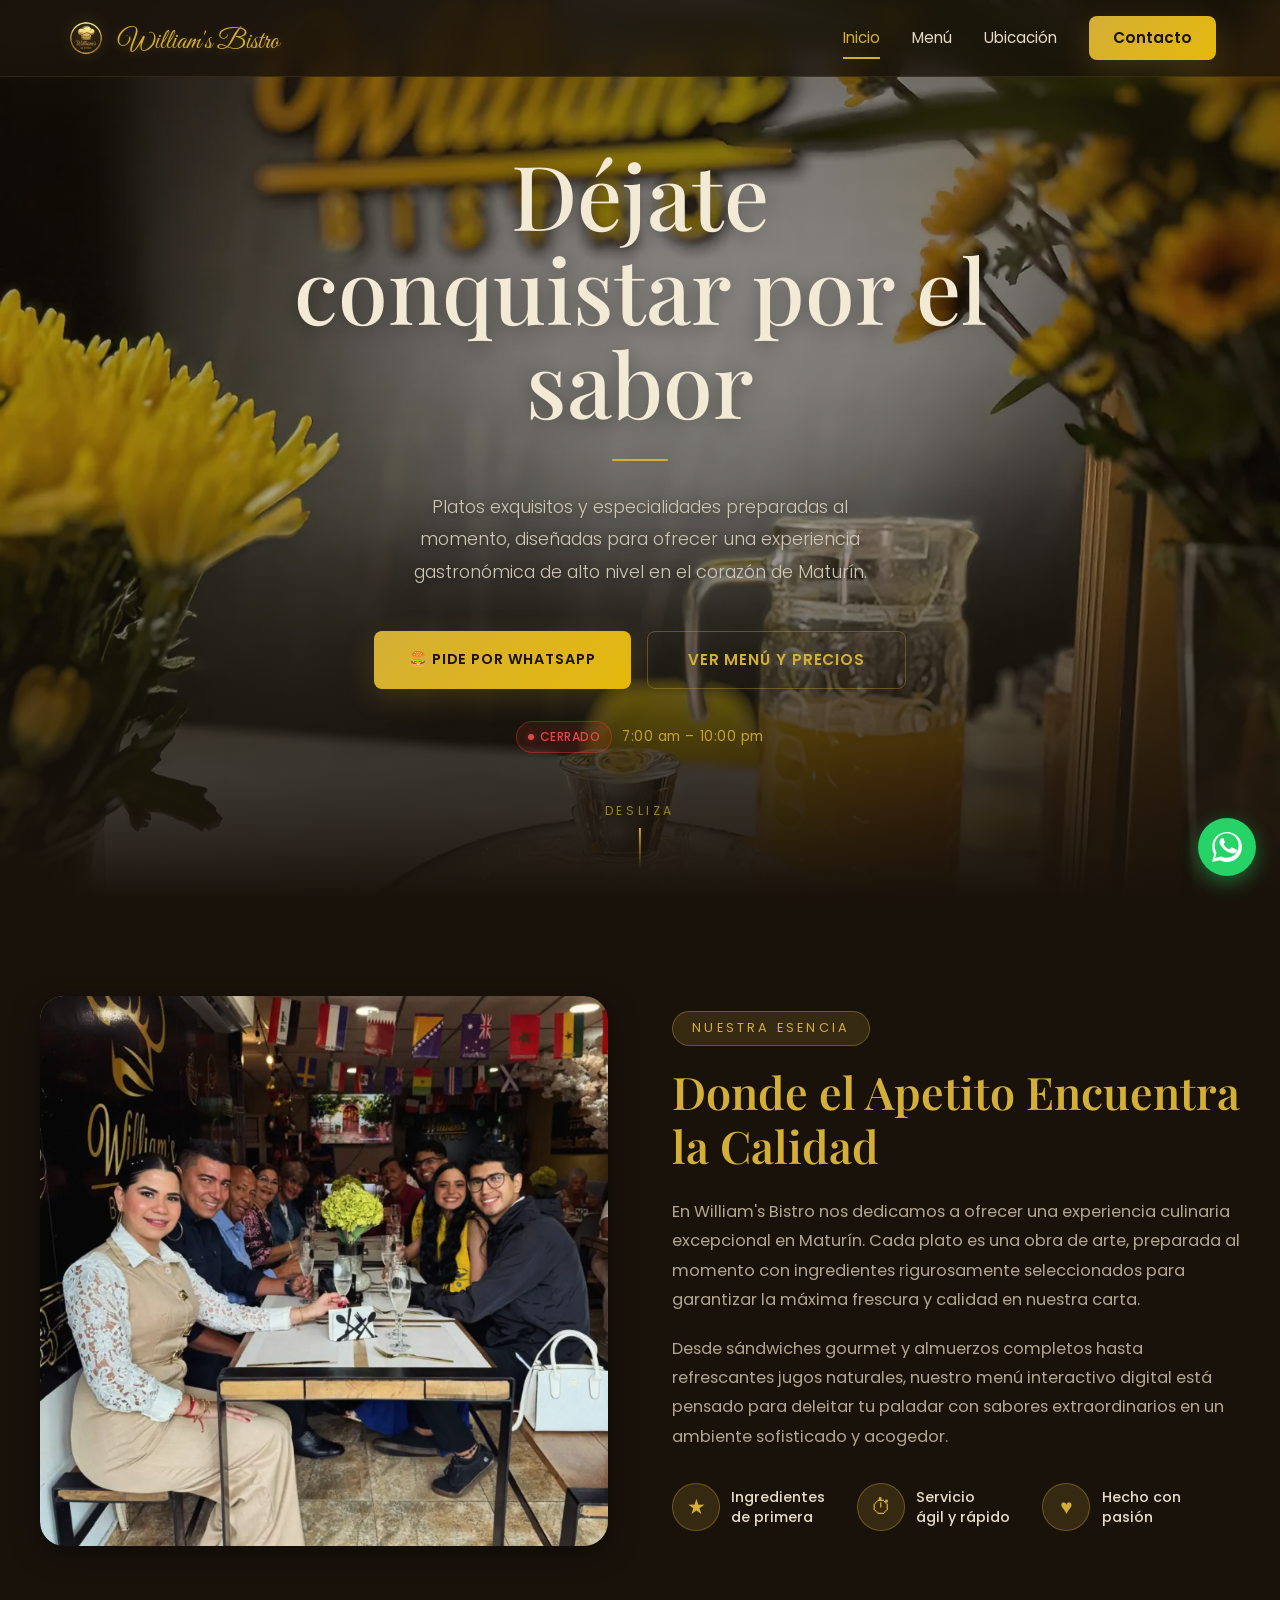
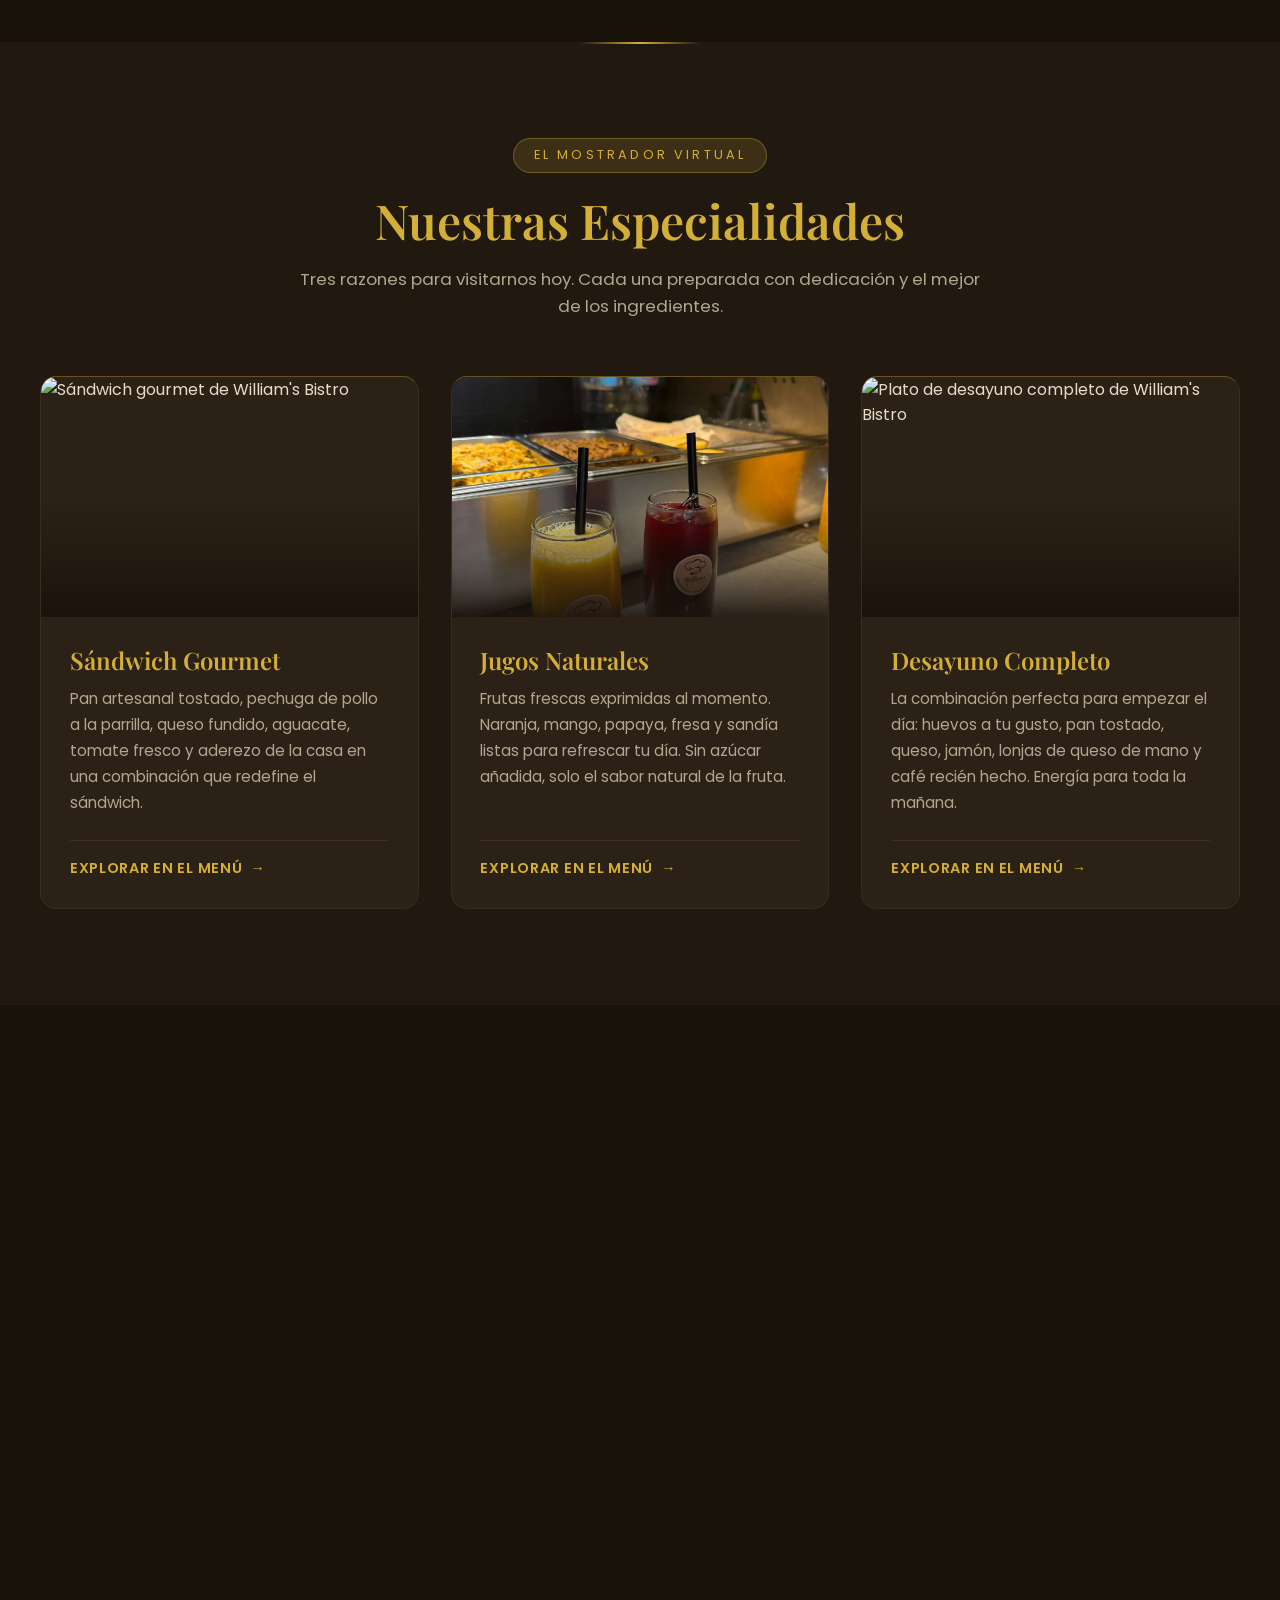
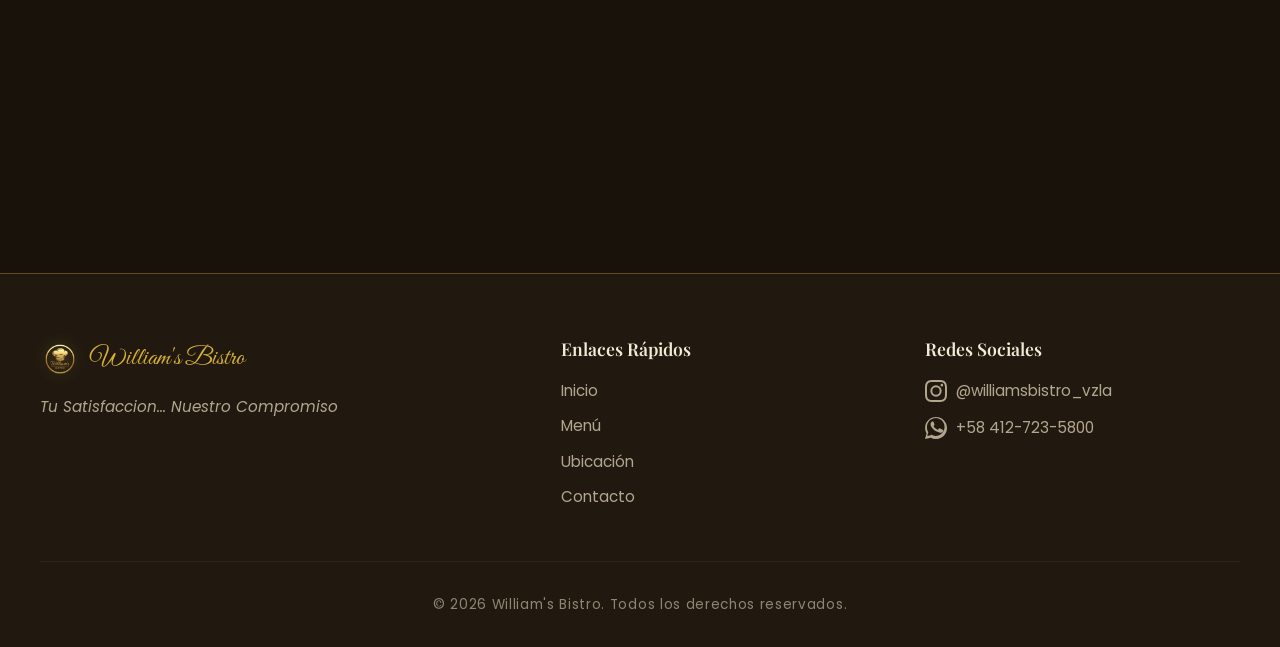
==== index.html @ a90341db "cambio eslogan" ====
<!DOCTYPE html>
<html lang="es">
<head>
    <meta charset="UTF-8">
    <meta name="viewport" content="width=device-width, initial-scale=1.0">
    <meta name="description" content="Desayunos gourmet, sándwiches artesanales y jugos naturales en Maturín. Preparados al momento, desde $5.50. Pide por WhatsApp.">
    <link rel="icon" type="image/png" sizes="32x32" href="./assets/favicon-32.png">
    <link rel="icon" type="image/png" sizes="64x64" href="./assets/favicon-64.png">
    <link rel="apple-touch-icon" sizes="180x180" href="./assets/favicon-180.png">
    <title>William's Bistro</title>
    <!-- ======================= SEO — Open Graph / Twitter / Canonical ======================= -->
    <meta property="og:type" content="restaurant">
    <meta property="og:site_name" content="William's Bistro">
    <meta property="og:title" content="William's Bistro | Una experiencia gastronómica de alto nivel en Maturín.">
    <meta property="og:description" content="Desde sándwiches gourmet y almuerzos completos hasta refrescantes jugos naturales preparados al momento y con ingredientes frescos. Pide por WhatsApp.">
    <meta property="og:image" content="https://williams-bistro.netlify.app/assets/barra2_blur.webp">
    <meta property="og:image:alt" content="Interior de William's Bistro en Maturín">
    <meta property="og:url" content="https://williams-bistro.netlify.app/">
    <meta property="og:locale" content="es_VE">
    <meta name="twitter:card" content="summary_large_image">
    <meta name="twitter:title" content="William's Bistro | Una experiencia gastronómica de alto nivel en Maturín.">
    <meta name="twitter:description" content="Desde sándwiches gourmet y almuerzos completos hasta refrescantes jugos naturales preparados al momento y con ingredientes frescos. Pide por WhatsApp.">
    <meta name="twitter:image" content="https://williams-bistro.netlify.app/assets/barra2_blur.webp">
    <link rel="canonical" href="https://williams-bistro.netlify.app/">
    <!-- ======================= SEO — Datos estructurados (schema.org) ======================= -->
    <script type="application/ld+json">
    {
        "@context": "https://schema.org",
        "@type": "Restaurant",
        "name": "William's Bistro",
        "description": "Desde sándwiches gourmet y almuerzos completos hasta refrescantes jugos naturales preparados al momento en Maturín, Venezuela.",
        "servesCuisine": ["Desayunos", "Almuerzos", "Jugos naturales"],
        "priceRange": "$$",
        "image": "https://williams-bistro.netlify.app/assets/barra2_blur.webp",
        "url": "https://williams-bistro.netlify.app/",
        "telephone": "+58 412-723-5800",
        "email": "",
        "address": {
            "@type": "PostalAddress",
            "streetAddress": "Calle 21 (Bombona), al lado de la casa de las togas",
            "addressLocality": "Maturín",
            "addressRegion": "Monagas",
            "postalCode": "6201",
            "addressCountry": "VE"
        },
        "openingHours": "Mo-Su 07:00-22:00",
        "geo": {
            "@type": "GeoCoordinates",
            "latitude": 9.7467,
            "longitude": -63.1823
        },
        "sameAs": [
            "https://www.instagram.com/williamsbistro_vzla"
        ]
    }
    </script>
    <!-- Preloads -->
    <link rel="preload" href="css/styles.css" as="style">
    <link rel="preload" href="assets/barra2_blur.webp" as="image">
    <link rel="preconnect" href="https://fonts.googleapis.com">
    <link rel="preconnect" href="https://fonts.gstatic.com" crossorigin>
    <link href="https://fonts.googleapis.com/css2?family=Great+Vibes&family=Playfair+Display:ital,wght@0,400;0,600;0,700;1,400&family=Poppins:wght@300;400;500;600;700&family=Montserrat:wght@400;500;600&display=swap" rel="stylesheet">
    <link rel="stylesheet" href="css/styles.css">
    <!-- AOS CSS cargado de forma no bloqueante -->
    <link rel="stylesheet" href="https://unpkg.com/aos@2.3.4/dist/aos.css" media="print" onload="this.media='all'">
</head>
<body>

    <!-- ======================= NAVBAR ======================= -->
    <header class="navbar" id="navbar">
        <div class="navbar__container">
            <a href="index.html" class="navbar__logo">
                <img src="./assets/logo_sin_fondo.webp" alt="Logo de William's Bistro" class="navbar__logo-icon">
                <span class="navbar__logo-text">William's Bistro</span>
            </a>

            <button class="navbar__toggle" id="navToggle" aria-label="Abrir menú" aria-expanded="false">
                <span></span>
                <span></span>
                <span></span>
            </button>

            <nav class="navbar__links" id="navLinks">
                <a href="#hero" class="navbar__link">Inicio</a>
                <a href="menu.html" class="navbar__link">Menú</a>
                <a href="#ubicacion" class="navbar__link">Ubicación</a>
                <a href="#contacto" class="navbar__link navbar__link--cta">Contacto</a>
            </nav>
        </div>
    </header>

    <!-- ======================= HERO ======================= -->
    <section class="hero" id="hero">
        <div class="hero__overlay"></div>
        <div class="hero__content">
            <h1 class="hero__title">Déjate conquistar por el sabor</h1>
            <div class="hero__divider"></div>
            <p class="hero__subtitle">
                Platos exquisitos y especialidades preparadas al momento, diseñadas para ofrecer una experiencia gastronómica de alto nivel en el corazón de Maturín.
            </p>
            <div class="hero__actions">
                <a href="https://wa.me/584127235800?text=Hola%2C%20quiero%20hacer%20un%20pedido%20en%20William%27s%20Bistro" target="_blank" rel="noopener" class="btn btn--primary">🍔 PIDE POR WHATSAPP</a>
                <a href="menu.html" class="btn btn--outline">VER MENÚ Y PRECIOS</a>
            </div>
            <p class="hero__micro">
                <span class="status-indicator" id="heroStatus">
                    <span class="status-dot" aria-hidden="true"></span>
                    <span class="status-text">Abierto</span>
                </span>
                <span class="hero__schedule">7:00 am – 10:00 pm</span>
            </p>
        </div>
        <div class="hero__scroll" aria-hidden="true">
            <span class="hero__scroll-text">Desliza</span>
            <span class="hero__scroll-line"></span>
        </div>
    </section>

    <!-- ======================= PRESENTACIÓN ======================= -->
    <section class="about" id="about">
        <div class="about__container">
            <div class="about__image" data-aos="fade-right">
                <div class="about__image-frame">
                    <img src="./assets/img_presentacion2.webp" alt="Clientes de William's Bistro" loading="lazy" width="600" height="400">
                </div>
            </div>
            <div class="about__text" data-aos="fade-left">
                <span class="about__tag">Nuestra Esencia</span>
                <h2 class="about__title">Donde el Apetito Encuentra la Calidad</h2>
                <p class="about__paragraph">
                    En William's Bistro nos dedicamos a ofrecer una experiencia culinaria excepcional en Maturín. Cada plato es una obra de arte, preparada al momento con ingredientes rigurosamente seleccionados para garantizar la máxima frescura y calidad en nuestra carta.
                </p>
                <p class="about__paragraph">
                    Desde sándwiches gourmet y almuerzos completos hasta refrescantes jugos naturales, nuestro menú interactivo digital está pensado para deleitar tu paladar con sabores extraordinarios en un ambiente sofisticado y acogedor.
                </p>
                <div class="about__features">
                    <div class="about__feature">
                        <span class="about__feature-icon">★</span>
                        <p>Ingredientes<br>de primera</p>
                    </div>
                    <div class="about__feature">
                        <span class="about__feature-icon">⏱</span>
                        <p>Servicio<br>ágil y rápido</p>
                    </div>
                    <div class="about__feature">
                        <span class="about__feature-icon">♥</span>
                        <p>Hecho con<br>pasión</p>
                    </div>
                </div>
            </div>
        </div>
    </section>

    <!-- ======================= PLATOS DESTACADOS ======================= -->
    <section class="specialties" id="especialidades">
        <div class="specialties__header">
            <span class="specialties__tag">El Mostrador Virtual</span>
            <h2 class="specialties__title">Nuestras Especialidades</h2>
            <p class="specialties__subtitle">Tres razones para visitarnos hoy. Cada una preparada con dedicación y el mejor de los ingredientes.</p>
        </div>

        <div class="specialties__grid">

            <article class="card" data-aos="fade-up">
                <div class="card__image">
                    <img src="https://images.unsplash.com/photo-1655279562015-047c3da9a271?q=80&w=766&auto=format&fit=crop&ixlib=rb-4.1.0&ixid=M3wxMjA3fDB8MHxwaG90by1wYWdlfHx8fGVufDB8fHx8fA%3D%3D" alt="Sándwich gourmet de William's Bistro" loading="lazy" width="380" height="250">
                </div>
                <div class="card__body">
                    <h3 class="card__title">Sándwich Gourmet</h3>
                    <p class="card__desc">
                        Pan artesanal tostado, pechuga de pollo a la parrilla, queso fundido, aguacate, tomate fresco y aderezo de la casa en una combinación que redefine el sándwich.
                    </p>
                    <a href="menu.html" class="card__link">Explorar en el Menú <span>&rarr;</span></a>
                </div>
            </article>

            <article class="card" data-aos="fade-up" data-aos-delay="100">
                <div class="card__image">
                    <img src="./assets/jugos.webp" alt="Jugos naturales coloridos de William's Bistro" loading="lazy" width="380" height="250">
                </div>
                <div class="card__body">
                    <h3 class="card__title">Jugos Naturales</h3>
                    <p class="card__desc">
                        Frutas frescas exprimidas al momento. Naranja, mango, papaya, fresa y sandía listas para refrescar tu día. Sin azúcar añadida, solo el sabor natural de la fruta.
                    </p>
                    <a href="menu.html" class="card__link">Explorar en el Menú <span>&rarr;</span></a>
                </div>
            </article>

            <article class="card" data-aos="fade-up" data-aos-delay="200">
                <div class="card__image">
                    <img src="https://plus.unsplash.com/premium_photo-1695203199911-cef047a9c5fb?q=80&w=688&auto=format&fit=crop&ixlib=rb-4.1.0&ixid=M3wxMjA3fDB8MHxwaG90by1wYWdlfHx8fGVufDB8fHx8fA%3D%3D" alt="Plato de desayuno completo de William's Bistro" loading="lazy" width="380" height="250">
                </div>
                <div class="card__body">
                    <h3 class="card__title">Desayuno Completo</h3>
                    <p class="card__desc">
                        La combinación perfecta para empezar el día: huevos a tu gusto, pan tostado, queso, jamón, lonjas de queso de mano y café recién hecho. Energía para toda la mañana.
                    </p>
                    <a href="menu.html" class="card__link">Explorar en el Menú <span>&rarr;</span></a>
                </div>
            </article>

        </div>
    </section>

    <!-- ======================= UBICACIÓN Y CONTACTO ======================= -->
    <section class="location" id="ubicacion">
        <div class="location__container">
            <div class="location__map" data-aos="zoom-in">
                <iframe
                    src="https://www.google.com/maps?q=Williams%20Bistro%2C%20Calle%2021%2C%20Matur%C3%ADn%206201%2C%20Monagas&output=embed"
                    width="100%"
                    height="100%"
                    style="border:0; filter:invert(0.9) hue-rotate(180deg) brightness(0.85) contrast(0.9) saturate(0.7);"
                    allowfullscreen=""
                    loading="lazy"
                    referrerpolicy="no-referrer-when-downgrade"
                    title="Mapa de ubicación de William's Bistro en Maturín, Monagas, Venezuela">
                </iframe>
            </div>

            <div class="location__info" data-aos="fade-left">
                <span class="location__tag">Visítanos</span>
                <h2 class="location__title">Encuéntranos en Maturín</h2>

                <ul class="location__list">
                    <li class="location__item">
                        <span class="location__item-icon">📍</span>
                        <div>
                            <h4>Dirección</h4>
                            <p>Calle 21 (Bombona), al lado de la casa de las togas</p>
                        </div>
                    </li>
                    <li class="location__item">
                        <span class="location__item-icon">🕒</span>
                        <div>
                            <h4>Horario de Atención</h4>
                            <p>
                                Lunes a Domigo: 7:00 am – 10:00 pm
                            </p>
                        </div>
                    </li>
                    <li class="location__item">
                        <span class="location__item-icon">📞</span>
                        <div>
                            <h4>Teléfono</h4>
                            <p><a href="https://wa.me/584127235800?text=Hola%2C%20quiero%20hacer%20un%20pedido%20en%20William%27s%20Bistro" target="_blank" rel="noopener" class="location__phone">+58 412-723-5800</a></p>
                        </div>
                    </li>
                </ul>

                <a href="https://www.google.com/maps/dir/?api=1&amp;destination=Williams%20Bistro%2C%20Calle%2021%2C%20Matur%C3%ADn%206201%2C%20Monagas" target="_blank" rel="noopener" class="btn btn--primary">
                    Cómo Llegar
                </a>
            </div>

            <!-- ======================= INSTAGRAM CARD ======================= -->
            <div class="location__instagram" id="contacto" data-aos="fade-left" data-aos-delay="100" style="scroll-margin-top: 80px;">
                <span class="location__tag">Comunidad</span>
                <h2 class="location__title">Síguenos</h2>
                <p class="location__insta-handle">
                    <a href="https://www.instagram.com/williamsbistro_vzla" target="_blank" rel="noopener">@williamsbistro_vzla</a>
                </p>
                <div class="location__insta-grid">
                    <a href="https://www.instagram.com/williamsbistro_vzla" target="_blank" rel="noopener" class="location__insta-post">
                        <img src="./assets/img_presentacion.webp" alt="Instagram Post 1" loading="lazy" width="150" height="150">
                    </a>
                    <a href="https://www.instagram.com/williamsbistro_vzla" target="_blank" rel="noopener" class="location__insta-post">
                        <img src="./assets/postre2.webp" alt="Instagram Post 2" loading="lazy" width="150" height="150">
                    </a>
                    <a href="https://www.instagram.com/williamsbistro_vzla" target="_blank" rel="noopener" class="location__insta-post">
                        <img src="./assets/barra3.webp" alt="Instagram Post 3" loading="lazy" width="150" height="150">
                    </a>
                    <a href="https://www.instagram.com/williamsbistro_vzla" target="_blank" rel="noopener" class="location__insta-post">
                        <img src="./assets/familia.webp" alt="Instagram Post 4" loading="lazy" width="150" height="150">
                    </a>
                </div>
                <a href="https://www.instagram.com/williamsbistro_vzla" target="_blank" rel="noopener" class="btn btn--primary btn--instagram">
                    Visitar Perfil
                </a>
            </div>
        </div>
    </section>

    <!-- ======================= FOOTER ======================= -->
    <footer class="footer" id="footer">
        <div class="footer__container">
            <div class="footer__brand">
                <a href="index.html" class="footer__logo">
                    <img src="./assets/logo_sin_fondo.webp" alt="Logo de William's Bistro" class="footer__logo-icon" loading="lazy" width="40" height="40">
                    <span class="footer__logo-text">William's Bistro</span>
                </a>
                <p class="footer__tagline">Tu Satisfaccion... Nuestro Compromiso</p>
            </div>

            <div class="footer__links">
                <h4>Enlaces Rápidos</h4>
                <a href="#hero">Inicio</a>
                <a href="menu.html">Menú</a>
                <a href="#ubicacion">Ubicación</a>
                <a href="#contacto">Contacto</a>
            </div>

            <div class="footer__social">
                <h4>Redes Sociales</h4>
                <div class="footer__social-icons">
                    <a href="https://www.instagram.com/williamsbistro_vzla" target="_blank" rel="noopener" class="footer__social-icon" aria-label="Instagram">
                        <svg viewBox="0 0 24 24" width="22" height="22" fill="currentColor">
                            <path d="M12 2.163c3.204 0 3.584.012 4.85.07 3.252.148 4.771 1.691 4.919 4.919.058 1.265.069 1.645.069 4.849s-.012 3.584-.069 4.849c-.149 3.225-1.664 4.771-4.919 4.919-1.266.058-1.645.069-4.85.069-3.204 0-3.584-.012-4.849-.069-3.26-.149-4.771-1.699-4.919-4.92-.058-1.265-.07-1.645-.07-4.849 0-3.204.012-3.583.07-4.849.149-3.227 1.664-4.771 4.919-4.919 1.266-.057 1.645-.069 4.849-.069zm0-2.163C8.741 0 8.332.014 7.052.072 2.695.272.273 2.691.073 7.052.014 8.332 0 8.741 0 12c0 3.259.014 3.668.072 4.948.2 4.358 2.618 6.78 6.98 6.98C8.332 23.986 8.741 24 12 24s3.668-.014 4.948-.072c4.354-.2 6.782-2.618 6.979-6.98.059-1.28.073-1.689.073-4.948 0-3.259-.014-3.668-.072-4.948-.196-4.354-2.617-6.78-6.979-6.98C15.668.014 15.259 0 12 0zm0 5.838a6.162 6.162 0 1 0 0 12.324 6.162 6.162 0 0 0 0-12.324zM12 16a4 4 0 1 1 0-8 4 4 0 0 1 0 8zm6.406-11.845a1.44 1.44 0 1 0 0 2.881 1.44 1.44 0 0 0 0-2.881z"/>
                        </svg>
                        <span>@williamsbistro_vzla</span>
                    </a>
                    <a href="https://wa.me/584127235800?text=Hola%2C%20quiero%20hacer%20un%20pedido%20en%20William%27s%20Bistro" target="_blank" rel="noopener" class="footer__social-icon" aria-label="WhatsApp">
                        <svg viewBox="0 0 24 24" width="22" height="22" fill="currentColor">
                            <path d="M.057 24l1.687-6.163c-1.041-1.804-1.588-3.849-1.587-5.946C.06 5.348 5.397.01 12.008.01c3.202.001 6.212 1.25 8.477 3.517 2.266 2.268 3.507 5.28 3.505 8.484-.004 6.657-5.34 11.997-11.953 11.997-2.005-.001-3.973-.502-5.733-1.455L0 24zm6.59-4.846c1.6.95 3.188 1.449 4.825 1.451 5.436 0 9.86-4.37 9.864-9.799.002-2.63-1.023-5.101-2.885-6.97C16.579 2.022 14.1 1.002 11.99 1.002c-5.437 0-9.862 4.369-9.866 9.8.002 2.073.546 4.099 1.582 5.892l-.178.291-1.048 3.83 3.925-1.017.282.164zm11.536-5.834c-.313-.155-1.853-.903-2.143-1.008-.29-.106-.5-.157-.712.157-.211.314-.818 1.008-1.003 1.218-.186.21-.37.235-.683.079-.313-.157-1.32-.482-2.515-1.537-.93-.822-1.556-1.838-1.738-2.15-.183-.313-.02-.482.137-.638.14-.14.313-.365.47-.549.155-.183.208-.314.31-.523.104-.21.053-.393-.027-.55-.078-.157-.712-1.701-.976-2.336-.257-.618-.518-.534-.712-.544-.184-.01-.396-.01-.607-.01-.211 0-.555.08-.846.393-.29.314-1.11 1.074-1.11 2.616 0 1.542 1.136 3.033 1.293 3.242.159.21 2.235 3.376 5.414 4.73 1.213.518 2.158.825 2.894 1.056.744.234 1.422.2 1.957.12.597-.089 1.853-.749 2.118-1.474.264-.725.264-1.348.185-1.474-.08-.125-.29-.21-.603-.364z"/>
                        </svg>
                        <span>+58 412-723-5800</span>
                    </a>
                </div>
            </div>
        </div>

        <div class="footer__bottom">
            <p class="footer__copy">&copy; <span id="currentYear"></span> William's Bistro. Todos los derechos reservados.</p>
        </div>
    </footer>

    <!-- Botón flotante de WhatsApp -->
    <a href="https://wa.me/584127235800?text=Hola%2C%20quiero%20hacer%20un%20pedido%20en%20William%27s%20Bistro" target="_blank" rel="noopener" class="whatsapp-float" aria-label="Pedir por WhatsApp">
        <svg viewBox="0 0 24 24" width="30" height="30" fill="currentColor" aria-hidden="true">
            <path d="M.057 24l1.687-6.163c-1.041-1.804-1.588-3.849-1.587-5.946C.06 5.348 5.397.01 12.008.01c3.202.001 6.212 1.25 8.477 3.517 2.266 2.268 3.507 5.28 3.505 8.484-.004 6.657-5.34 11.997-11.953 11.997-2.005-.001-3.973-.502-5.733-1.455L0 24zm6.59-4.846c1.6.95 3.188 1.449 4.825 1.451 5.436 0 9.86-4.37 9.864-9.799.002-2.63-1.023-5.101-2.885-6.97C16.579 2.022 14.1 1.002 11.99 1.002c-5.437 0-9.862 4.369-9.866 9.8.002 2.073.546 4.099 1.582 5.892l-.178.291-1.048 3.83 3.925-1.017.282.164zm11.536-5.834c-.313-.155-1.853-.903-2.143-1.008-.29-.106-.5-.157-.712.157-.211.314-.818 1.008-1.003 1.218-.186.21-.37.235-.683.079-.313-.157-1.32-.482-2.515-1.537-.93-.822-1.556-1.838-1.738-2.15-.183-.313-.02-.482.137-.638.14-.14.313-.365.47-.549.155-.183.208-.314.31-.523.104-.21.053-.393-.027-.55-.078-.157-.712-1.701-.976-2.336-.257-.618-.518-.534-.712-.544-.184-.01-.396-.01-.607-.01-.211 0-.555.08-.846.393-.29.314-1.11 1.074-1.11 2.616 0 1.542 1.136 3.033 1.293 3.242.159.21 2.235 3.376 5.414 4.73 1.213.518 2.158.825 2.894 1.056.744.234 1.422.2 1.957.12.597-.089 1.853-.749 2.118-1.474.264-.725.264-1.348.185-1.474-.08-.125-.29-.21-.603-.364z"/>
        </svg>
    </a>

    <!-- AOS Animation Library -->
    <script src="https://unpkg.com/aos@2.3.4/dist/aos.js" defer></script>
    <script src="js/scripts.js" defer></script>
</body>
</html>
---- css/styles.css ----
/* =================================================================
   WILLIAM'S BISTRO — Dark Elegant Premium Theme
   ================================================================= */

/* ---------- 1. Design Tokens ---------- */
:root {
    /* Backgrounds */
    --bg-primary: #19120b;
    --bg-secondary: #211910;
    --bg-card: #2c2116;
    --bg-card-hover: #37291b;
    --bg-overlay: rgba(25, 18, 11, 0.65);

    /* Accents — Gold */
    --gold: #D4AF37;
    --gold-bright: #E5B80B;
    --gold-soft: rgba(212, 175, 55, 0.15);
    --gold-border: rgba(212, 175, 55, 0.35);

    /* Text */
    /* Text — Marfil cálido */
    --text-white: #f3ead6;
    --text-light: #e6dcc8;
    --text-muted: #b3a68f;
    --text-dim: #8f8570;

    /* Fonts */
    --font-script: 'Great Vibes', cursive;
    --font-heading: 'Playfair Display', serif;
    --font-body: 'Poppins', 'Segoe UI', sans-serif;

    /* Layout */
    --max-width: 1200px;
    --radius-sm: 8px;
    --radius-md: 16px;
    --radius-lg: 24px;

    /* Transitions */
    --t-fast: 0.2s ease;
    --t-base: 0.35s cubic-bezier(0.4, 0, 0.2, 1);
    --t-slow: 0.6s cubic-bezier(0.4, 0, 0.2, 1);

    /* Shadows */
    --shadow-sm: 0 4px 12px rgba(0, 0, 0, 0.3);
    --shadow-md: 0 8px 30px rgba(0, 0, 0, 0.4);
    --shadow-gold: 0 8px 30px rgba(212, 175, 55, 0.2);
    --shadow-gold-strong: 0 0 40px rgba(212, 175, 55, 0.35);
}

/* ---------- 2. Reset & Base ---------- */
*,
*::before,
*::after {
    margin: 0;
    padding: 0;
    box-sizing: border-box;
}

html {
    scroll-behavior: smooth;
    scroll-padding-top: 80px;
    -webkit-text-size-adjust: 100%;
    overflow-x: clip;
}

body {
    font-family: var(--font-body);
    background-color: var(--bg-primary);
    color: var(--text-light);
    line-height: 1.6;
    overflow-x: clip;
    -webkit-font-smoothing: antialiased;
    -moz-osx-font-smoothing: grayscale;
}

img {
    max-width: 100%;
    display: block;
    height: auto;
}

a {
    text-decoration: none;
    color: inherit;
}

ul {
    list-style: none;
}

h1, h2, h3, h4, h5, h6 {
    font-family: var(--font-heading);
    font-weight: 600;
    line-height: 1.2;
}

::selection {
    background: var(--gold);
    color: var(--bg-primary);
}

/* Scrollbar */
::-webkit-scrollbar {
    width: 10px;
}
::-webkit-scrollbar-track {
    background: var(--bg-primary);
}
::-webkit-scrollbar-thumb {
    background: var(--bg-card-hover);
    border-radius: 10px;
}
::-webkit-scrollbar-thumb:hover {
    background: var(--gold-border);
}

/* ---------- 3. Utility Components ---------- */
.btn {
    display: inline-flex;
    align-items: center;
    justify-content: center;
    gap: 0.5rem;
    font-family: var(--font-body);
    font-weight: 600;
    font-size: 0.95rem;
    letter-spacing: 0.06em;
    text-transform: uppercase;
    padding: 1rem 2.5rem;
    border-radius: var(--radius-sm);
    border: none;
    cursor: pointer;
    transition: all var(--t-base);
    position: relative;
    overflow: hidden;
}

.btn--primary {
    background: linear-gradient(135deg, var(--gold) 0%, var(--gold-bright) 100%);
    color: var(--bg-primary);
    box-shadow: var(--shadow-gold);
    z-index: 1;
}

.btn--primary::before {
    content: '';
    position: absolute;
    inset: 0;
    background: linear-gradient(135deg, var(--gold-bright) 0%, var(--gold) 100%);
    opacity: 0;
    transition: opacity var(--t-base);
    z-index: -1;
}

.btn--primary:hover {
    transform: translateY(-3px) scale(1.02);
    box-shadow: var(--shadow-gold-strong), 0 10px 25px rgba(0,0,0,0.4);
}

.btn--primary:hover::before {
    opacity: 1;
}

.btn--outline {
    background: transparent;
    color: var(--gold);
    border: 1px solid rgba(212, 175, 55, 0.35);
}

.btn--outline:hover {
    background: var(--gold-soft);
    border-color: var(--gold);
    transform: translateY(-2px);
}

/* Section tag (small label above titles) */
.section-tag {
    display: inline-block;
    font-family: var(--font-body);
    font-size: 0.8rem;
    font-weight: 500;
    letter-spacing: 0.25em;
    text-transform: uppercase;
    color: var(--gold);
    margin-bottom: 1rem;
    padding: 0.4rem 1.2rem;
    border: 1px solid var(--gold-border);
    border-radius: 50px;
    background: var(--gold-soft);
}

/* =================================================================
   NAVBAR
   ================================================================= */
.navbar {
    position: fixed;
    top: 0;
    left: 0;
    width: 100%;
    z-index: 1000;
    background: rgba(25, 18, 11, 0.78);
    backdrop-filter: blur(14px);
    -webkit-backdrop-filter: blur(14px);
    border-bottom: 1px solid rgba(212, 175, 55, 0.12);
    transition: background var(--t-base), border-color var(--t-base), box-shadow var(--t-base);
}

.navbar.scrolled {
    background: rgba(25, 18, 11, 0.96);
    box-shadow: var(--shadow-md);
    border-bottom-color: var(--gold-border);
}

.navbar__container {
    max-width: var(--max-width);
    margin: 0 auto;
    padding: 1rem 1.5rem;
    display: flex;
    align-items: center;
    justify-content: space-between;
    gap: 1rem;
}

.navbar__logo {
    display: flex;
    align-items: center;
    gap: 0.6rem;
    flex-shrink: 0;
}

.navbar__logo-icon {
    width: 44px;
    height: 44px;
    border-radius: 50%;
    object-fit: contain;
    background: transparent;
    border: none;
    filter: drop-shadow(0 0 8px rgba(212, 175, 55, 0.35));
    flex-shrink: 0;
}

.navbar__logo-text {
    font-family: var(--font-script);
    font-size: 1.7rem;
    color: var(--gold);
    text-shadow: 0 2px 8px rgba(212, 175, 55, 0.3);
    transform: translateY(5px); /* Compensa visualmente la fuente Great Vibes */
}

.navbar__links {
    display: flex;
    align-items: center;
    gap: 2rem;
}

.navbar__link {
    font-size: 0.95rem;
    font-weight: 400;
    color: var(--text-light);
    position: relative;
    padding: 0.3rem 0;
    transition: color var(--t-fast);
}

.navbar__link::after {
    content: '';
    position: absolute;
    bottom: -4px;
    left: 0;
    width: 0;
    height: 2px;
    background: var(--gold);
    transition: width var(--t-base);
}

.navbar__link:hover {
    color: var(--gold);
}

.navbar__link:hover::after {
    width: 100%;
}

.navbar__link.active-link {
    color: var(--gold);
}

.navbar__link.active-link::after {
    width: 100%;
}

.navbar__link--cta {
    background: linear-gradient(135deg, var(--gold) 0%, var(--gold-bright) 100%);
    color: var(--bg-primary) !important;
    font-weight: 600;
    padding: 0.6rem 1.5rem;
    border-radius: var(--radius-sm);
    box-shadow: var(--shadow-gold);
    transition: all var(--t-base);
}

.navbar__link--cta::after {
    display: none;
}

.navbar__link--cta:hover {
    transform: translateY(-2px) scale(1.05);
    box-shadow: var(--shadow-gold-strong);
    color: var(--bg-primary) !important;
}

/* Mobile toggle */
.navbar__toggle {
    display: none;
    flex-direction: column;
    gap: 5px;
    background: transparent;
    border: none;
    cursor: pointer;
    padding: 6px;
    z-index: 1001;
}

.navbar__toggle span {
    display: block;
    width: 26px;
    height: 3px;
    background: var(--gold);
    border-radius: 3px;
    transition: all var(--t-base);
}

.navbar__toggle.active span:nth-child(1) {
    transform: translateY(8px) rotate(45deg);
}
.navbar__toggle.active span:nth-child(2) {
    opacity: 0;
}
.navbar__toggle.active span:nth-child(3) {
    transform: translateY(-8px) rotate(-45deg);
}

/* =================================================================
   HERO — Brasserie (cálido, de temporada)
   ================================================================= */
.hero {
    position: relative;
    min-height: 100vh;
    display: flex;
    align-items: center;
    justify-content: center;
    text-align: center;
    overflow: hidden;
    background-image: url('../assets/barra2_blur.webp');
    background-size: cover;
    background-position: center 5%;
    padding: 120px 1.5rem 120px;
}

.hero::before {
    content: '';
    position: absolute;
    inset: 0;
    background: radial-gradient(closest-side at 78% 20%, rgba(212, 175, 55, 0.22), transparent 60%);
    pointer-events: none;
    z-index: 1;
}

.hero__overlay {
    position: absolute;
    inset: 0;
    background: linear-gradient(180deg, rgba(25,18,11,0.55) 0%, rgba(25,18,11,0.35) 55%, var(--bg-primary) 100%);
    z-index: 1;
}

.hero__content {
    position: relative;
    z-index: 2;
    max-width: 760px;
    padding: 0 1.5rem;
    animation: heroFadeIn 1.2s cubic-bezier(0.4, 0, 0.2, 1) both;
}

.hero__title {
    font-family: var(--font-heading);
    font-weight: 500;
    font-size: clamp(2.6rem, 8vw, 5.6rem);
    color: #f3ead6;
    line-height: 1.05;
    letter-spacing: 0;
    text-shadow: 0 4px 20px rgba(0, 0, 0, 0.35);
}

.hero__title i {
    font-weight: 400;
    font-style: italic;
    display: block;
    font-size: 0.55em;
    color: var(--gold);
    letter-spacing: 0.02em;
    margin-bottom: 0.2em;
}

.hero__divider {
    width: 56px;
    height: 2px;
    background: var(--gold);
    margin: 30px auto;
    border-radius: 2px;
}

.hero__subtitle {
    font-size: clamp(1rem, 2vw, 1.1rem);
    color: #cfc6b4;
    font-weight: 300;
    line-height: 1.85;
    max-width: 460px;
    margin: 0 auto 42px;
    text-shadow: 0 2px 10px rgba(0, 0, 0, 0.4);
}

.hero__actions {
    display: flex;
    gap: 16px;
    justify-content: center;
    flex-wrap: wrap;
}

.hero .btn--primary {
    font-size: 0.9rem;
    padding: 1rem 2.2rem;
}

/* Micro-copy bajo los botones del hero */
.hero__micro {
    margin-top: 1.2rem;
    font-size: 0.85rem;
    letter-spacing: 0.04em;
    color: var(--gold);
    opacity: 0.9;
}

/* Scroll indicator */
.hero__scroll {
    position: absolute;
    bottom: 2rem;
    left: 50%;
    transform: translateX(-50%);
    z-index: 2;
    display: flex;
    flex-direction: column;
    align-items: center;
    gap: 0.5rem;
}

.hero__scroll-text {
    font-size: 0.75rem;
    letter-spacing: 0.3em;
    text-transform: uppercase;
    color: var(--gold);
    opacity: 0.7;
}

.hero__scroll-line {
    width: 2px;
    height: 40px;
    background: linear-gradient(to bottom, var(--gold), transparent);
    animation: scrollPulse 1.8s ease-in-out infinite;
}

@keyframes heroFadeIn {
    from { opacity: 0; transform: translateY(30px); }
    to { opacity: 1; transform: translateY(0); }
}

@keyframes scrollPulse {
    0%, 100% { opacity: 0.3; transform: scaleY(0.7); }
    50% { opacity: 1; transform: scaleY(1); }
}

/* =================================================================
   PRESENTATION (ABOUT)
   ================================================================= */
.about {
    padding: 6rem 1.5rem;
    background: var(--bg-primary);
}

.about__container {
    max-width: var(--max-width);
    margin: 0 auto;
    display: grid;
    grid-template-columns: 1fr 1fr;
    gap: 4rem;
    align-items: center;
}

.about__image-frame {
    position: relative;
    border-radius: var(--radius-lg);
    overflow: hidden;
    box-shadow: var(--shadow-md);
}

.about__image-frame::before {
    content: '';
    position: absolute;
    inset: -2px;
    background: linear-gradient(135deg, var(--gold) 0%, transparent 50%, var(--gold-bright) 100%);
    border-radius: var(--radius-lg);
    z-index: 0;
    opacity: 0.5;
}

.about__image-frame img {
    position: relative;
    z-index: 1;
    width: 100%;
    height: 550px;
    object-fit: cover;
    border-radius: var(--radius-lg);
    transition: transform var(--t-slow);
}

.about__image-frame:hover img {
    transform: scale(1.05);
}

.about__tag {
    display: inline-block;
    font-size: 0.8rem;
    letter-spacing: 0.25em;
    text-transform: uppercase;
    color: var(--gold);
    margin-bottom: 1.2rem;
    padding: 0.4rem 1.2rem;
    border: 1px solid var(--gold-border);
    border-radius: 50px;
    background: var(--gold-soft);
}

.about__title {
    font-size: clamp(1.8rem, 3.5vw, 2.8rem);
    color: var(--gold);
    margin-bottom: 1.5rem;
    line-height: 1.2;
}

.about__paragraph {
    color: var(--text-muted);
    margin-bottom: 1.2rem;
    font-size: 1.02rem;
    line-height: 1.8;
}

.about__features {
    display: flex;
    gap: 2rem;
    margin-top: 2rem;
    flex-wrap: wrap;
}

.about__feature {
    display: flex;
    align-items: center;
    gap: 0.7rem;
}

.about__feature-icon {
    display: flex;
    align-items: center;
    justify-content: center;
    width: 48px;
    height: 48px;
    background: var(--gold-soft);
    border: 1px solid var(--gold-border);
    border-radius: 50%;
    color: var(--gold);
    font-size: 1.3rem;
    flex-shrink: 0;
    transition: all var(--t-base);
    cursor: pointer;
}

.about__feature:hover .about__feature-icon {
    background: var(--gold);
    color: var(--bg-primary);
    transform: scale(1.1);
}

.about__feature p {
    font-size: 0.9rem;
    color: var(--text-light);
    line-height: 1.4;
    font-weight: 500;
}

/* =================================================================
   SPECIALTIES (PLATOS DESTACADOS)
   ================================================================= */
.specialties {
    padding: 6rem 1.5rem;
    background: var(--bg-secondary);
    content-visibility: auto;
    contain-intrinsic-size: 1px 600px;
    position: relative;
}

.specialties::before {
    content: '';
    position: absolute;
    top: 0;
    left: 50%;
    transform: translateX(-50%);
    width: 120px;
    height: 2px;
    background: linear-gradient(90deg, transparent, var(--gold), transparent);
}

.specialties__header {
    text-align: center;
    max-width: 700px;
    margin: 0 auto 3.5rem;
}

.specialties__tag {
    display: inline-block;
    font-size: 0.8rem;
    letter-spacing: 0.25em;
    text-transform: uppercase;
    color: var(--gold);
    margin-bottom: 1.2rem;
    padding: 0.4rem 1.2rem;
    border: 1px solid var(--gold-border);
    border-radius: 50px;
    background: var(--gold-soft);
}

.specialties__title {
    font-size: clamp(2rem, 4vw, 3rem);
    color: var(--gold);
    margin-bottom: 1rem;
}

.specialties__subtitle {
    color: var(--text-muted);
    font-size: 1.05rem;
}

.specialties__grid {
    max-width: var(--max-width);
    margin: 0 auto;
    display: grid;
    grid-template-columns: repeat(3, 1fr);
    gap: 2rem;
}

.card {
    background: var(--bg-card);
    border-radius: var(--radius-md);
    border: 1px solid rgba(243, 234, 214, 0.06);
    border-top: 1px solid var(--gold-border);
    overflow: hidden;
    transition: all var(--t-base);
    display: flex;
    flex-direction: column;
}

.card:hover {
    transform: translateY(-10px);
    border-color: var(--gold-border);
    box-shadow: var(--shadow-gold), var(--shadow-md);
    background: var(--bg-card-hover);
}

.card__image {
    position: relative;
    overflow: hidden;
    height: 240px;
}

.card__image::after {
    content: '';
    position: absolute;
    inset: 0;
    background: linear-gradient(to bottom, transparent 50%, rgba(25, 18, 11, 0.92) 100%);
    z-index: 1;
}

.card__image img {
    width: 100%;
    height: 100%;
    object-fit: cover;
    transition: transform var(--t-slow);
}

.card:hover .card__image img {
    transform: scale(1.1);
}

.card__body {
    padding: 1.8rem;
    display: flex;
    flex-direction: column;
    flex-grow: 1;
}

.card__title {
    font-size: 1.5rem;
    color: var(--gold);
    margin-bottom: 0.75rem;
}

.card__desc {
    color: var(--text-muted);
    font-size: 0.95rem;
    line-height: 1.7;
    margin-bottom: 1.5rem;
    flex-grow: 1;
}

.card__link {
    display: inline-flex;
    align-items: center;
    gap: 0.5rem;
    color: var(--gold);
    font-size: 0.9rem;
    font-weight: 600;
    letter-spacing: 0.05em;
    text-transform: uppercase;
    padding-top: 1rem;
    border-top: 1px solid rgba(243, 234, 214, 0.07);
    transition: gap var(--t-base);
}

.card__link span {
    transition: transform var(--t-base);
}

.card__link:hover {
    gap: 1rem;
}

.card__link:hover span {
    transform: translateX(4px);
}

/* =================================================================
   LOCATION & CONTACT
   ================================================================= */
.location {
    padding: 6rem 1.5rem;
    background: var(--bg-primary);
    content-visibility: auto;
    contain-intrinsic-size: 1px 800px;
    scroll-margin-top: 80px;
}

.location__container {
    max-width: var(--max-width);
    margin: 0 auto;
    display: grid;
    grid-template-columns: 1.2fr 1fr 1fr;
    gap: 2.5rem;
    background: var(--bg-card);
    border-radius: var(--radius-lg);
    padding: 3rem;
    border: 1px solid rgba(243, 234, 214, 0.06);
}

.location__map {
    border-radius: var(--radius-md);
    overflow: hidden;
    min-height: 450px;
    border: 1px solid var(--gold-border);
    box-shadow: var(--shadow-md);
}

.location__map iframe {
    width: 100%;
    height: 100%;
    min-height: 450px;
    display: block;
}

.location__info {
    display: flex;
    flex-direction: column;
    justify-content: space-between;
    padding: 1rem;
}

.location__tag {
    display: inline-block;
    align-self: center;
    font-size: 0.8rem;
    letter-spacing: 0.25em;
    text-transform: uppercase;
    color: var(--gold);
    margin-bottom: 1.2rem;
    padding: 0.4rem 1.2rem;
    border: 1px solid var(--gold-border);
    border-radius: 50px;
    background: var(--gold-soft);
}

.location__title {
    font-size: clamp(1.6rem, 3vw, 2.4rem);
    color: var(--gold);
    margin-bottom: 2rem;
    text-align: center;
}

.location__list {
    display: flex;
    flex-direction: column;
    gap: 1.5rem;
    margin-bottom: 2.5rem;
}

.location__item {
    display: flex;
    gap: 1rem;
    align-items: flex-start;
}

.location__item-icon {
    display: flex;
    align-items: center;
    justify-content: center;
    width: 46px;
    height: 46px;
    background: var(--gold-soft);
    border: 1px solid var(--gold-border);
    border-radius: 12px;
    color: var(--gold);
    font-size: 1.2rem;
    flex-shrink: 0;
    transition: all var(--t-base);
    cursor: pointer;
}

.location__item:hover .location__item-icon {
    background: var(--gold);
    color: var(--bg-primary);
    transform: scale(1.08);
}

.location__item h4 {
    font-size: 1.05rem;
    color: var(--text-white);
    margin-bottom: 0.3rem;
    font-weight: 600;
}

.location__item p {
    color: var(--text-muted);
    font-size: 0.95rem;
    line-height: 1.6;
}

.location__phone {
    color: var(--gold);
    font-weight: 600;
    transition: color var(--t-fast);
}

.location__phone:hover {
    color: var(--gold-bright);
    text-decoration: underline;
}

/* ---------- Instagram Card ---------- */
.location__instagram {
    display: flex;
    flex-direction: column;
    justify-content: space-between;
    padding: 1rem;
}

.location__insta-handle {
    font-size: 1.1rem;
    color: var(--text-light);
    margin-top: -1.2rem;
    margin-bottom: 1.8rem;
    font-weight: 500;
    letter-spacing: 0.02em;
    text-align: center;
}

.location__insta-handle a {
    transition: color var(--t-fast);
}

.location__insta-handle a:hover {
    color: var(--gold);
    text-decoration: underline;
}

.location__insta-grid {
    display: grid;
    grid-template-columns: repeat(2, 1fr);
    gap: 0.8rem;
    margin-bottom: 2rem;
}

.location__insta-post {
    position: relative;
    border-radius: var(--radius-sm);
    overflow: hidden;
    aspect-ratio: 1;
    border: 1px solid rgba(243, 234, 214, 0.08);
    transition: transform var(--t-fast), border-color var(--t-fast);
}

.location__insta-post img {
    width: 100%;
    height: 100%;
    object-fit: cover;
    transition: transform var(--t-base);
}

.location__insta-post:hover {
    border-color: var(--gold);
    transform: scale(1.03);
}

.location__insta-post:hover img {
    transform: scale(1.08);
}

.btn--instagram {
    width: 100%;
    text-align: center;
}

/* =================================================================
   FOOTER
   ================================================================= */
.footer {
    background: var(--bg-secondary);
    border-top: 1px solid var(--gold-border);
    padding: 4rem 1.5rem 2rem;
}

.footer__container {
    max-width: var(--max-width);
    margin: 0 auto;
    display: grid;
    grid-template-columns: 1.5fr 1fr 1fr;
    gap: 3rem;
    padding-bottom: 2.5rem;
    border-bottom: 1px solid rgba(243, 234, 214, 0.06);
}

.footer__brand {
    display: flex;
    flex-direction: column;
    gap: 1rem;
}

.footer__logo {
    display: flex;
    align-items: center;
    gap: 0.6rem;
}

.footer__logo-icon {
    width: 40px;
    height: 40px;
    border-radius: 50%;
    object-fit: contain;
    background: transparent;
    border: none;
    filter: drop-shadow(0 0 8px rgba(212, 175, 55, 0.3));
    flex-shrink: 0;
}

.footer__logo-text {
    font-family: var(--font-script);
    font-size: 1.6rem;
    color: var(--gold);
}

.footer__tagline {
    color: var(--text-muted);
    font-size: 0.95rem;
    font-style: italic;
    max-width: 300px;
}

.footer__links h4,
.footer__social h4 {
    color: var(--text-white);
    font-size: 1.1rem;
    margin-bottom: 1.2rem;
    font-family: var(--font-heading);
}

.footer__links {
    display: flex;
    flex-direction: column;
}

.footer__links a {
    color: var(--text-muted);
    font-size: 0.95rem;
    margin-bottom: 0.7rem;
    transition: color var(--t-fast), padding-left var(--t-fast);
    width: fit-content;
}

.footer__links a:hover {
    color: var(--gold);
    padding-left: 0.5rem;
}

.footer__social {
    display: flex;
    flex-direction: column;
}

.footer__social-icons {
    display: flex;
    flex-direction: column;
    gap: 0.8rem;
}

.footer__social-icon {
    display: inline-flex;
    align-items: center;
    gap: 0.6rem;
    color: var(--text-muted);
    font-size: 0.95rem;
    transition: color var(--t-fast);
}

.footer__social-icon svg {
    transition: color var(--t-fast), transform var(--t-base);
}

.footer__social-icon:hover {
    color: var(--gold);
}

.footer__social-icon:hover svg {
    color: var(--gold);
    transform: scale(1.15);
}

.footer__bottom {
    text-align: center;
    padding-top: 2rem;
}

.footer__copy {
    color: var(--text-dim);
    font-size: 0.85rem;
    letter-spacing: 0.05em;
}

/* =================================================================
   RESPONSIVE — Tablet
   ================================================================= */
@media (max-width: 968px) {
    .about__container {
        grid-template-columns: 1fr;
        gap: 2.5rem;
    }

    .about__image-frame img {
        height: 400px;
    }

    .specialties__grid {
        grid-template-columns: repeat(2, 1fr);
    }

    .location__container {
        grid-template-columns: 1fr;
        padding: 2rem;
        gap: 2rem;
    }

    .location__map {
        min-height: 350px;
    }

    .location__map iframe {
        min-height: 350px;
    }

    .footer__container {
        grid-template-columns: 1fr 1fr;
    }

    .footer__brand {
        grid-column: 1 / -1;
    }
}

/* =================================================================
   RESPONSIVE — Mobile
   ================================================================= */
@media (max-width: 640px) {
    .navbar__toggle {
        display: flex;
    }

    .navbar__links {
        position: fixed;
        top: 0;
        right: 0;
        width: 75%;
        max-width: 320px;
        height: 100vh;
        height: 100dvh;
        background: var(--bg-secondary);
        flex-direction: column;
        justify-content: center;
        gap: 2rem;
        padding: 2rem;
        transform: translateX(100%);
        visibility: hidden;
        transition: transform var(--t-base), visibility 0s var(--t-base);
        box-shadow: -10px 0 40px rgba(0, 0, 0, 0.5);
        border-left: 1px solid var(--gold-border);
        overflow-y: auto;
        will-change: transform;
    }

    .navbar__links.active {
        transform: translateX(0);
        visibility: visible;
        transition: transform var(--t-base), visibility 0s 0s;
    }

    .navbar__link {
        font-size: 1.2rem;
    }

    .navbar__link--cta {
        padding: 0.8rem 2rem;
        text-align: center;
    }

    .hero {
        min-height: 90vh;
    }

    .hero .btn--primary {
        padding: 0.9rem 2rem;
        font-size: 0.9rem;
    }

    .about,
    .specialties,
    .location {
        padding: 4rem 1.5rem;
    }

    .about__image-frame img {
        height: 320px;
    }

    .about__text {
        text-align: center;
    }

    .about__tag {
        margin-inline: auto;
    }

    .about__title {
        margin-inline: auto;
    }

    .about__features {
        display: inline-flex;
        flex-direction: column;
        align-items: flex-start;
        gap: 1.2rem;
        text-align: left;
    }

    .specialties__grid {
        grid-template-columns: 1fr;
        gap: 1.5rem;
    }

    .location__container {
        padding: 1.5rem;
    }

    .footer {
        padding: 3rem 1.5rem 1.5rem;
    }

    .footer__container {
        grid-template-columns: 1fr;
        gap: 2rem;
        text-align: center;
    }

    .footer__brand {
        align-items: center;
    }

    .footer__links {
        align-items: center;
    }

    .footer__social-icons {
        align-items: center;
    }

    .footer__links a {
        margin-inline: auto;
    }
}

/* =================================================================
   RESPONSIVE — Small mobile
   ================================================================= */
@media (max-width: 380px) {
    .navbar__logo-text {
        font-size: 1.4rem;
    }

    .hero__title {
        font-size: 2.2rem;
    }

    .btn {
        padding: 0.9rem 1.8rem;
        font-size: 0.85rem;
    }
}

/* =================================================================
   ACCESSIBILITY — Reduced Motion
   ================================================================= */
@media (prefers-reduced-motion: reduce) {
    *,
    *::before,
    *::after {
        animation-duration: 0.01ms !important;
        animation-iteration-count: 1 !important;
        transition-duration: 0.01ms !important;
        scroll-behavior: auto !important;
    }
}

/* =================================================================
   STATUS INDICATOR — Abierto/Cerrado en vivo
   ================================================================= */
.status-indicator {
    display: inline-flex;
    align-items: center;
    gap: 0.35rem;
    font-size: 0.75rem;
    font-weight: 500;
    letter-spacing: 0.04em;
    text-transform: uppercase;
    padding: 0.35rem 0.7rem;
    border-radius: 50px;
    background: rgba(212, 175, 55, 0.1);
    border: 1px solid rgba(212, 175, 55, 0.3);
    color: var(--gold);
    transition: all var(--t-fast);
}
.status-indicator.open {
    background: rgba(37, 211, 102, 0.12);
    border-color: rgba(37, 211, 102, 0.4);
    color: #25D366;
}
.status-indicator.closed {
    background: rgba(244, 67, 54, 0.12);
    border-color: rgba(244, 67, 54, 0.4);
    color: #EF5350;
}
.status-dot {
    width: 6px;
    height: 6px;
    border-radius: 50%;
    flex-shrink: 0;
}
.status-indicator.open .status-dot {
    background: #25D366;
    box-shadow: 0 0 6px rgba(37, 211, 102, 0.5);
}
.status-indicator.closed .status-dot {
    background: #EF5350;
    box-shadow: 0 0 6px rgba(244, 67, 54, 0.5);
}

/* Hero micro: indicador + horario alineados, separados de los botones */
.hero__micro {
    display: inline-flex;
    align-items: center;
    gap: 0.6rem;
    margin-top: 2rem;
    flex-wrap: wrap;
    justify-content: center;
}

/* ===== WhatsApp Float (existing styles preserved) ===== */
.whatsapp-float {
    position: fixed;
    bottom: 1.5rem;
    right: 1.5rem;
    z-index: 2000;
    width: 58px;
    height: 58px;
    border-radius: 50%;
    background: #25D366;
    color: #fff;
    display: flex;
    align-items: center;
    justify-content: center;
    box-shadow: 0 6px 20px rgba(37, 211, 102, 0.45);
    transition: transform var(--t-base), box-shadow var(--t-base);
}

.whatsapp-float:hover {
    transform: translateY(-4px) scale(1.06);
    box-shadow: 0 10px 28px rgba(37, 211, 102, 0.6);
}

@media (max-width: 640px) {
    .whatsapp-float {
        bottom: 1rem;
        right: 1rem;
        width: 54px;
        height: 54px;
    }
}

/* =================================================================
   RESPONSIVE — Low Height Viewports (e.g. Laptops at 100% zoom)
   ================================================================= */
@media (max-height: 780px) and (min-width: 641px) {
    .hero {
        padding-top: 100px;
        padding-bottom: 100px;
    }
    .hero__divider {
        margin: 18px auto;
    }
    .hero__subtitle {
        margin-bottom: 24px;
    }
    .hero__scroll {
        display: none; /* Ocultar indicador de scroll en viewports bajos para evitar colisiones */
    }
}
---- css/styles.css ----
/* =================================================================
   WILLIAM'S BISTRO — Dark Elegant Premium Theme
   ================================================================= */

/* ---------- 1. Design Tokens ---------- */
:root {
    /* Backgrounds */
    --bg-primary: #19120b;
    --bg-secondary: #211910;
    --bg-card: #2c2116;
    --bg-card-hover: #37291b;
    --bg-overlay: rgba(25, 18, 11, 0.65);

    /* Accents — Gold */
    --gold: #D4AF37;
    --gold-bright: #E5B80B;
    --gold-soft: rgba(212, 175, 55, 0.15);
    --gold-border: rgba(212, 175, 55, 0.35);

    /* Text */
    /* Text — Marfil cálido */
    --text-white: #f3ead6;
    --text-light: #e6dcc8;
    --text-muted: #b3a68f;
    --text-dim: #8f8570;

    /* Fonts */
    --font-script: 'Great Vibes', cursive;
    --font-heading: 'Playfair Display', serif;
    --font-body: 'Poppins', 'Segoe UI', sans-serif;

    /* Layout */
    --max-width: 1200px;
    --radius-sm: 8px;
    --radius-md: 16px;
    --radius-lg: 24px;

    /* Transitions */
    --t-fast: 0.2s ease;
    --t-base: 0.35s cubic-bezier(0.4, 0, 0.2, 1);
    --t-slow: 0.6s cubic-bezier(0.4, 0, 0.2, 1);

    /* Shadows */
    --shadow-sm: 0 4px 12px rgba(0, 0, 0, 0.3);
    --shadow-md: 0 8px 30px rgba(0, 0, 0, 0.4);
    --shadow-gold: 0 8px 30px rgba(212, 175, 55, 0.2);
    --shadow-gold-strong: 0 0 40px rgba(212, 175, 55, 0.35);
}

/* ---------- 2. Reset & Base ---------- */
*,
*::before,
*::after {
    margin: 0;
    padding: 0;
    box-sizing: border-box;
}

html {
    scroll-behavior: smooth;
    scroll-padding-top: 80px;
    -webkit-text-size-adjust: 100%;
    overflow-x: clip;
}

body {
    font-family: var(--font-body);
    background-color: var(--bg-primary);
    color: var(--text-light);
    line-height: 1.6;
    overflow-x: clip;
    -webkit-font-smoothing: antialiased;
    -moz-osx-font-smoothing: grayscale;
}

img {
    max-width: 100%;
    display: block;
    height: auto;
}

a {
    text-decoration: none;
    color: inherit;
}

ul {
    list-style: none;
}

h1, h2, h3, h4, h5, h6 {
    font-family: var(--font-heading);
    font-weight: 600;
    line-height: 1.2;
}

::selection {
    background: var(--gold);
    color: var(--bg-primary);
}

/* Scrollbar */
::-webkit-scrollbar {
    width: 10px;
}
::-webkit-scrollbar-track {
    background: var(--bg-primary);
}
::-webkit-scrollbar-thumb {
    background: var(--bg-card-hover);
    border-radius: 10px;
}
::-webkit-scrollbar-thumb:hover {
    background: var(--gold-border);
}

/* ---------- 3. Utility Components ---------- */
.btn {
    display: inline-flex;
    align-items: center;
    justify-content: center;
    gap: 0.5rem;
    font-family: var(--font-body);
    font-weight: 600;
    font-size: 0.95rem;
    letter-spacing: 0.06em;
    text-transform: uppercase;
    padding: 1rem 2.5rem;
    border-radius: var(--radius-sm);
    border: none;
    cursor: pointer;
    transition: all var(--t-base);
    position: relative;
    overflow: hidden;
}

.btn--primary {
    background: linear-gradient(135deg, var(--gold) 0%, var(--gold-bright) 100%);
    color: var(--bg-primary);
    box-shadow: var(--shadow-gold);
    z-index: 1;
}

.btn--primary::before {
    content: '';
    position: absolute;
    inset: 0;
    background: linear-gradient(135deg, var(--gold-bright) 0%, var(--gold) 100%);
    opacity: 0;
    transition: opacity var(--t-base);
    z-index: -1;
}

.btn--primary:hover {
    transform: translateY(-3px) scale(1.02);
    box-shadow: var(--shadow-gold-strong), 0 10px 25px rgba(0,0,0,0.4);
}

.btn--primary:hover::before {
    opacity: 1;
}

.btn--outline {
    background: transparent;
    color: var(--gold);
    border: 1px solid rgba(212, 175, 55, 0.35);
}

.btn--outline:hover {
    background: var(--gold-soft);
    border-color: var(--gold);
    transform: translateY(-2px);
}

/* Section tag (small label above titles) */
.section-tag {
    display: inline-block;
    font-family: var(--font-body);
    font-size: 0.8rem;
    font-weight: 500;
    letter-spacing: 0.25em;
    text-transform: uppercase;
    color: var(--gold);
    margin-bottom: 1rem;
    padding: 0.4rem 1.2rem;
    border: 1px solid var(--gold-border);
    border-radius: 50px;
    background: var(--gold-soft);
}

/* =================================================================
   NAVBAR
   ================================================================= */
.navbar {
    position: fixed;
    top: 0;
    left: 0;
    width: 100%;
    z-index: 1000;
    background: rgba(25, 18, 11, 0.78);
    backdrop-filter: blur(14px);
    -webkit-backdrop-filter: blur(14px);
    border-bottom: 1px solid rgba(212, 175, 55, 0.12);
    transition: background var(--t-base), border-color var(--t-base), box-shadow var(--t-base);
}

.navbar.scrolled {
    background: rgba(25, 18, 11, 0.96);
    box-shadow: var(--shadow-md);
    border-bottom-color: var(--gold-border);
}

.navbar__container {
    max-width: var(--max-width);
    margin: 0 auto;
    padding: 1rem 1.5rem;
    display: flex;
    align-items: center;
    justify-content: space-between;
    gap: 1rem;
}

.navbar__logo {
    display: flex;
    align-items: center;
    gap: 0.6rem;
    flex-shrink: 0;
}

.navbar__logo-icon {
    width: 44px;
    height: 44px;
    border-radius: 50%;
    object-fit: contain;
    background: transparent;
    border: none;
    filter: drop-shadow(0 0 8px rgba(212, 175, 55, 0.35));
    flex-shrink: 0;
}

.navbar__logo-text {
    font-family: var(--font-script);
    font-size: 1.7rem;
    color: var(--gold);
    text-shadow: 0 2px 8px rgba(212, 175, 55, 0.3);
    transform: translateY(5px); /* Compensa visualmente la fuente Great Vibes */
}

.navbar__links {
    display: flex;
    align-items: center;
    gap: 2rem;
}

.navbar__link {
    font-size: 0.95rem;
    font-weight: 400;
    color: var(--text-light);
    position: relative;
    padding: 0.3rem 0;
    transition: color var(--t-fast);
}

.navbar__link::after {
    content: '';
    position: absolute;
    bottom: -4px;
    left: 0;
    width: 0;
    height: 2px;
    background: var(--gold);
    transition: width var(--t-base);
}

.navbar__link:hover {
    color: var(--gold);
}

.navbar__link:hover::after {
    width: 100%;
}

.navbar__link.active-link {
    color: var(--gold);
}

.navbar__link.active-link::after {
    width: 100%;
}

.navbar__link--cta {
    background: linear-gradient(135deg, var(--gold) 0%, var(--gold-bright) 100%);
    color: var(--bg-primary) !important;
    font-weight: 600;
    padding: 0.6rem 1.5rem;
    border-radius: var(--radius-sm);
    box-shadow: var(--shadow-gold);
    transition: all var(--t-base);
}

.navbar__link--cta::after {
    display: none;
}

.navbar__link--cta:hover {
    transform: translateY(-2px) scale(1.05);
    box-shadow: var(--shadow-gold-strong);
    color: var(--bg-primary) !important;
}

/* Mobile toggle */
.navbar__toggle {
    display: none;
    flex-direction: column;
    gap: 5px;
    background: transparent;
    border: none;
    cursor: pointer;
    padding: 6px;
    z-index: 1001;
}

.navbar__toggle span {
    display: block;
    width: 26px;
    height: 3px;
    background: var(--gold);
    border-radius: 3px;
    transition: all var(--t-base);
}

.navbar__toggle.active span:nth-child(1) {
    transform: translateY(8px) rotate(45deg);
}
.navbar__toggle.active span:nth-child(2) {
    opacity: 0;
}
.navbar__toggle.active span:nth-child(3) {
    transform: translateY(-8px) rotate(-45deg);
}

/* =================================================================
   HERO — Brasserie (cálido, de temporada)
   ================================================================= */
.hero {
    position: relative;
    min-height: 100vh;
    display: flex;
    align-items: center;
    justify-content: center;
    text-align: center;
    overflow: hidden;
    background-image: url('../assets/barra2_blur.webp');
    background-size: cover;
    background-position: center 5%;
    padding: 120px 1.5rem 120px;
}

.hero::before {
    content: '';
    position: absolute;
    inset: 0;
    background: radial-gradient(closest-side at 78% 20%, rgba(212, 175, 55, 0.22), transparent 60%);
    pointer-events: none;
    z-index: 1;
}

.hero__overlay {
    position: absolute;
    inset: 0;
    background: linear-gradient(180deg, rgba(25,18,11,0.55) 0%, rgba(25,18,11,0.35) 55%, var(--bg-primary) 100%);
    z-index: 1;
}

.hero__content {
    position: relative;
    z-index: 2;
    max-width: 760px;
    padding: 0 1.5rem;
    animation: heroFadeIn 1.2s cubic-bezier(0.4, 0, 0.2, 1) both;
}

.hero__title {
    font-family: var(--font-heading);
    font-weight: 500;
    font-size: clamp(2.6rem, 8vw, 5.6rem);
    color: #f3ead6;
    line-height: 1.05;
    letter-spacing: 0;
    text-shadow: 0 4px 20px rgba(0, 0, 0, 0.35);
}

.hero__title i {
    font-weight: 400;
    font-style: italic;
    display: block;
    font-size: 0.55em;
    color: var(--gold);
    letter-spacing: 0.02em;
    margin-bottom: 0.2em;
}

.hero__divider {
    width: 56px;
    height: 2px;
    background: var(--gold);
    margin: 30px auto;
    border-radius: 2px;
}

.hero__subtitle {
    font-size: clamp(1rem, 2vw, 1.1rem);
    color: #cfc6b4;
    font-weight: 300;
    line-height: 1.85;
    max-width: 460px;
    margin: 0 auto 42px;
    text-shadow: 0 2px 10px rgba(0, 0, 0, 0.4);
}

.hero__actions {
    display: flex;
    gap: 16px;
    justify-content: center;
    flex-wrap: wrap;
}

.hero .btn--primary {
    font-size: 0.9rem;
    padding: 1rem 2.2rem;
}

/* Micro-copy bajo los botones del hero */
.hero__micro {
    margin-top: 1.2rem;
    font-size: 0.85rem;
    letter-spacing: 0.04em;
    color: var(--gold);
    opacity: 0.9;
}

/* Scroll indicator */
.hero__scroll {
    position: absolute;
    bottom: 2rem;
    left: 50%;
    transform: translateX(-50%);
    z-index: 2;
    display: flex;
    flex-direction: column;
    align-items: center;
    gap: 0.5rem;
}

.hero__scroll-text {
    font-size: 0.75rem;
    letter-spacing: 0.3em;
    text-transform: uppercase;
    color: var(--gold);
    opacity: 0.7;
}

.hero__scroll-line {
    width: 2px;
    height: 40px;
    background: linear-gradient(to bottom, var(--gold), transparent);
    animation: scrollPulse 1.8s ease-in-out infinite;
}

@keyframes heroFadeIn {
    from { opacity: 0; transform: translateY(30px); }
    to { opacity: 1; transform: translateY(0); }
}

@keyframes scrollPulse {
    0%, 100% { opacity: 0.3; transform: scaleY(0.7); }
    50% { opacity: 1; transform: scaleY(1); }
}

/* =================================================================
   PRESENTATION (ABOUT)
   ================================================================= */
.about {
    padding: 6rem 1.5rem;
    background: var(--bg-primary);
}

.about__container {
    max-width: var(--max-width);
    margin: 0 auto;
    display: grid;
    grid-template-columns: 1fr 1fr;
    gap: 4rem;
    align-items: center;
}

.about__image-frame {
    position: relative;
    border-radius: var(--radius-lg);
    overflow: hidden;
    box-shadow: var(--shadow-md);
}

.about__image-frame::before {
    content: '';
    position: absolute;
    inset: -2px;
    background: linear-gradient(135deg, var(--gold) 0%, transparent 50%, var(--gold-bright) 100%);
    border-radius: var(--radius-lg);
    z-index: 0;
    opacity: 0.5;
}

.about__image-frame img {
    position: relative;
    z-index: 1;
    width: 100%;
    height: 550px;
    object-fit: cover;
    border-radius: var(--radius-lg);
    transition: transform var(--t-slow);
}

.about__image-frame:hover img {
    transform: scale(1.05);
}

.about__tag {
    display: inline-block;
    font-size: 0.8rem;
    letter-spacing: 0.25em;
    text-transform: uppercase;
    color: var(--gold);
    margin-bottom: 1.2rem;
    padding: 0.4rem 1.2rem;
    border: 1px solid var(--gold-border);
    border-radius: 50px;
    background: var(--gold-soft);
}

.about__title {
    font-size: clamp(1.8rem, 3.5vw, 2.8rem);
    color: var(--gold);
    margin-bottom: 1.5rem;
    line-height: 1.2;
}

.about__paragraph {
    color: var(--text-muted);
    margin-bottom: 1.2rem;
    font-size: 1.02rem;
    line-height: 1.8;
}

.about__features {
    display: flex;
    gap: 2rem;
    margin-top: 2rem;
    flex-wrap: wrap;
}

.about__feature {
    display: flex;
    align-items: center;
    gap: 0.7rem;
}

.about__feature-icon {
    display: flex;
    align-items: center;
    justify-content: center;
    width: 48px;
    height: 48px;
    background: var(--gold-soft);
    border: 1px solid var(--gold-border);
    border-radius: 50%;
    color: var(--gold);
    font-size: 1.3rem;
    flex-shrink: 0;
    transition: all var(--t-base);
    cursor: pointer;
}

.about__feature:hover .about__feature-icon {
    background: var(--gold);
    color: var(--bg-primary);
    transform: scale(1.1);
}

.about__feature p {
    font-size: 0.9rem;
    color: var(--text-light);
    line-height: 1.4;
    font-weight: 500;
}

/* =================================================================
   SPECIALTIES (PLATOS DESTACADOS)
   ================================================================= */
.specialties {
    padding: 6rem 1.5rem;
    background: var(--bg-secondary);
    content-visibility: auto;
    contain-intrinsic-size: 1px 600px;
    position: relative;
}

.specialties::before {
    content: '';
    position: absolute;
    top: 0;
    left: 50%;
    transform: translateX(-50%);
    width: 120px;
    height: 2px;
    background: linear-gradient(90deg, transparent, var(--gold), transparent);
}

.specialties__header {
    text-align: center;
    max-width: 700px;
    margin: 0 auto 3.5rem;
}

.specialties__tag {
    display: inline-block;
    font-size: 0.8rem;
    letter-spacing: 0.25em;
    text-transform: uppercase;
    color: var(--gold);
    margin-bottom: 1.2rem;
    padding: 0.4rem 1.2rem;
    border: 1px solid var(--gold-border);
    border-radius: 50px;
    background: var(--gold-soft);
}

.specialties__title {
    font-size: clamp(2rem, 4vw, 3rem);
    color: var(--gold);
    margin-bottom: 1rem;
}

.specialties__subtitle {
    color: var(--text-muted);
    font-size: 1.05rem;
}

.specialties__grid {
    max-width: var(--max-width);
    margin: 0 auto;
    display: grid;
    grid-template-columns: repeat(3, 1fr);
    gap: 2rem;
}

.card {
    background: var(--bg-card);
    border-radius: var(--radius-md);
    border: 1px solid rgba(243, 234, 214, 0.06);
    border-top: 1px solid var(--gold-border);
    overflow: hidden;
    transition: all var(--t-base);
    display: flex;
    flex-direction: column;
}

.card:hover {
    transform: translateY(-10px);
    border-color: var(--gold-border);
    box-shadow: var(--shadow-gold), var(--shadow-md);
    background: var(--bg-card-hover);
}

.card__image {
    position: relative;
    overflow: hidden;
    height: 240px;
}

.card__image::after {
    content: '';
    position: absolute;
    inset: 0;
    background: linear-gradient(to bottom, transparent 50%, rgba(25, 18, 11, 0.92) 100%);
    z-index: 1;
}

.card__image img {
    width: 100%;
    height: 100%;
    object-fit: cover;
    transition: transform var(--t-slow);
}

.card:hover .card__image img {
    transform: scale(1.1);
}

.card__body {
    padding: 1.8rem;
    display: flex;
    flex-direction: column;
    flex-grow: 1;
}

.card__title {
    font-size: 1.5rem;
    color: var(--gold);
    margin-bottom: 0.75rem;
}

.card__desc {
    color: var(--text-muted);
    font-size: 0.95rem;
    line-height: 1.7;
    margin-bottom: 1.5rem;
    flex-grow: 1;
}

.card__link {
    display: inline-flex;
    align-items: center;
    gap: 0.5rem;
    color: var(--gold);
    font-size: 0.9rem;
    font-weight: 600;
    letter-spacing: 0.05em;
    text-transform: uppercase;
    padding-top: 1rem;
    border-top: 1px solid rgba(243, 234, 214, 0.07);
    transition: gap var(--t-base);
}

.card__link span {
    transition: transform var(--t-base);
}

.card__link:hover {
    gap: 1rem;
}

.card__link:hover span {
    transform: translateX(4px);
}

/* =================================================================
   LOCATION & CONTACT
   ================================================================= */
.location {
    padding: 6rem 1.5rem;
    background: var(--bg-primary);
    content-visibility: auto;
    contain-intrinsic-size: 1px 800px;
    scroll-margin-top: 80px;
}

.location__container {
    max-width: var(--max-width);
    margin: 0 auto;
    display: grid;
    grid-template-columns: 1.2fr 1fr 1fr;
    gap: 2.5rem;
    background: var(--bg-card);
    border-radius: var(--radius-lg);
    padding: 3rem;
    border: 1px solid rgba(243, 234, 214, 0.06);
}

.location__map {
    border-radius: var(--radius-md);
    overflow: hidden;
    min-height: 450px;
    border: 1px solid var(--gold-border);
    box-shadow: var(--shadow-md);
}

.location__map iframe {
    width: 100%;
    height: 100%;
    min-height: 450px;
    display: block;
}

.location__info {
    display: flex;
    flex-direction: column;
    justify-content: space-between;
    padding: 1rem;
}

.location__tag {
    display: inline-block;
    align-self: center;
    font-size: 0.8rem;
    letter-spacing: 0.25em;
    text-transform: uppercase;
    color: var(--gold);
    margin-bottom: 1.2rem;
    padding: 0.4rem 1.2rem;
    border: 1px solid var(--gold-border);
    border-radius: 50px;
    background: var(--gold-soft);
}

.location__title {
    font-size: clamp(1.6rem, 3vw, 2.4rem);
    color: var(--gold);
    margin-bottom: 2rem;
    text-align: center;
}

.location__list {
    display: flex;
    flex-direction: column;
    gap: 1.5rem;
    margin-bottom: 2.5rem;
}

.location__item {
    display: flex;
    gap: 1rem;
    align-items: flex-start;
}

.location__item-icon {
    display: flex;
    align-items: center;
    justify-content: center;
    width: 46px;
    height: 46px;
    background: var(--gold-soft);
    border: 1px solid var(--gold-border);
    border-radius: 12px;
    color: var(--gold);
    font-size: 1.2rem;
    flex-shrink: 0;
    transition: all var(--t-base);
    cursor: pointer;
}

.location__item:hover .location__item-icon {
    background: var(--gold);
    color: var(--bg-primary);
    transform: scale(1.08);
}

.location__item h4 {
    font-size: 1.05rem;
    color: var(--text-white);
    margin-bottom: 0.3rem;
    font-weight: 600;
}

.location__item p {
    color: var(--text-muted);
    font-size: 0.95rem;
    line-height: 1.6;
}

.location__phone {
    color: var(--gold);
    font-weight: 600;
    transition: color var(--t-fast);
}

.location__phone:hover {
    color: var(--gold-bright);
    text-decoration: underline;
}

/* ---------- Instagram Card ---------- */
.location__instagram {
    display: flex;
    flex-direction: column;
    justify-content: space-between;
    padding: 1rem;
}

.location__insta-handle {
    font-size: 1.1rem;
    color: var(--text-light);
    margin-top: -1.2rem;
    margin-bottom: 1.8rem;
    font-weight: 500;
    letter-spacing: 0.02em;
    text-align: center;
}

.location__insta-handle a {
    transition: color var(--t-fast);
}

.location__insta-handle a:hover {
    color: var(--gold);
    text-decoration: underline;
}

.location__insta-grid {
    display: grid;
    grid-template-columns: repeat(2, 1fr);
    gap: 0.8rem;
    margin-bottom: 2rem;
}

.location__insta-post {
    position: relative;
    border-radius: var(--radius-sm);
    overflow: hidden;
    aspect-ratio: 1;
    border: 1px solid rgba(243, 234, 214, 0.08);
    transition: transform var(--t-fast), border-color var(--t-fast);
}

.location__insta-post img {
    width: 100%;
    height: 100%;
    object-fit: cover;
    transition: transform var(--t-base);
}

.location__insta-post:hover {
    border-color: var(--gold);
    transform: scale(1.03);
}

.location__insta-post:hover img {
    transform: scale(1.08);
}

.btn--instagram {
    width: 100%;
    text-align: center;
}

/* =================================================================
   FOOTER
   ================================================================= */
.footer {
    background: var(--bg-secondary);
    border-top: 1px solid var(--gold-border);
    padding: 4rem 1.5rem 2rem;
}

.footer__container {
    max-width: var(--max-width);
    margin: 0 auto;
    display: grid;
    grid-template-columns: 1.5fr 1fr 1fr;
    gap: 3rem;
    padding-bottom: 2.5rem;
    border-bottom: 1px solid rgba(243, 234, 214, 0.06);
}

.footer__brand {
    display: flex;
    flex-direction: column;
    gap: 1rem;
}

.footer__logo {
    display: flex;
    align-items: center;
    gap: 0.6rem;
}

.footer__logo-icon {
    width: 40px;
    height: 40px;
    border-radius: 50%;
    object-fit: contain;
    background: transparent;
    border: none;
    filter: drop-shadow(0 0 8px rgba(212, 175, 55, 0.3));
    flex-shrink: 0;
}

.footer__logo-text {
    font-family: var(--font-script);
    font-size: 1.6rem;
    color: var(--gold);
}

.footer__tagline {
    color: var(--text-muted);
    font-size: 0.95rem;
    font-style: italic;
    max-width: 300px;
}

.footer__links h4,
.footer__social h4 {
    color: var(--text-white);
    font-size: 1.1rem;
    margin-bottom: 1.2rem;
    font-family: var(--font-heading);
}

.footer__links {
    display: flex;
    flex-direction: column;
}

.footer__links a {
    color: var(--text-muted);
    font-size: 0.95rem;
    margin-bottom: 0.7rem;
    transition: color var(--t-fast), padding-left var(--t-fast);
    width: fit-content;
}

.footer__links a:hover {
    color: var(--gold);
    padding-left: 0.5rem;
}

.footer__social {
    display: flex;
    flex-direction: column;
}

.footer__social-icons {
    display: flex;
    flex-direction: column;
    gap: 0.8rem;
}

.footer__social-icon {
    display: inline-flex;
    align-items: center;
    gap: 0.6rem;
    color: var(--text-muted);
    font-size: 0.95rem;
    transition: color var(--t-fast);
}

.footer__social-icon svg {
    transition: color var(--t-fast), transform var(--t-base);
}

.footer__social-icon:hover {
    color: var(--gold);
}

.footer__social-icon:hover svg {
    color: var(--gold);
    transform: scale(1.15);
}

.footer__bottom {
    text-align: center;
    padding-top: 2rem;
}

.footer__copy {
    color: var(--text-dim);
    font-size: 0.85rem;
    letter-spacing: 0.05em;
}

/* =================================================================
   RESPONSIVE — Tablet
   ================================================================= */
@media (max-width: 968px) {
    .about__container {
        grid-template-columns: 1fr;
        gap: 2.5rem;
    }

    .about__image-frame img {
        height: 400px;
    }

    .specialties__grid {
        grid-template-columns: repeat(2, 1fr);
    }

    .location__container {
        grid-template-columns: 1fr;
        padding: 2rem;
        gap: 2rem;
    }

    .location__map {
        min-height: 350px;
    }

    .location__map iframe {
        min-height: 350px;
    }

    .footer__container {
        grid-template-columns: 1fr 1fr;
    }

    .footer__brand {
        grid-column: 1 / -1;
    }
}

/* =================================================================
   RESPONSIVE — Mobile
   ================================================================= */
@media (max-width: 640px) {
    .navbar__toggle {
        display: flex;
    }

    .navbar__links {
        position: fixed;
        top: 0;
        right: 0;
        width: 75%;
        max-width: 320px;
        height: 100vh;
        height: 100dvh;
        background: var(--bg-secondary);
        flex-direction: column;
        justify-content: center;
        gap: 2rem;
        padding: 2rem;
        transform: translateX(100%);
        visibility: hidden;
        transition: transform var(--t-base), visibility 0s var(--t-base);
        box-shadow: -10px 0 40px rgba(0, 0, 0, 0.5);
        border-left: 1px solid var(--gold-border);
        overflow-y: auto;
        will-change: transform;
    }

    .navbar__links.active {
        transform: translateX(0);
        visibility: visible;
        transition: transform var(--t-base), visibility 0s 0s;
    }

    .navbar__link {
        font-size: 1.2rem;
    }

    .navbar__link--cta {
        padding: 0.8rem 2rem;
        text-align: center;
    }

    .hero {
        min-height: 90vh;
    }

    .hero .btn--primary {
        padding: 0.9rem 2rem;
        font-size: 0.9rem;
    }

    .about,
    .specialties,
    .location {
        padding: 4rem 1.5rem;
    }

    .about__image-frame img {
        height: 320px;
    }

    .about__text {
        text-align: center;
    }

    .about__tag {
        margin-inline: auto;
    }

    .about__title {
        margin-inline: auto;
    }

    .about__features {
        display: inline-flex;
        flex-direction: column;
        align-items: flex-start;
        gap: 1.2rem;
        text-align: left;
    }

    .specialties__grid {
        grid-template-columns: 1fr;
        gap: 1.5rem;
    }

    .location__container {
        padding: 1.5rem;
    }

    .footer {
        padding: 3rem 1.5rem 1.5rem;
    }

    .footer__container {
        grid-template-columns: 1fr;
        gap: 2rem;
        text-align: center;
    }

    .footer__brand {
        align-items: center;
    }

    .footer__links {
        align-items: center;
    }

    .footer__social-icons {
        align-items: center;
    }

    .footer__links a {
        margin-inline: auto;
    }
}

/* =================================================================
   RESPONSIVE — Small mobile
   ================================================================= */
@media (max-width: 380px) {
    .navbar__logo-text {
        font-size: 1.4rem;
    }

    .hero__title {
        font-size: 2.2rem;
    }

    .btn {
        padding: 0.9rem 1.8rem;
        font-size: 0.85rem;
    }
}

/* =================================================================
   ACCESSIBILITY — Reduced Motion
   ================================================================= */
@media (prefers-reduced-motion: reduce) {
    *,
    *::before,
    *::after {
        animation-duration: 0.01ms !important;
        animation-iteration-count: 1 !important;
        transition-duration: 0.01ms !important;
        scroll-behavior: auto !important;
    }
}

/* =================================================================
   STATUS INDICATOR — Abierto/Cerrado en vivo
   ================================================================= */
.status-indicator {
    display: inline-flex;
    align-items: center;
    gap: 0.35rem;
    font-size: 0.75rem;
    font-weight: 500;
    letter-spacing: 0.04em;
    text-transform: uppercase;
    padding: 0.35rem 0.7rem;
    border-radius: 50px;
    background: rgba(212, 175, 55, 0.1);
    border: 1px solid rgba(212, 175, 55, 0.3);
    color: var(--gold);
    transition: all var(--t-fast);
}
.status-indicator.open {
    background: rgba(37, 211, 102, 0.12);
    border-color: rgba(37, 211, 102, 0.4);
    color: #25D366;
}
.status-indicator.closed {
    background: rgba(244, 67, 54, 0.12);
    border-color: rgba(244, 67, 54, 0.4);
    color: #EF5350;
}
.status-dot {
    width: 6px;
    height: 6px;
    border-radius: 50%;
    flex-shrink: 0;
}
.status-indicator.open .status-dot {
    background: #25D366;
    box-shadow: 0 0 6px rgba(37, 211, 102, 0.5);
}
.status-indicator.closed .status-dot {
    background: #EF5350;
    box-shadow: 0 0 6px rgba(244, 67, 54, 0.5);
}

/* Hero micro: indicador + horario alineados, separados de los botones */
.hero__micro {
    display: inline-flex;
    align-items: center;
    gap: 0.6rem;
    margin-top: 2rem;
    flex-wrap: wrap;
    justify-content: center;
}

/* ===== WhatsApp Float (existing styles preserved) ===== */
.whatsapp-float {
    position: fixed;
    bottom: 1.5rem;
    right: 1.5rem;
    z-index: 2000;
    width: 58px;
    height: 58px;
    border-radius: 50%;
    background: #25D366;
    color: #fff;
    display: flex;
    align-items: center;
    justify-content: center;
    box-shadow: 0 6px 20px rgba(37, 211, 102, 0.45);
    transition: transform var(--t-base), box-shadow var(--t-base);
}

.whatsapp-float:hover {
    transform: translateY(-4px) scale(1.06);
    box-shadow: 0 10px 28px rgba(37, 211, 102, 0.6);
}

@media (max-width: 640px) {
    .whatsapp-float {
        bottom: 1rem;
        right: 1rem;
        width: 54px;
        height: 54px;
    }
}

/* =================================================================
   RESPONSIVE — Low Height Viewports (e.g. Laptops at 100% zoom)
   ================================================================= */
@media (max-height: 780px) and (min-width: 641px) {
    .hero {
        padding-top: 100px;
        padding-bottom: 100px;
    }
    .hero__divider {
        margin: 18px auto;
    }
    .hero__subtitle {
        margin-bottom: 24px;
    }
    .hero__scroll {
        display: none; /* Ocultar indicador de scroll en viewports bajos para evitar colisiones */
    }
}
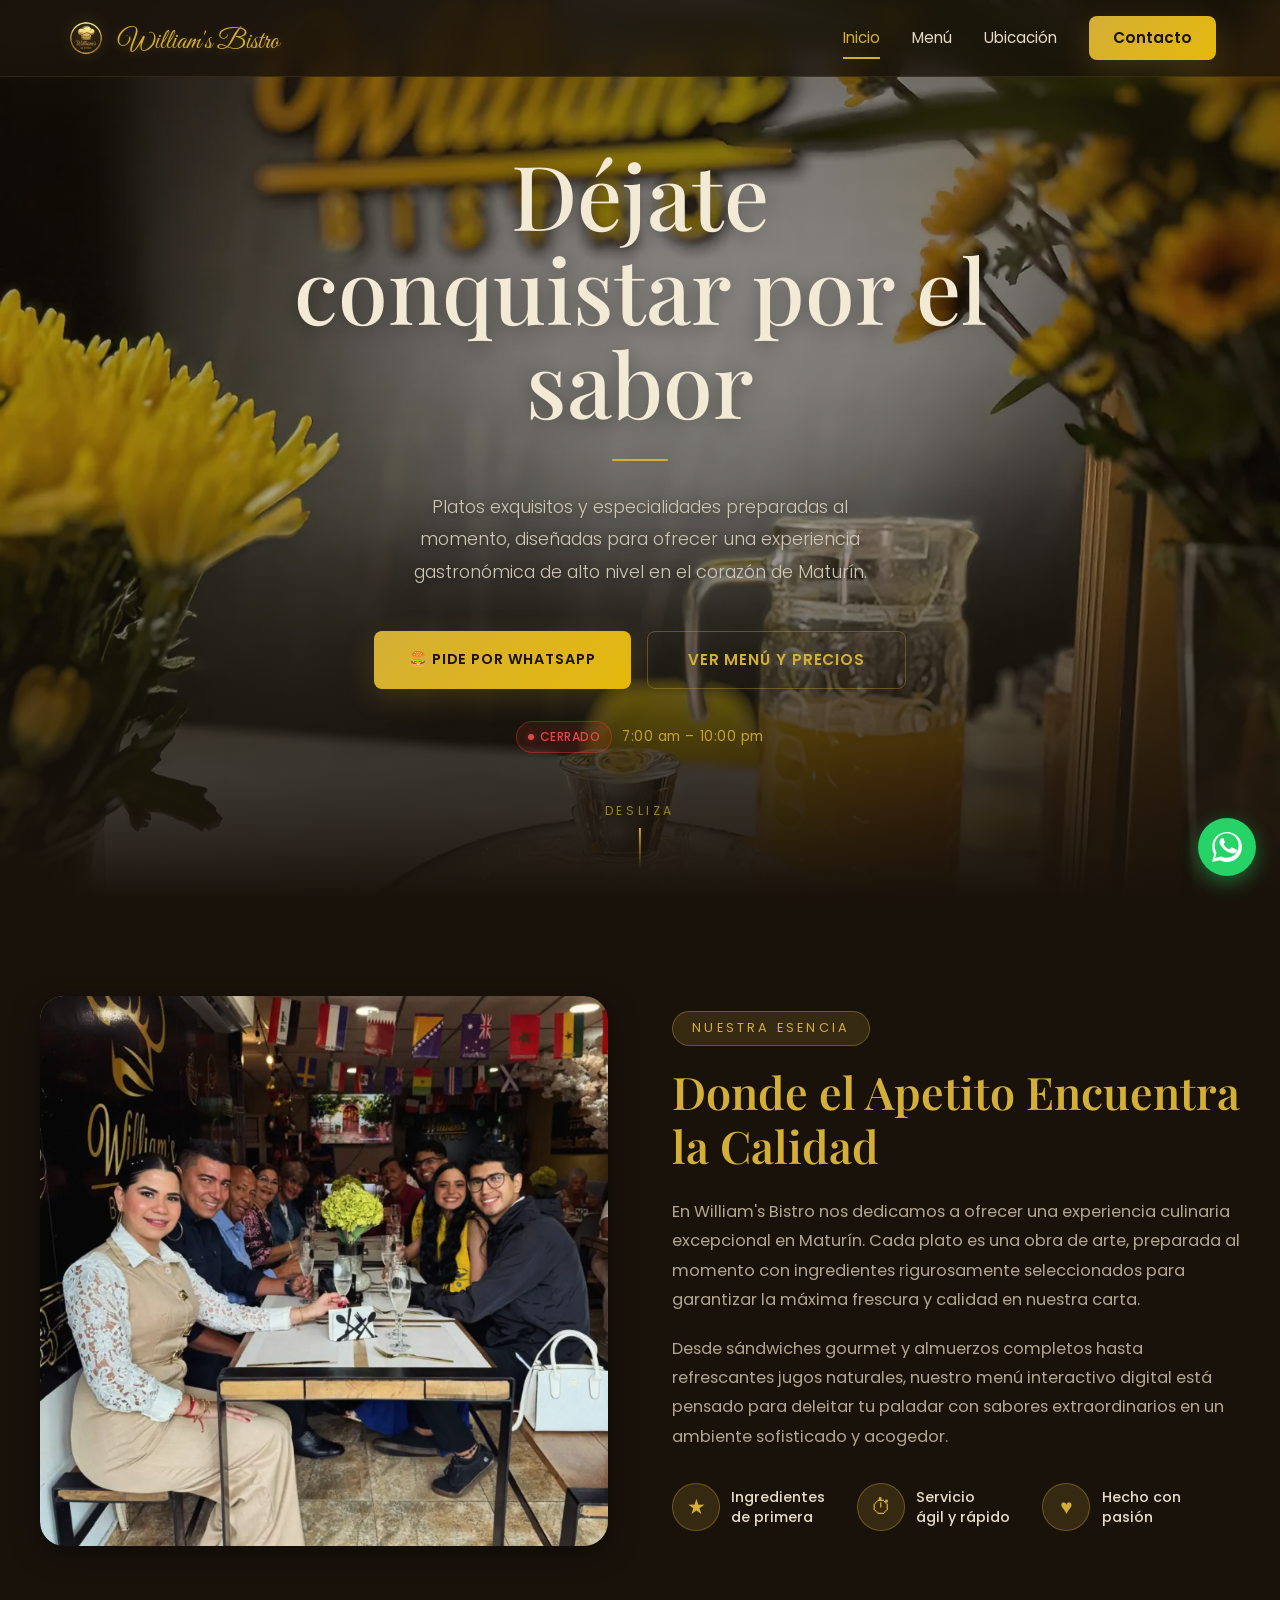
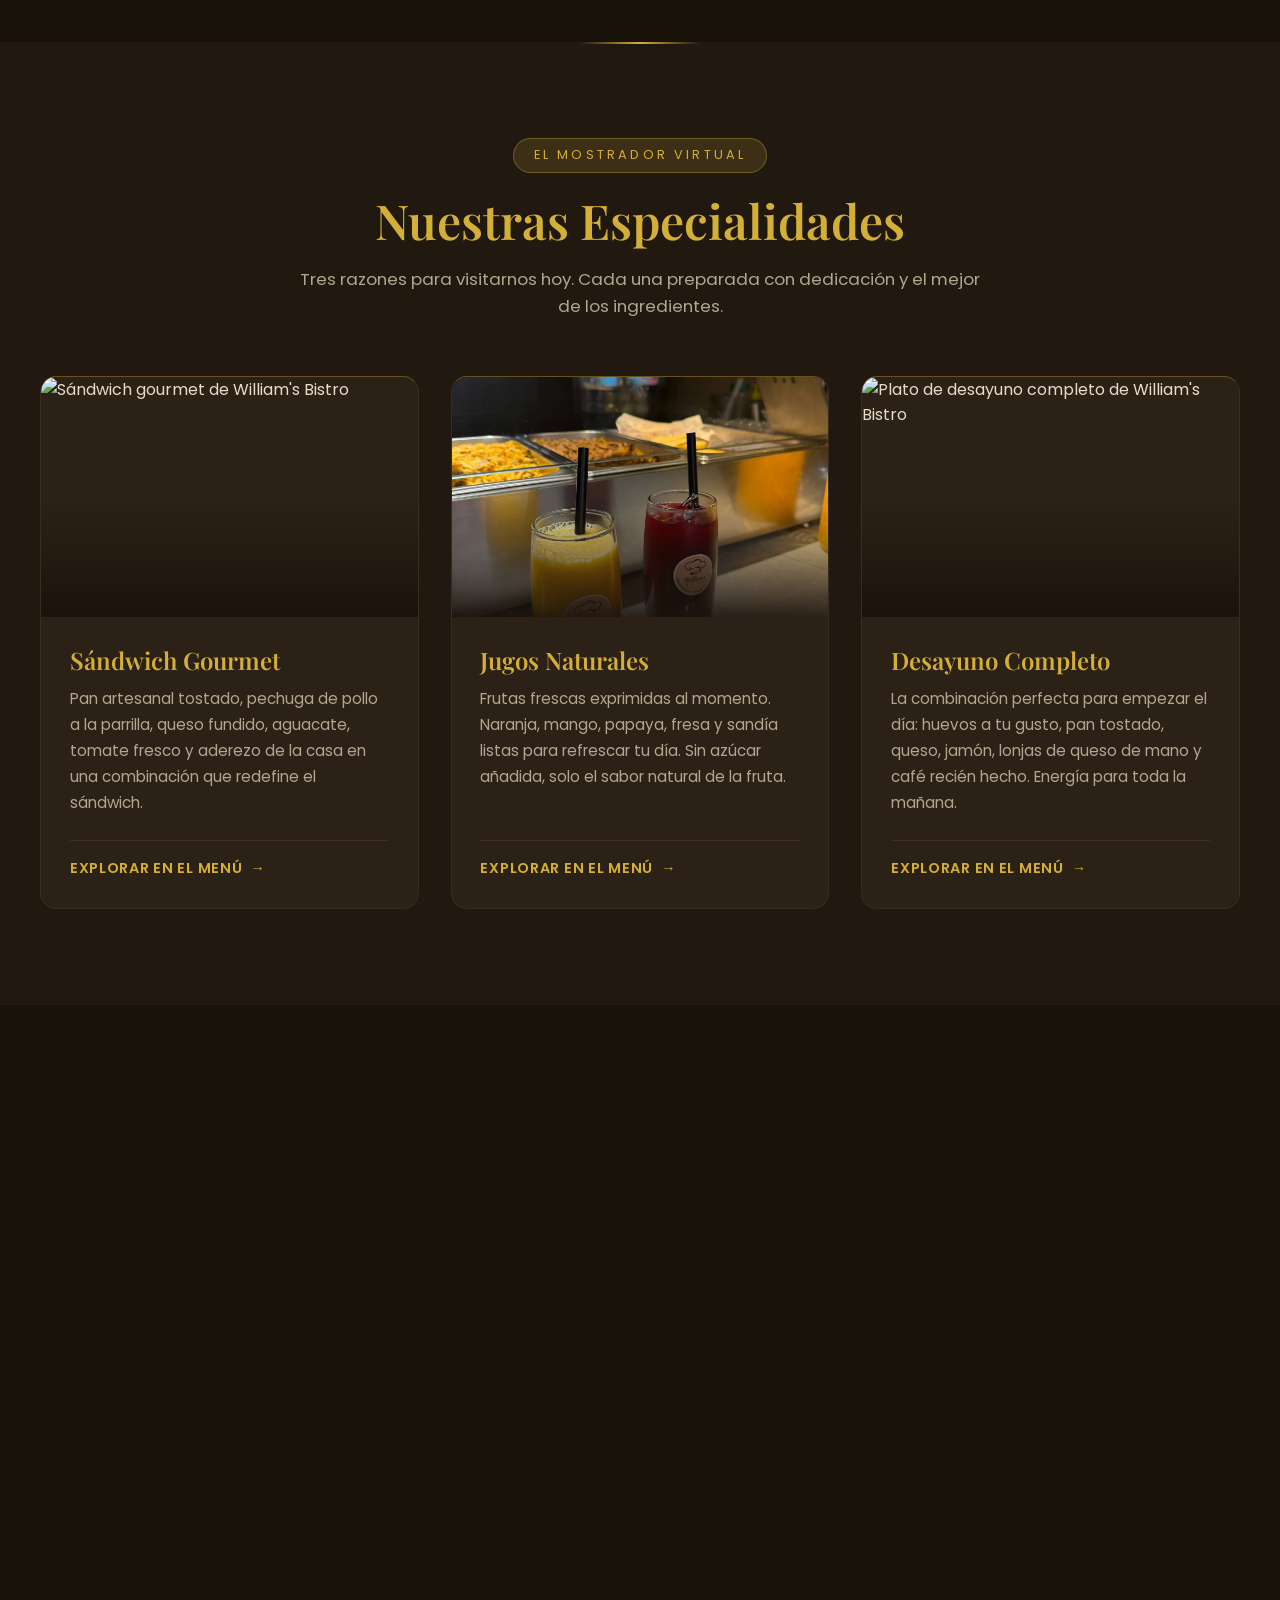
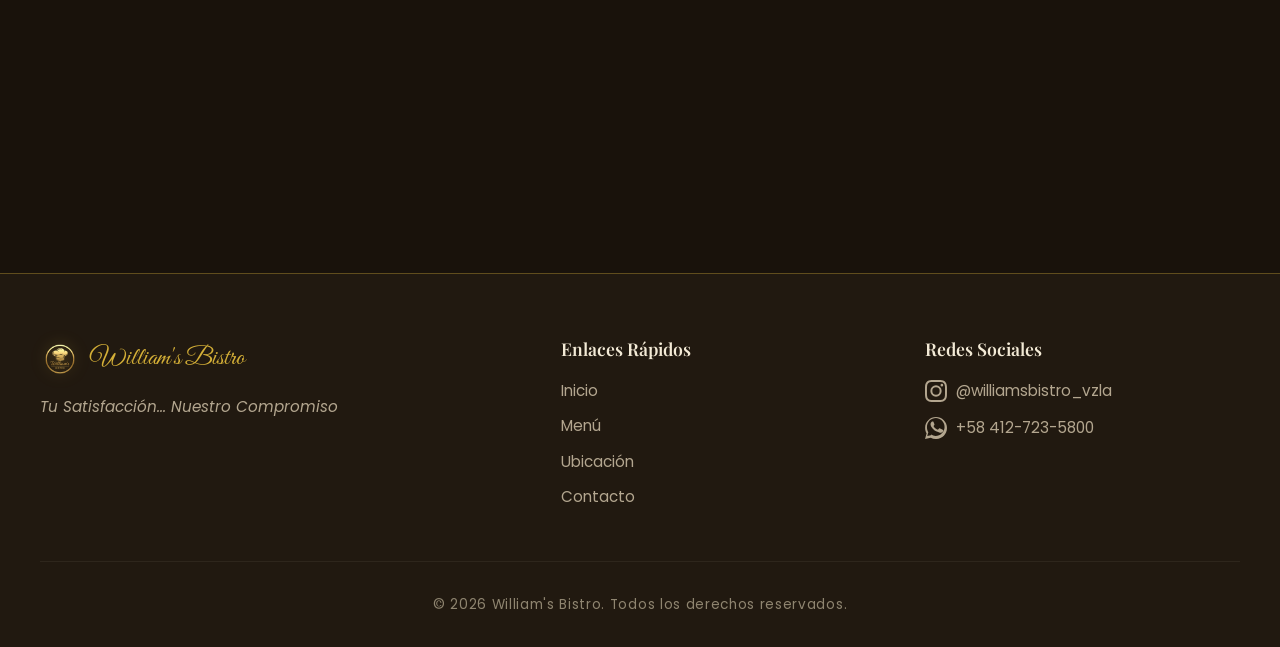
==== commit 85067e13: "fix: correct spelling of "Satisfacción" in website footer taglines" ====
--- a/index.html
+++ b/index.html
@@ -236,7 +236,7 @@
                         <div>
                             <h4>Horario de Atención</h4>
                             <p>
-                                Lunes a Domigo: 7:00 am – 10:00 pm
+                                Lunes a Domingo: <br> 7:00 am – 10:00 pm
                             </p>
                         </div>
                     </li>
@@ -290,7 +290,7 @@
                     <img src="./assets/logo_sin_fondo.webp" alt="Logo de William's Bistro" class="footer__logo-icon" loading="lazy" width="40" height="40">
                     <span class="footer__logo-text">William's Bistro</span>
                 </a>
-                <p class="footer__tagline">Tu Satisfaccion... Nuestro Compromiso</p>
+                <p class="footer__tagline">Tu Satisfacción... Nuestro Compromiso</p>
             </div>
 
             <div class="footer__links">
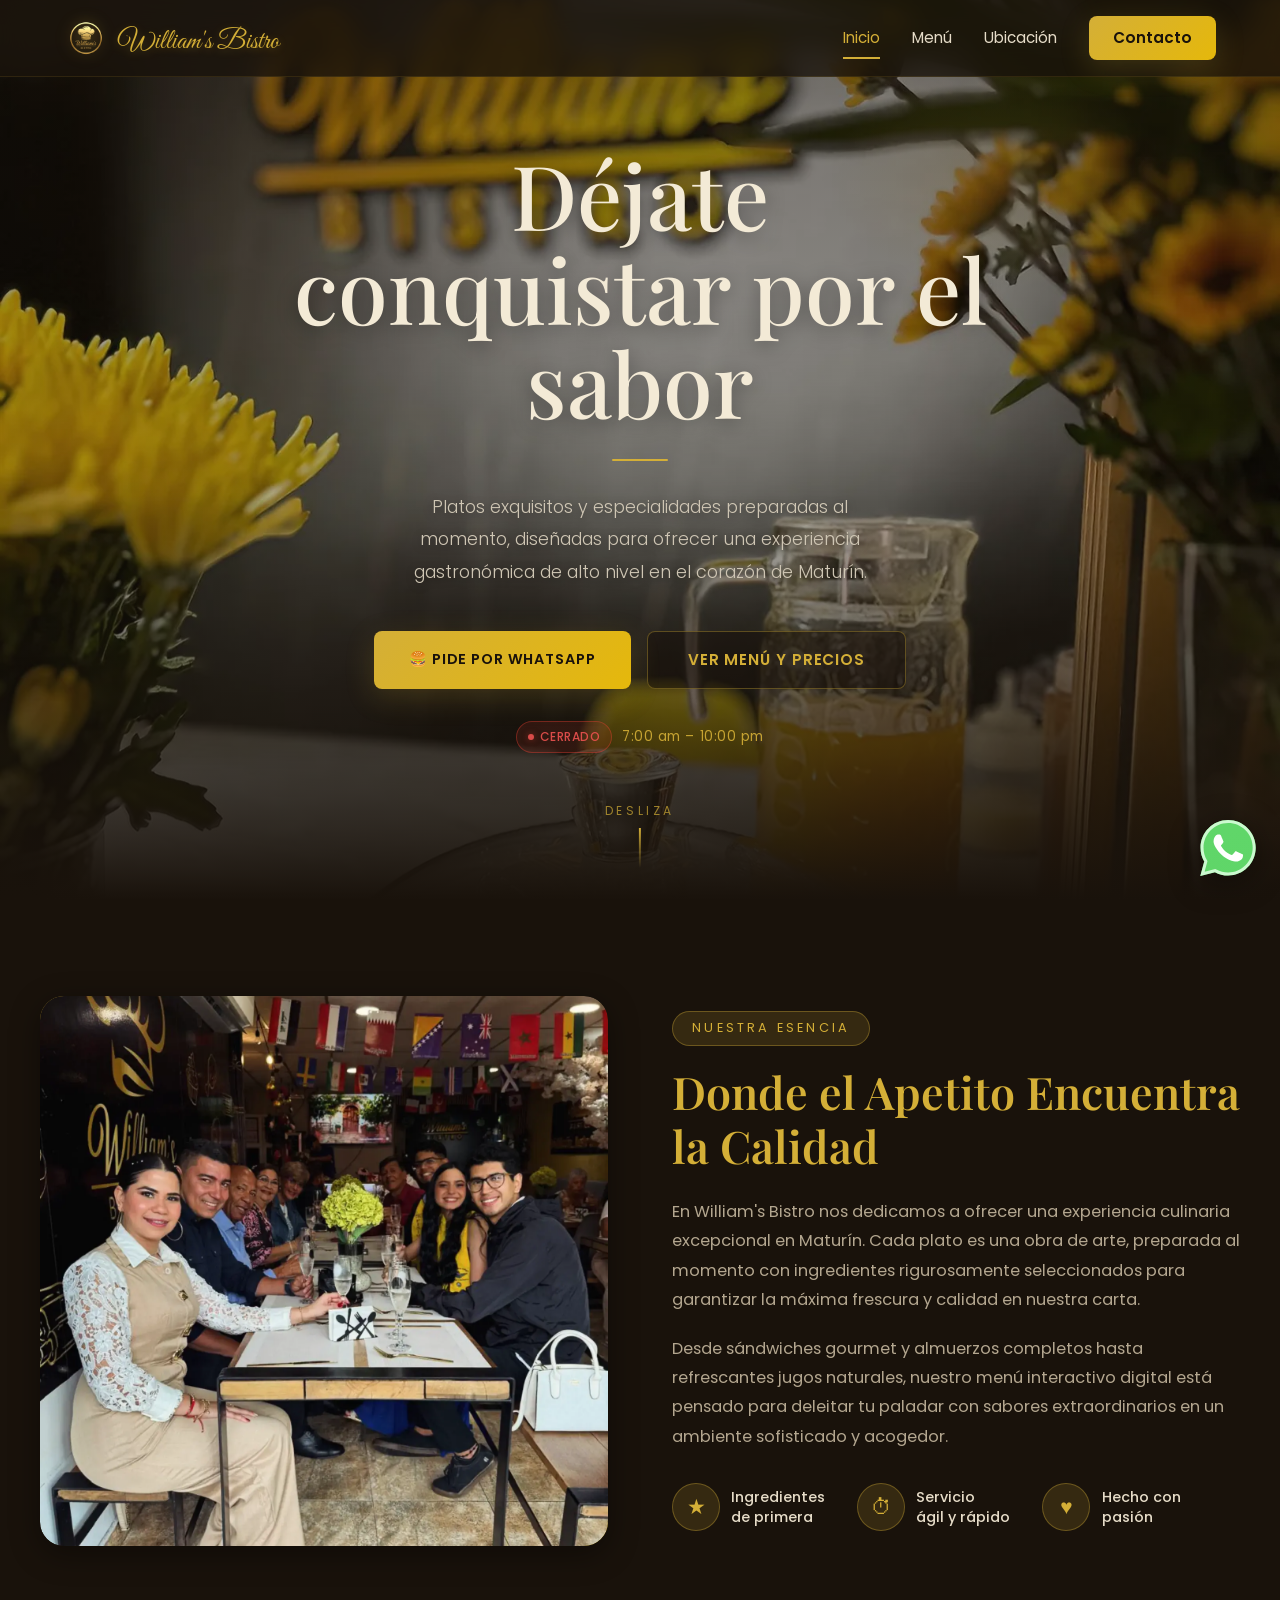
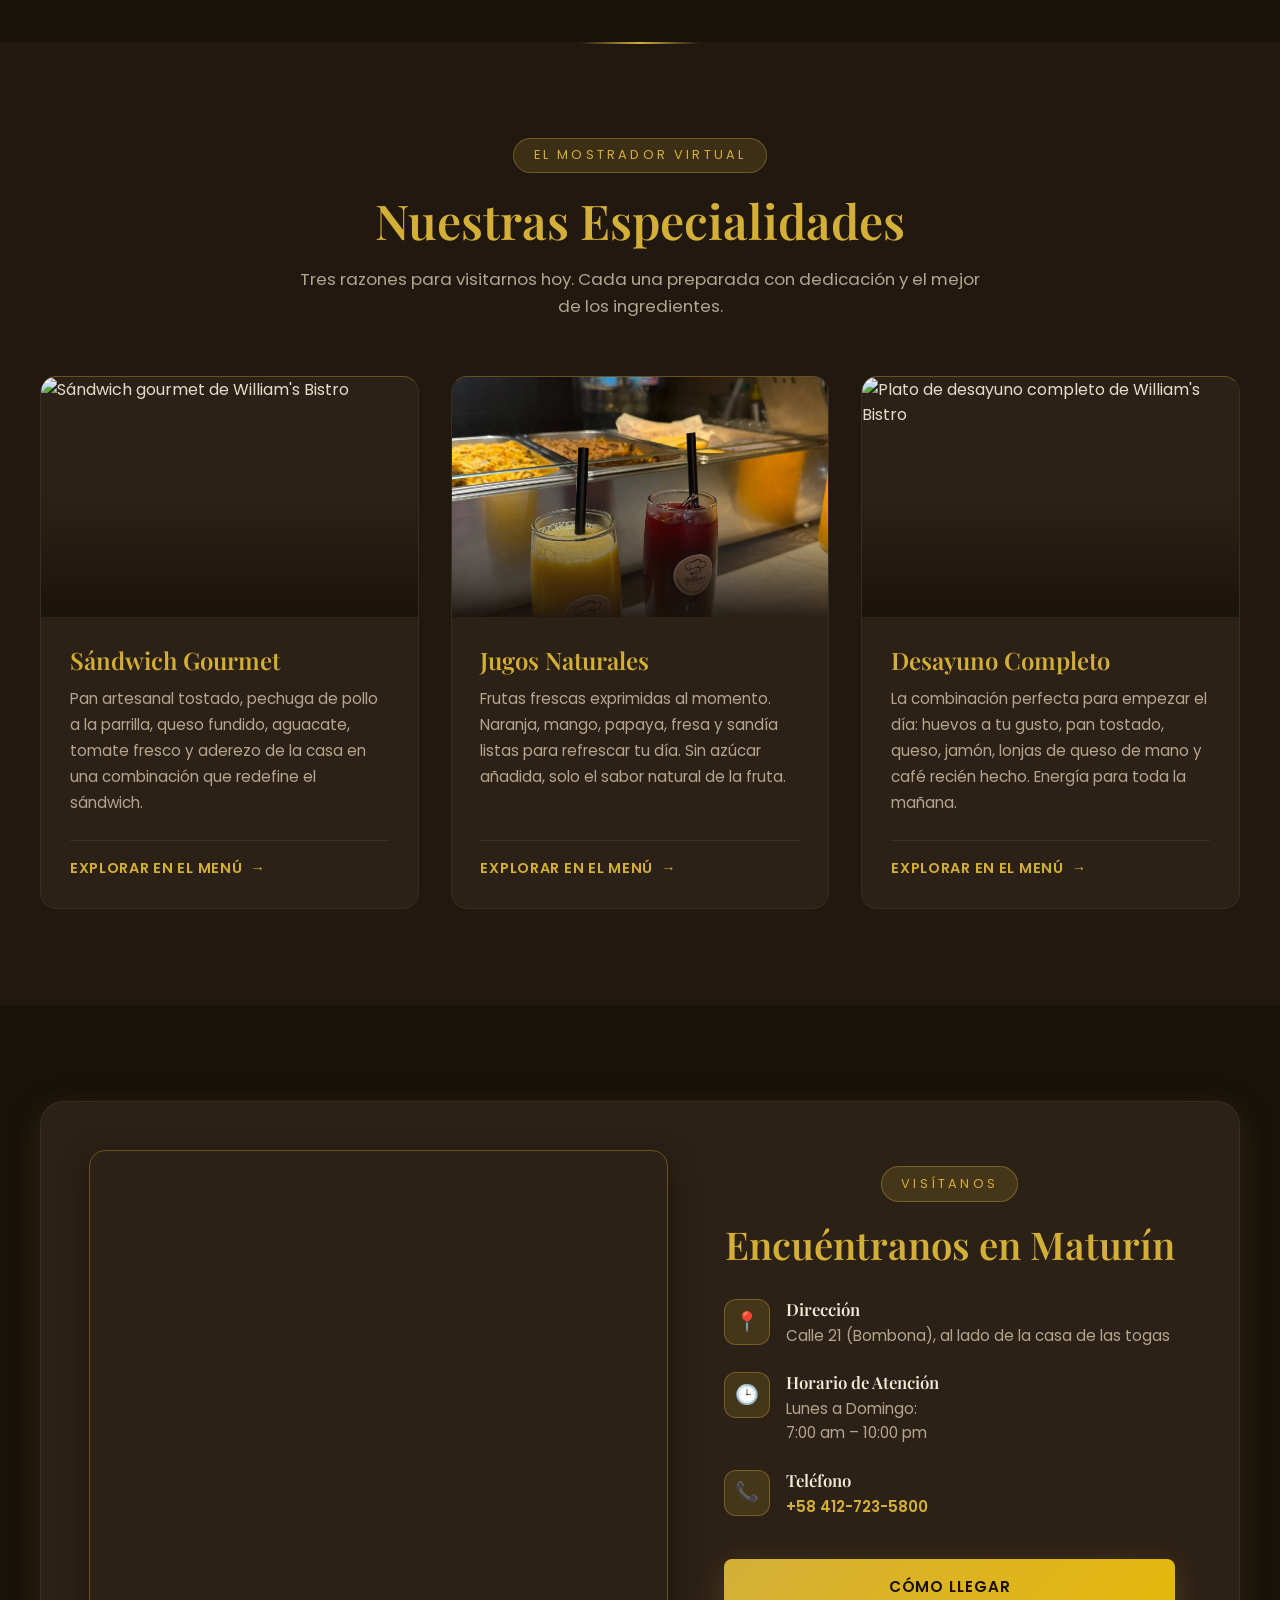
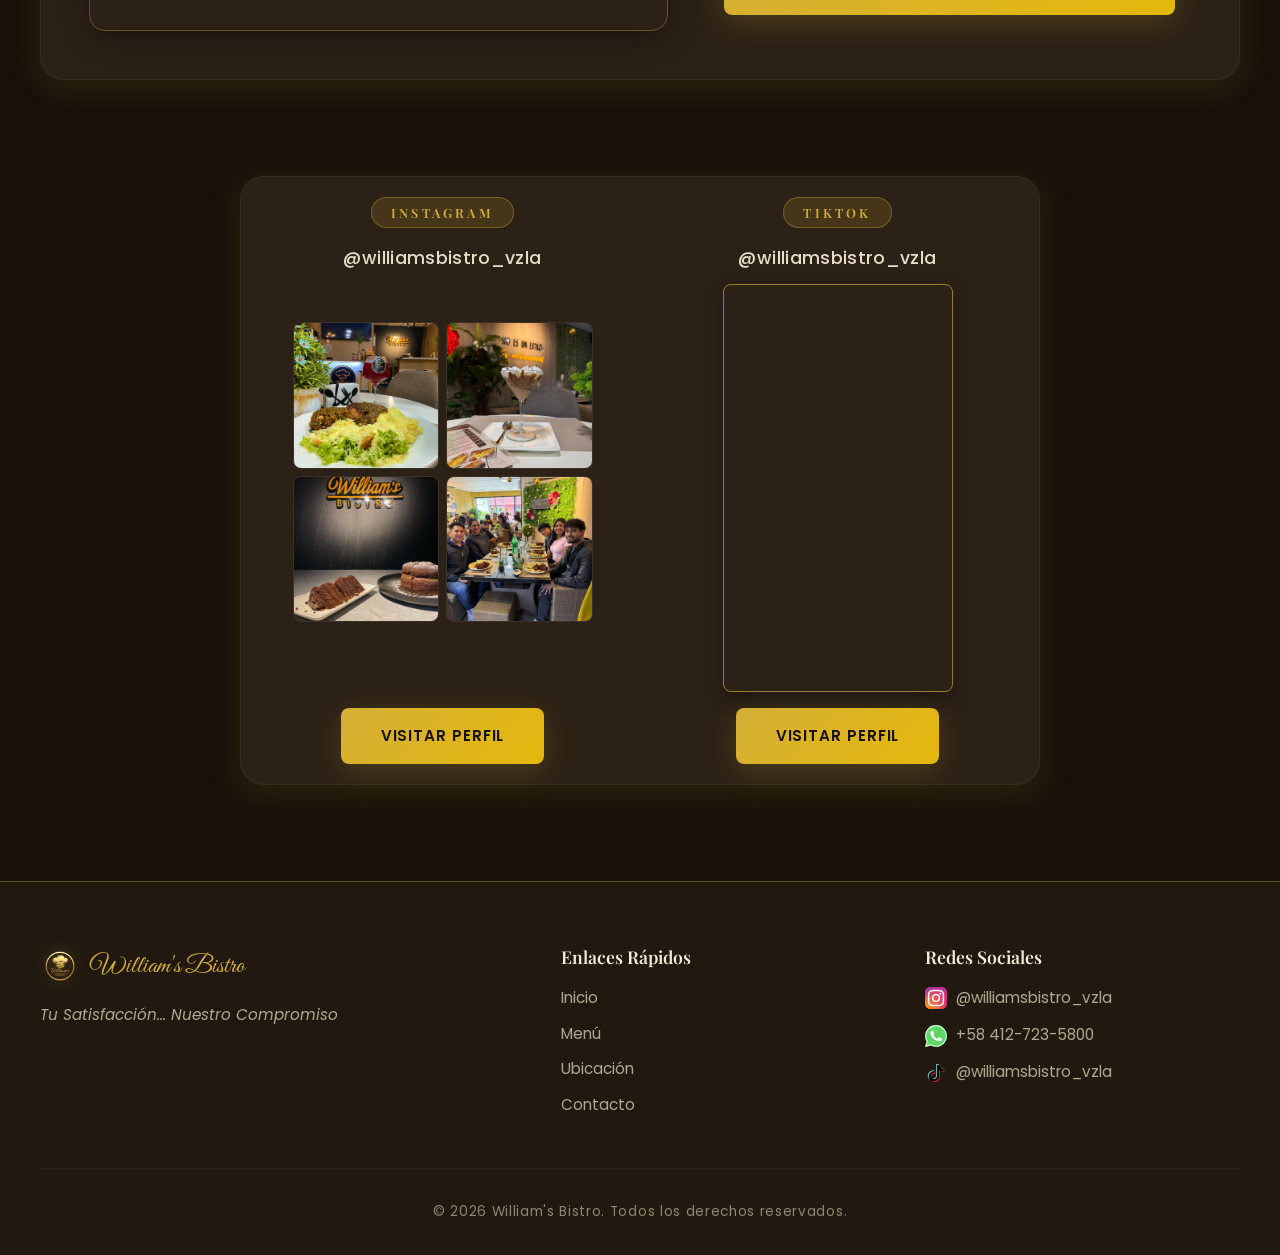
==== commit 0863440a: "Cambio en el background del boton del hero, cambio en seccion de mostrador virtual para telefonos es" ====
--- a/index.html
+++ b/index.html
@@ -1,30 +1,68 @@
-<!DOCTYPE html>
+<!doctype html>
 <html lang="es">
-<head>
-    <meta charset="UTF-8">
-    <meta name="viewport" content="width=device-width, initial-scale=1.0">
-    <meta name="description" content="Desayunos gourmet, sándwiches artesanales y jugos naturales en Maturín. Preparados al momento, desde $5.50. Pide por WhatsApp.">
-    <link rel="icon" type="image/png" sizes="32x32" href="./assets/favicon-32.png">
-    <link rel="icon" type="image/png" sizes="64x64" href="./assets/favicon-64.png">
-    <link rel="apple-touch-icon" sizes="180x180" href="./assets/favicon-180.png">
+  <head>
+    <meta charset="UTF-8" />
+    <meta name="viewport" content="width=device-width, initial-scale=1.0" />
+    <meta
+      name="description"
+      content="Desayunos gourmet, sándwiches artesanales y jugos naturales en Maturín. Preparados al momento, desde $5.50. Pide por WhatsApp."
+    />
+    <link
+      rel="icon"
+      type="image/png"
+      sizes="32x32"
+      href="./assets/favicon-32.png"
+    />
+    <link
+      rel="icon"
+      type="image/png"
+      sizes="64x64"
+      href="./assets/favicon-64.png"
+    />
+    <link
+      rel="apple-touch-icon"
+      sizes="180x180"
+      href="./assets/favicon-180.png"
+    />
     <title>William's Bistro</title>
     <!-- ======================= SEO — Open Graph / Twitter / Canonical ======================= -->
-    <meta property="og:type" content="restaurant">
-    <meta property="og:site_name" content="William's Bistro">
-    <meta property="og:title" content="William's Bistro | Una experiencia gastronómica de alto nivel en Maturín.">
-    <meta property="og:description" content="Desde sándwiches gourmet y almuerzos completos hasta refrescantes jugos naturales preparados al momento y con ingredientes frescos. Pide por WhatsApp.">
-    <meta property="og:image" content="https://williams-bistro.netlify.app/assets/barra2_blur.webp">
-    <meta property="og:image:alt" content="Interior de William's Bistro en Maturín">
-    <meta property="og:url" content="https://williams-bistro.netlify.app/">
-    <meta property="og:locale" content="es_VE">
-    <meta name="twitter:card" content="summary_large_image">
-    <meta name="twitter:title" content="William's Bistro | Una experiencia gastronómica de alto nivel en Maturín.">
-    <meta name="twitter:description" content="Desde sándwiches gourmet y almuerzos completos hasta refrescantes jugos naturales preparados al momento y con ingredientes frescos. Pide por WhatsApp.">
-    <meta name="twitter:image" content="https://williams-bistro.netlify.app/assets/barra2_blur.webp">
-    <link rel="canonical" href="https://williams-bistro.netlify.app/">
+    <meta property="og:type" content="restaurant" />
+    <meta property="og:site_name" content="William's Bistro" />
+    <meta
+      property="og:title"
+      content="William's Bistro | Una experiencia gastronómica de alto nivel en Maturín."
+    />
+    <meta
+      property="og:description"
+      content="Desde sándwiches gourmet y almuerzos completos hasta refrescantes jugos naturales preparados al momento y con ingredientes frescos. Pide por WhatsApp."
+    />
+    <meta
+      property="og:image"
+      content="https://williams-bistro.netlify.app/assets/barra2_blur.webp"
+    />
+    <meta
+      property="og:image:alt"
+      content="Interior de William's Bistro en Maturín"
+    />
+    <meta property="og:url" content="https://williams-bistro.netlify.app/" />
+    <meta property="og:locale" content="es_VE" />
+    <meta name="twitter:card" content="summary_large_image" />
+    <meta
+      name="twitter:title"
+      content="William's Bistro | Una experiencia gastronómica de alto nivel en Maturín."
+    />
+    <meta
+      name="twitter:description"
+      content="Desde sándwiches gourmet y almuerzos completos hasta refrescantes jugos naturales preparados al momento y con ingredientes frescos. Pide por WhatsApp."
+    />
+    <meta
+      name="twitter:image"
+      content="https://williams-bistro.netlify.app/assets/barra2_blur.webp"
+    />
+    <link rel="canonical" href="https://williams-bistro.netlify.app/" />
     <!-- ======================= SEO — Datos estructurados (schema.org) ======================= -->
     <script type="application/ld+json">
-    {
+      {
         "@context": "https://schema.org",
         "@type": "Restaurant",
         "name": "William's Bistro",
@@ -36,304 +74,707 @@
         "telephone": "+58 412-723-5800",
         "email": "",
         "address": {
-            "@type": "PostalAddress",
-            "streetAddress": "Calle 21 (Bombona), al lado de la casa de las togas",
-            "addressLocality": "Maturín",
-            "addressRegion": "Monagas",
-            "postalCode": "6201",
-            "addressCountry": "VE"
+          "@type": "PostalAddress",
+          "streetAddress": "Calle 21 (Bombona), al lado de la casa de las togas",
+          "addressLocality": "Maturín",
+          "addressRegion": "Monagas",
+          "postalCode": "6201",
+          "addressCountry": "VE"
         },
         "openingHours": "Mo-Su 07:00-22:00",
         "geo": {
-            "@type": "GeoCoordinates",
-            "latitude": 9.7467,
-            "longitude": -63.1823
+          "@type": "GeoCoordinates",
+          "latitude": 9.7467,
+          "longitude": -63.1823
         },
-        "sameAs": [
-            "https://www.instagram.com/williamsbistro_vzla"
-        ]
-    }
+        "sameAs": ["https://www.instagram.com/williamsbistro_vzla"]
+      }
     </script>
     <!-- Preloads -->
-    <link rel="preload" href="css/styles.css" as="style">
-    <link rel="preload" href="assets/barra2_blur.webp" as="image">
-    <link rel="preconnect" href="https://fonts.googleapis.com">
-    <link rel="preconnect" href="https://fonts.gstatic.com" crossorigin>
-    <link href="https://fonts.googleapis.com/css2?family=Great+Vibes&family=Playfair+Display:ital,wght@0,400;0,600;0,700;1,400&family=Poppins:wght@300;400;500;600;700&family=Montserrat:wght@400;500;600&display=swap" rel="stylesheet">
-    <link rel="stylesheet" href="css/styles.css">
+    <link rel="preload" href="css/styles.css" as="style" />
+    <link rel="preload" href="assets/barra2_blur.webp" as="image" />
+    <link rel="preconnect" href="https://fonts.googleapis.com" />
+    <link rel="preconnect" href="https://fonts.gstatic.com" crossorigin />
+    <link
+      href="https://fonts.googleapis.com/css2?family=Great+Vibes&family=Playfair+Display:ital,wght@0,400;0,600;0,700;1,400&family=Poppins:wght@300;400;500;600;700&family=Montserrat:wght@400;500;600&display=swap"
+      rel="stylesheet"
+    />
+    <link rel="stylesheet" href="css/styles.css" />
     <!-- AOS CSS cargado de forma no bloqueante -->
-    <link rel="stylesheet" href="https://unpkg.com/aos@2.3.4/dist/aos.css" media="print" onload="this.media='all'">
-</head>
-<body>
-
+    <link
+      rel="stylesheet"
+      href="https://unpkg.com/aos@2.3.4/dist/aos.css"
+      media="print"
+      onload="this.media = 'all'"
+    />
+  </head>
+  <body>
     <!-- ======================= NAVBAR ======================= -->
     <header class="navbar" id="navbar">
-        <div class="navbar__container">
-            <a href="index.html" class="navbar__logo">
-                <img src="./assets/logo_sin_fondo.webp" alt="Logo de William's Bistro" class="navbar__logo-icon">
-                <span class="navbar__logo-text">William's Bistro</span>
-            </a>
-
-            <button class="navbar__toggle" id="navToggle" aria-label="Abrir menú" aria-expanded="false">
-                <span></span>
-                <span></span>
-                <span></span>
-            </button>
-
-            <nav class="navbar__links" id="navLinks">
-                <a href="#hero" class="navbar__link">Inicio</a>
-                <a href="menu.html" class="navbar__link">Menú</a>
-                <a href="#ubicacion" class="navbar__link">Ubicación</a>
-                <a href="#contacto" class="navbar__link navbar__link--cta">Contacto</a>
-            </nav>
-        </div>
+      <div class="navbar__container">
+        <a href="index.html" class="navbar__logo">
+          <img
+            src="./assets/logo_sin_fondo.webp"
+            alt="Logo de William's Bistro"
+            class="navbar__logo-icon"
+          />
+          <span class="navbar__logo-text">William's Bistro</span>
+        </a>
+
+        <button
+          class="navbar__toggle"
+          id="navToggle"
+          aria-label="Abrir menú"
+          aria-expanded="false"
+        >
+          <span></span>
+          <span></span>
+          <span></span>
+        </button>
+
+        <nav class="navbar__links" id="navLinks">
+          <a href="#hero" class="navbar__link">Inicio</a>
+          <a href="menu.html" class="navbar__link">Menú</a>
+          <a href="#ubicacion" class="navbar__link">Ubicación</a>
+          <a href="#contacto" class="navbar__link navbar__link--cta"
+            >Contacto</a
+          >
+        </nav>
+      </div>
     </header>
 
     <!-- ======================= HERO ======================= -->
     <section class="hero" id="hero">
-        <div class="hero__overlay"></div>
-        <div class="hero__content">
-            <h1 class="hero__title">Déjate conquistar por el sabor</h1>
-            <div class="hero__divider"></div>
-            <p class="hero__subtitle">
-                Platos exquisitos y especialidades preparadas al momento, diseñadas para ofrecer una experiencia gastronómica de alto nivel en el corazón de Maturín.
-            </p>
-            <div class="hero__actions">
-                <a href="https://wa.me/584127235800?text=Hola%2C%20quiero%20hacer%20un%20pedido%20en%20William%27s%20Bistro" target="_blank" rel="noopener" class="btn btn--primary">🍔 PIDE POR WHATSAPP</a>
-                <a href="menu.html" class="btn btn--outline">VER MENÚ Y PRECIOS</a>
-            </div>
-            <p class="hero__micro">
-                <span class="status-indicator" id="heroStatus">
-                    <span class="status-dot" aria-hidden="true"></span>
-                    <span class="status-text">Abierto</span>
-                </span>
-                <span class="hero__schedule">7:00 am – 10:00 pm</span>
-            </p>
-        </div>
-        <div class="hero__scroll" aria-hidden="true">
-            <span class="hero__scroll-text">Desliza</span>
-            <span class="hero__scroll-line"></span>
-        </div>
+      <div class="hero__overlay"></div>
+      <div class="hero__content">
+        <h1 class="hero__title">Déjate conquistar por el sabor</h1>
+        <div class="hero__divider"></div>
+        <p class="hero__subtitle">
+          Platos exquisitos y especialidades preparadas al momento, diseñadas
+          para ofrecer una experiencia gastronómica de alto nivel en el corazón
+          de Maturín.
+        </p>
+        <div class="hero__actions">
+          <a
+            href="https://wa.me/584127235800?text=Hola%2C%20quiero%20hacer%20un%20pedido%20en%20William%27s%20Bistro"
+            target="_blank"
+            rel="noopener"
+            class="btn btn--primary"
+            >🍔 PIDE POR WHATSAPP</a
+          >
+          <a href="menu.html" class="btn btn--outline">VER MENÚ Y PRECIOS</a>
+        </div>
+        <p class="hero__micro">
+          <span class="status-indicator" id="heroStatus">
+            <span class="status-dot" aria-hidden="true"></span>
+            <span class="status-text">Abierto</span>
+          </span>
+          <span class="hero__schedule">7:00 am – 10:00 pm</span>
+        </p>
+      </div>
+      <div class="hero__scroll" aria-hidden="true">
+        <span class="hero__scroll-text">Desliza</span>
+        <span class="hero__scroll-line"></span>
+      </div>
     </section>
 
     <!-- ======================= PRESENTACIÓN ======================= -->
     <section class="about" id="about">
-        <div class="about__container">
-            <div class="about__image" data-aos="fade-right">
-                <div class="about__image-frame">
-                    <img src="./assets/img_presentacion2.webp" alt="Clientes de William's Bistro" loading="lazy" width="600" height="400">
-                </div>
+      <div class="about__container">
+        <div class="about__image" data-aos="fade-right">
+          <div class="about__image-frame">
+            <img
+              src="./assets/img_presentacion2.webp"
+              alt="Clientes de William's Bistro"
+              loading="lazy"
+              width="600"
+              height="400"
+            />
+          </div>
+        </div>
+        <div class="about__text" data-aos="fade-left">
+          <span class="about__tag">Nuestra Esencia</span>
+          <h2 class="about__title">Donde el Apetito Encuentra la Calidad</h2>
+          <p class="about__paragraph">
+            En William's Bistro nos dedicamos a ofrecer una experiencia
+            culinaria excepcional en Maturín. Cada plato es una obra de arte,
+            preparada al momento con ingredientes rigurosamente seleccionados
+            para garantizar la máxima frescura y calidad en nuestra carta.
+          </p>
+          <p class="about__paragraph">
+            Desde sándwiches gourmet y almuerzos completos hasta refrescantes
+            jugos naturales, nuestro menú interactivo digital está pensado para
+            deleitar tu paladar con sabores extraordinarios en un ambiente
+            sofisticado y acogedor.
+          </p>
+          <div class="about__features">
+            <div class="about__feature">
+              <span class="about__feature-icon">★</span>
+              <p>Ingredientes<br />de primera</p>
             </div>
-            <div class="about__text" data-aos="fade-left">
-                <span class="about__tag">Nuestra Esencia</span>
-                <h2 class="about__title">Donde el Apetito Encuentra la Calidad</h2>
-                <p class="about__paragraph">
-                    En William's Bistro nos dedicamos a ofrecer una experiencia culinaria excepcional en Maturín. Cada plato es una obra de arte, preparada al momento con ingredientes rigurosamente seleccionados para garantizar la máxima frescura y calidad en nuestra carta.
-                </p>
-                <p class="about__paragraph">
-                    Desde sándwiches gourmet y almuerzos completos hasta refrescantes jugos naturales, nuestro menú interactivo digital está pensado para deleitar tu paladar con sabores extraordinarios en un ambiente sofisticado y acogedor.
-                </p>
-                <div class="about__features">
-                    <div class="about__feature">
-                        <span class="about__feature-icon">★</span>
-                        <p>Ingredientes<br>de primera</p>
-                    </div>
-                    <div class="about__feature">
-                        <span class="about__feature-icon">⏱</span>
-                        <p>Servicio<br>ágil y rápido</p>
-                    </div>
-                    <div class="about__feature">
-                        <span class="about__feature-icon">♥</span>
-                        <p>Hecho con<br>pasión</p>
-                    </div>
-                </div>
+            <div class="about__feature">
+              <span class="about__feature-icon">⏱</span>
+              <p>Servicio<br />ágil y rápido</p>
             </div>
-        </div>
+            <div class="about__feature">
+              <span class="about__feature-icon">♥</span>
+              <p>Hecho con<br />pasión</p>
+            </div>
+          </div>
+        </div>
+      </div>
     </section>
 
     <!-- ======================= PLATOS DESTACADOS ======================= -->
     <section class="specialties" id="especialidades">
-        <div class="specialties__header">
-            <span class="specialties__tag">El Mostrador Virtual</span>
-            <h2 class="specialties__title">Nuestras Especialidades</h2>
-            <p class="specialties__subtitle">Tres razones para visitarnos hoy. Cada una preparada con dedicación y el mejor de los ingredientes.</p>
-        </div>
-
+      <div class="specialties__header">
+        <span class="specialties__tag">El Mostrador Virtual</span>
+        <h2 class="specialties__title">Nuestras Especialidades</h2>
+        <p class="specialties__subtitle">
+          Tres razones para visitarnos hoy. Cada una preparada con dedicación y
+          el mejor de los ingredientes.
+        </p>
+      </div>
+
+      <div class="specialties__carousel">
         <div class="specialties__grid">
-
-            <article class="card" data-aos="fade-up">
-                <div class="card__image">
-                    <img src="https://images.unsplash.com/photo-1655279562015-047c3da9a271?q=80&w=766&auto=format&fit=crop&ixlib=rb-4.1.0&ixid=M3wxMjA3fDB8MHxwaG90by1wYWdlfHx8fGVufDB8fHx8fA%3D%3D" alt="Sándwich gourmet de William's Bistro" loading="lazy" width="380" height="250">
-                </div>
-                <div class="card__body">
-                    <h3 class="card__title">Sándwich Gourmet</h3>
-                    <p class="card__desc">
-                        Pan artesanal tostado, pechuga de pollo a la parrilla, queso fundido, aguacate, tomate fresco y aderezo de la casa en una combinación que redefine el sándwich.
-                    </p>
-                    <a href="menu.html" class="card__link">Explorar en el Menú <span>&rarr;</span></a>
-                </div>
-            </article>
-
-            <article class="card" data-aos="fade-up" data-aos-delay="100">
-                <div class="card__image">
-                    <img src="./assets/jugos.webp" alt="Jugos naturales coloridos de William's Bistro" loading="lazy" width="380" height="250">
-                </div>
-                <div class="card__body">
-                    <h3 class="card__title">Jugos Naturales</h3>
-                    <p class="card__desc">
-                        Frutas frescas exprimidas al momento. Naranja, mango, papaya, fresa y sandía listas para refrescar tu día. Sin azúcar añadida, solo el sabor natural de la fruta.
-                    </p>
-                    <a href="menu.html" class="card__link">Explorar en el Menú <span>&rarr;</span></a>
-                </div>
-            </article>
-
-            <article class="card" data-aos="fade-up" data-aos-delay="200">
-                <div class="card__image">
-                    <img src="https://plus.unsplash.com/premium_photo-1695203199911-cef047a9c5fb?q=80&w=688&auto=format&fit=crop&ixlib=rb-4.1.0&ixid=M3wxMjA3fDB8MHxwaG90by1wYWdlfHx8fGVufDB8fHx8fA%3D%3D" alt="Plato de desayuno completo de William's Bistro" loading="lazy" width="380" height="250">
-                </div>
-                <div class="card__body">
-                    <h3 class="card__title">Desayuno Completo</h3>
-                    <p class="card__desc">
-                        La combinación perfecta para empezar el día: huevos a tu gusto, pan tostado, queso, jamón, lonjas de queso de mano y café recién hecho. Energía para toda la mañana.
-                    </p>
-                    <a href="menu.html" class="card__link">Explorar en el Menú <span>&rarr;</span></a>
-                </div>
-            </article>
-
-        </div>
+        <article class="card" data-aos="fade-up">
+          <div class="card__image">
+            <img
+              src="https://images.unsplash.com/photo-1655279562015-047c3da9a271?q=80&w=766&auto=format&fit=crop&ixlib=rb-4.1.0&ixid=M3wxMjA3fDB8MHxwaG90by1wYWdlfHx8fGVufDB8fHx8fA%3D%3D"
+              alt="Sándwich gourmet de William's Bistro"
+              loading="lazy"
+              width="380"
+              height="250"
+            />
+          </div>
+          <div class="card__body">
+            <h3 class="card__title">Sándwich Gourmet</h3>
+            <p class="card__desc">
+              Pan artesanal tostado, pechuga de pollo a la parrilla, queso
+              fundido, aguacate, tomate fresco y aderezo de la casa en una
+              combinación que redefine el sándwich.
+            </p>
+            <a href="menu.html" class="card__link"
+              >Explorar en el Menú <span>&rarr;</span></a
+            >
+          </div>
+        </article>
+
+        <article class="card" data-aos="fade-up" data-aos-delay="100">
+          <div class="card__image">
+            <img
+              src="./assets/jugos.webp"
+              alt="Jugos naturales coloridos de William's Bistro"
+              loading="lazy"
+              width="380"
+              height="250"
+            />
+          </div>
+          <div class="card__body">
+            <h3 class="card__title">Jugos Naturales</h3>
+            <p class="card__desc">
+              Frutas frescas exprimidas al momento. Naranja, mango, papaya,
+              fresa y sandía listas para refrescar tu día. Sin azúcar añadida,
+              solo el sabor natural de la fruta.
+            </p>
+            <a href="menu.html" class="card__link"
+              >Explorar en el Menú <span>&rarr;</span></a
+            >
+          </div>
+        </article>
+
+        <article class="card" data-aos="fade-up" data-aos-delay="200">
+          <div class="card__image">
+            <img
+              src="https://plus.unsplash.com/premium_photo-1695203199911-cef047a9c5fb?q=80&w=688&auto=format&fit=crop&ixlib=rb-4.1.0&ixid=M3wxMjA3fDB8MHxwaG90by1wYWdlfHx8fGVufDB8fHx8fA%3D%3D"
+              alt="Plato de desayuno completo de William's Bistro"
+              loading="lazy"
+              width="380"
+              height="250"
+            />
+          </div>
+          <div class="card__body">
+            <h3 class="card__title">Desayuno Completo</h3>
+            <p class="card__desc">
+              La combinación perfecta para empezar el día: huevos a tu gusto,
+              pan tostado, queso, jamón, lonjas de queso de mano y café recién
+              hecho. Energía para toda la mañana.
+            </p>
+            <a href="menu.html" class="card__link"
+              >Explorar en el Menú <span>&rarr;</span></a
+            >
+          </div>
+        </article>
+      </div>
+
+      <div class="carousel__controls">
+        <button
+          class="carousel__btn carousel__btn--prev"
+          type="button"
+          aria-label="Anterior"
+        >
+          &#8249;
+        </button>
+        <button
+          class="carousel__btn carousel__btn--next"
+          type="button"
+          aria-label="Siguiente"
+        >
+          &#8250;
+        </button>
+      </div>
+      </div>
     </section>
 
     <!-- ======================= UBICACIÓN Y CONTACTO ======================= -->
     <section class="location" id="ubicacion">
-        <div class="location__container">
-            <div class="location__map" data-aos="zoom-in">
-                <iframe
-                    src="https://www.google.com/maps?q=Williams%20Bistro%2C%20Calle%2021%2C%20Matur%C3%ADn%206201%2C%20Monagas&output=embed"
-                    width="100%"
-                    height="100%"
-                    style="border:0; filter:invert(0.9) hue-rotate(180deg) brightness(0.85) contrast(0.9) saturate(0.7);"
-                    allowfullscreen=""
-                    loading="lazy"
-                    referrerpolicy="no-referrer-when-downgrade"
-                    title="Mapa de ubicación de William's Bistro en Maturín, Monagas, Venezuela">
-                </iframe>
-            </div>
-
-            <div class="location__info" data-aos="fade-left">
-                <span class="location__tag">Visítanos</span>
-                <h2 class="location__title">Encuéntranos en Maturín</h2>
-
-                <ul class="location__list">
-                    <li class="location__item">
-                        <span class="location__item-icon">📍</span>
-                        <div>
-                            <h4>Dirección</h4>
-                            <p>Calle 21 (Bombona), al lado de la casa de las togas</p>
-                        </div>
-                    </li>
-                    <li class="location__item">
-                        <span class="location__item-icon">🕒</span>
-                        <div>
-                            <h4>Horario de Atención</h4>
-                            <p>
-                                Lunes a Domingo: <br> 7:00 am – 10:00 pm
-                            </p>
-                        </div>
-                    </li>
-                    <li class="location__item">
-                        <span class="location__item-icon">📞</span>
-                        <div>
-                            <h4>Teléfono</h4>
-                            <p><a href="https://wa.me/584127235800?text=Hola%2C%20quiero%20hacer%20un%20pedido%20en%20William%27s%20Bistro" target="_blank" rel="noopener" class="location__phone">+58 412-723-5800</a></p>
-                        </div>
-                    </li>
-                </ul>
-
-                <a href="https://www.google.com/maps/dir/?api=1&amp;destination=Williams%20Bistro%2C%20Calle%2021%2C%20Matur%C3%ADn%206201%2C%20Monagas" target="_blank" rel="noopener" class="btn btn--primary">
-                    Cómo Llegar
-                </a>
-            </div>
-
-            <!-- ======================= INSTAGRAM CARD ======================= -->
-            <div class="location__instagram" id="contacto" data-aos="fade-left" data-aos-delay="100" style="scroll-margin-top: 80px;">
-                <span class="location__tag">Comunidad</span>
-                <h2 class="location__title">Síguenos</h2>
-                <p class="location__insta-handle">
-                    <a href="https://www.instagram.com/williamsbistro_vzla" target="_blank" rel="noopener">@williamsbistro_vzla</a>
+      <div class="location__container">
+        <div class="location__map" data-aos="zoom-in">
+          <iframe
+            src="https://www.google.com/maps?q=Williams%20Bistro%2C%20Calle%2021%2C%20Matur%C3%ADn%206201%2C%20Monagas&output=embed"
+            width="100%"
+            height="100%"
+            style="
+              border: 0;
+              filter: invert(0.9) hue-rotate(180deg) brightness(0.85)
+                contrast(0.9) saturate(0.7);
+            "
+            allowfullscreen=""
+            loading="lazy"
+            referrerpolicy="no-referrer-when-downgrade"
+            title="Mapa de ubicación de William's Bistro en Maturín, Monagas, Venezuela"
+          >
+          </iframe>
+        </div>
+
+        <div class="location__info" data-aos="fade-left">
+          <span class="location__tag">Visítanos</span>
+          <h2 class="location__title">Encuéntranos en Maturín</h2>
+
+          <ul class="location__list">
+            <li class="location__item">
+              <span class="location__item-icon">📍</span>
+              <div>
+                <h4>Dirección</h4>
+                <p>Calle 21 (Bombona), al lado de la casa de las togas</p>
+              </div>
+            </li>
+            <li class="location__item">
+              <span class="location__item-icon">🕒</span>
+              <div>
+                <h4>Horario de Atención</h4>
+                <p>
+                  Lunes a Domingo: <br />
+                  7:00 am – 10:00 pm
                 </p>
-                <div class="location__insta-grid">
-                    <a href="https://www.instagram.com/williamsbistro_vzla" target="_blank" rel="noopener" class="location__insta-post">
-                        <img src="./assets/img_presentacion.webp" alt="Instagram Post 1" loading="lazy" width="150" height="150">
-                    </a>
-                    <a href="https://www.instagram.com/williamsbistro_vzla" target="_blank" rel="noopener" class="location__insta-post">
-                        <img src="./assets/postre2.webp" alt="Instagram Post 2" loading="lazy" width="150" height="150">
-                    </a>
-                    <a href="https://www.instagram.com/williamsbistro_vzla" target="_blank" rel="noopener" class="location__insta-post">
-                        <img src="./assets/barra3.webp" alt="Instagram Post 3" loading="lazy" width="150" height="150">
-                    </a>
-                    <a href="https://www.instagram.com/williamsbistro_vzla" target="_blank" rel="noopener" class="location__insta-post">
-                        <img src="./assets/familia.webp" alt="Instagram Post 4" loading="lazy" width="150" height="150">
-                    </a>
-                </div>
-                <a href="https://www.instagram.com/williamsbistro_vzla" target="_blank" rel="noopener" class="btn btn--primary btn--instagram">
-                    Visitar Perfil
-                </a>
-            </div>
-        </div>
+              </div>
+            </li>
+            <li class="location__item">
+              <span class="location__item-icon">📞</span>
+              <div>
+                <h4>Teléfono</h4>
+                <p>
+                  <a
+                    href="https://wa.me/584127235800?text=Hola%2C%20quiero%20hacer%20un%20pedido%20en%20William%27s%20Bistro"
+                    target="_blank"
+                    rel="noopener"
+                    class="location__phone"
+                    >+58 412-723-5800</a
+                  >
+                </p>
+              </div>
+            </li>
+          </ul>
+
+          <a
+            href="https://www.google.com/maps/dir/?api=1&amp;destination=Williams%20Bistro%2C%20Calle%2021%2C%20Matur%C3%ADn%206201%2C%20Monagas"
+            target="_blank"
+            rel="noopener"
+            class="btn btn--primary"
+          >
+            Cómo Llegar
+          </a>
+        </div>
+      </div>
+    </section>
+
+    <!-- ======================= CONTACTO ======================= -->
+    <section class="contact" id="contacto">
+      <div class="contact__container" data-aos="fade-up">
+        <div
+          class="contact__social"
+          style="scroll-margin-top: 80px"
+        >
+          <h2 class="contact__tag">Instagram</h2>
+          <p class="contact__handle">
+            <a
+              href="https://www.instagram.com/williamsbistro_vzla"
+              target="_blank"
+              rel="noopener"
+              >@williamsbistro_vzla</a
+            >
+          </p>
+          <div class="contact__grid">
+            <a
+              href="https://www.instagram.com/williamsbistro_vzla"
+              target="_blank"
+              rel="noopener"
+              class="contact__post"
+              data-full="./assets/img_presentacion.webp"
+            >
+              <img
+                src="./assets/img_presentacion.webp"
+                alt="Instagram Post 1"
+                loading="lazy"
+                width="150"
+                height="150"
+              />
+            </a>
+            <a
+              href="https://www.instagram.com/williamsbistro_vzla"
+              target="_blank"
+              rel="noopener"
+              class="contact__post"
+              data-full="./assets/postre2.webp"
+            >
+              <img
+                src="./assets/postre2.webp"
+                alt="Instagram Post 2"
+                loading="lazy"
+                width="150"
+                height="150"
+              />
+            </a>
+            <a
+              href="https://www.instagram.com/williamsbistro_vzla"
+              target="_blank"
+              rel="noopener"
+              class="contact__post"
+              data-full="./assets/barra3.webp"
+            >
+              <img
+                src="./assets/barra3.webp"
+                alt="Instagram Post 3"
+                loading="lazy"
+                width="150"
+                height="150"
+              />
+            </a>
+            <a
+              href="https://www.instagram.com/williamsbistro_vzla"
+              target="_blank"
+              rel="noopener"
+              class="contact__post"
+              data-full="./assets/familia.webp"
+            >
+              <img
+                src="./assets/familia.webp"
+                alt="Instagram Post 4"
+                loading="lazy"
+                width="150"
+                height="150"
+              />
+            </a>
+          </div>
+          <a
+            href="https://www.instagram.com/williamsbistro_vzla"
+            target="_blank"
+            rel="noopener"
+            class="btn btn--primary contact__btn"
+          >
+            Visitar Perfil
+          </a>
+        </div>
+
+        <div
+          class="contact__social contact__social--tiktok"
+        >
+          <h2 class="contact__tag">TikTok</h2>
+          <p class="contact__handle">
+            <a
+              href="https://www.tiktok.com/@williamsbistro_vzla"
+              target="_blank"
+              rel="noopener"
+              >@williamsbistro_vzla</a
+            >
+          </p>
+          <div class="contact__tiktok-embed">
+            <iframe
+              src="https://www.tiktok.com/embed/7673883876829220116"
+              scrolling="no"
+              allow="autoplay; clipboard-write; encrypted-media; picture-in-picture"
+              allowfullscreen
+              title="TikTok Video player"
+            ></iframe>
+          </div>
+          <a
+            href="https://www.tiktok.com/@williamsbistro_vzla"
+            target="_blank"
+            rel="noopener"
+            class="btn btn--primary contact__btn"
+          >
+            Visitar Perfil
+          </a>
+        </div>
+      </div>
     </section>
 
     <!-- ======================= FOOTER ======================= -->
     <footer class="footer" id="footer">
-        <div class="footer__container">
-            <div class="footer__brand">
-                <a href="index.html" class="footer__logo">
-                    <img src="./assets/logo_sin_fondo.webp" alt="Logo de William's Bistro" class="footer__logo-icon" loading="lazy" width="40" height="40">
-                    <span class="footer__logo-text">William's Bistro</span>
-                </a>
-                <p class="footer__tagline">Tu Satisfacción... Nuestro Compromiso</p>
-            </div>
-
-            <div class="footer__links">
-                <h4>Enlaces Rápidos</h4>
-                <a href="#hero">Inicio</a>
-                <a href="menu.html">Menú</a>
-                <a href="#ubicacion">Ubicación</a>
-                <a href="#contacto">Contacto</a>
-            </div>
-
-            <div class="footer__social">
-                <h4>Redes Sociales</h4>
-                <div class="footer__social-icons">
-                    <a href="https://www.instagram.com/williamsbistro_vzla" target="_blank" rel="noopener" class="footer__social-icon" aria-label="Instagram">
-                        <svg viewBox="0 0 24 24" width="22" height="22" fill="currentColor">
-                            <path d="M12 2.163c3.204 0 3.584.012 4.85.07 3.252.148 4.771 1.691 4.919 4.919.058 1.265.069 1.645.069 4.849s-.012 3.584-.069 4.849c-.149 3.225-1.664 4.771-4.919 4.919-1.266.058-1.645.069-4.85.069-3.204 0-3.584-.012-4.849-.069-3.26-.149-4.771-1.699-4.919-4.92-.058-1.265-.07-1.645-.07-4.849 0-3.204.012-3.583.07-4.849.149-3.227 1.664-4.771 4.919-4.919 1.266-.057 1.645-.069 4.849-.069zm0-2.163C8.741 0 8.332.014 7.052.072 2.695.272.273 2.691.073 7.052.014 8.332 0 8.741 0 12c0 3.259.014 3.668.072 4.948.2 4.358 2.618 6.78 6.98 6.98C8.332 23.986 8.741 24 12 24s3.668-.014 4.948-.072c4.354-.2 6.782-2.618 6.979-6.98.059-1.28.073-1.689.073-4.948 0-3.259-.014-3.668-.072-4.948-.196-4.354-2.617-6.78-6.979-6.98C15.668.014 15.259 0 12 0zm0 5.838a6.162 6.162 0 1 0 0 12.324 6.162 6.162 0 0 0 0-12.324zM12 16a4 4 0 1 1 0-8 4 4 0 0 1 0 8zm6.406-11.845a1.44 1.44 0 1 0 0 2.881 1.44 1.44 0 0 0 0-2.881z"/>
-                        </svg>
-                        <span>@williamsbistro_vzla</span>
-                    </a>
-                    <a href="https://wa.me/584127235800?text=Hola%2C%20quiero%20hacer%20un%20pedido%20en%20William%27s%20Bistro" target="_blank" rel="noopener" class="footer__social-icon" aria-label="WhatsApp">
-                        <svg viewBox="0 0 24 24" width="22" height="22" fill="currentColor">
-                            <path d="M.057 24l1.687-6.163c-1.041-1.804-1.588-3.849-1.587-5.946C.06 5.348 5.397.01 12.008.01c3.202.001 6.212 1.25 8.477 3.517 2.266 2.268 3.507 5.28 3.505 8.484-.004 6.657-5.34 11.997-11.953 11.997-2.005-.001-3.973-.502-5.733-1.455L0 24zm6.59-4.846c1.6.95 3.188 1.449 4.825 1.451 5.436 0 9.86-4.37 9.864-9.799.002-2.63-1.023-5.101-2.885-6.97C16.579 2.022 14.1 1.002 11.99 1.002c-5.437 0-9.862 4.369-9.866 9.8.002 2.073.546 4.099 1.582 5.892l-.178.291-1.048 3.83 3.925-1.017.282.164zm11.536-5.834c-.313-.155-1.853-.903-2.143-1.008-.29-.106-.5-.157-.712.157-.211.314-.818 1.008-1.003 1.218-.186.21-.37.235-.683.079-.313-.157-1.32-.482-2.515-1.537-.93-.822-1.556-1.838-1.738-2.15-.183-.313-.02-.482.137-.638.14-.14.313-.365.47-.549.155-.183.208-.314.31-.523.104-.21.053-.393-.027-.55-.078-.157-.712-1.701-.976-2.336-.257-.618-.518-.534-.712-.544-.184-.01-.396-.01-.607-.01-.211 0-.555.08-.846.393-.29.314-1.11 1.074-1.11 2.616 0 1.542 1.136 3.033 1.293 3.242.159.21 2.235 3.376 5.414 4.73 1.213.518 2.158.825 2.894 1.056.744.234 1.422.2 1.957.12.597-.089 1.853-.749 2.118-1.474.264-.725.264-1.348.185-1.474-.08-.125-.29-.21-.603-.364z"/>
-                        </svg>
-                        <span>+58 412-723-5800</span>
-                    </a>
-                </div>
-            </div>
-        </div>
-
-        <div class="footer__bottom">
-            <p class="footer__copy">&copy; <span id="currentYear"></span> William's Bistro. Todos los derechos reservados.</p>
-        </div>
+      <div class="footer__container">
+        <div class="footer__brand">
+          <a href="index.html" class="footer__logo">
+            <img
+              src="./assets/logo_sin_fondo.webp"
+              alt="Logo de William's Bistro"
+              class="footer__logo-icon"
+              loading="lazy"
+              width="40"
+              height="40"
+            />
+            <span class="footer__logo-text">William's Bistro</span>
+          </a>
+          <p class="footer__tagline">Tu Satisfacción... Nuestro Compromiso</p>
+        </div>
+
+        <div class="footer__links">
+          <h4>Enlaces Rápidos</h4>
+          <a href="#hero">Inicio</a>
+          <a href="menu.html">Menú</a>
+          <a href="#ubicacion">Ubicación</a>
+          <a href="#contacto">Contacto</a>
+        </div>
+
+        <div class="footer__social">
+          <h4>Redes Sociales</h4>
+          <div class="footer__social-icons">
+            <a
+              href="https://www.instagram.com/williamsbistro_vzla"
+              target="_blank"
+              rel="noopener"
+              class="footer__social-icon"
+              aria-label="Instagram"
+            >
+              <svg
+                width="22"
+                height="22"
+                viewBox="0 0 3364.7 3364.7"
+                xmlns="http://www.w3.org/2000/svg"
+                aria-hidden="true"
+              >
+                <defs>
+                  <radialGradient
+                    id="ig-rg-a"
+                    cx="217.76"
+                    cy="3290.99"
+                    r="4271.92"
+                    gradientUnits="userSpaceOnUse"
+                  >
+                    <stop offset=".09" stop-color="#fa8f21" />
+                    <stop offset=".78" stop-color="#d82d7e" />
+                  </radialGradient>
+                  <radialGradient
+                    id="ig-rg-b"
+                    cx="2330.61"
+                    cy="3182.95"
+                    r="3759.33"
+                    gradientUnits="userSpaceOnUse"
+                  >
+                    <stop offset=".64" stop-color="#8c3aaa" stop-opacity="0" />
+                    <stop offset="1" stop-color="#8c3aaa" />
+                  </radialGradient>
+                </defs>
+                <path
+                  d="M853.2,3352.8c-200.1-9.1-308.8-42.4-381.1-70.6-95.8-37.3-164.1-81.7-236-153.5S119.7,2988.6,82.6,2892.8c-28.2-72.3-61.5-181-70.6-381.1C2,2295.4,0,2230.5,0,1682.5s2.2-612.8,11.9-829.3C21,653.1,54.5,544.6,82.5,472.1,119.8,376.3,164.3,308,236,236c71.8-71.8,140.1-116.4,236-153.5C544.3,54.3,653,21,853.1,11.9,1069.5,2,1134.5,0,1682.3,0c548,0,612.8,2.2,829.3,11.9,200.1,9.1,308.6,42.6,381.1,70.6,95.8,37.1,164.1,81.7,236,153.5s116.2,140.2,153.5,236c28.2,72.3,61.5,181,70.6,381.1,9.9,216.5,11.9,281.3,11.9,829.3,0,547.8-2,612.8-11.9,829.3-9.1,200.1-42.6,308.8-70.6,381.1-37.3,95.8-81.7,164.1-153.5,235.9s-140.2,116.2-236,153.5c-72.3,28.2-181,61.5-381.1,70.6-216.3,9.9-281.3,11.9-829.3,11.9-547.8,0-612.8-1.9-829.1-11.9"
+                  fill="url(#ig-rg-a)"
+                />
+                <path
+                  d="M853.2,3352.8c-200.1-9.1-308.8-42.4-381.1-70.6-95.8-37.3-164.1-81.7-236-153.5S119.7,2988.6,82.6,2892.8c-28.2-72.3-61.5-181-70.6-381.1C2,2295.4,0,2230.5,0,1682.5s2.2-612.8,11.9-829.3C21,653.1,54.5,544.6,82.5,472.1,119.8,376.3,164.3,308,236,236c71.8-71.8,140.1-116.4,236-153.5C544.3,54.3,653,21,853.1,11.9,1069.5,2,1134.5,0,1682.3,0c548,0,612.8,2.2,829.3,11.9,200.1,9.1,308.6,42.6,381.1,70.6,95.8,37.1,164.1,81.7,236,153.5s116.2,140.2,153.5,236c28.2,72.3,61.5,181,70.6,381.1,9.9,216.5,11.9,281.3,11.9,829.3,0,547.8-2,612.8-11.9,829.3-9.1,200.1-42.6,308.8-70.6,381.1-37.3,95.8-81.7,164.1-153.5,235.9s-140.2,116.2-236,153.5c-72.3,28.2-181,61.5-381.1,70.6-216.3,9.9-281.3,11.9-829.3,11.9-547.8,0-612.8-1.9-829.1-11.9"
+                  fill="url(#ig-rg-b)"
+                />
+                <path
+                  d="M1269.25,1689.52c0-230.11,186.49-416.7,416.6-416.7s416.7,186.59,416.7,416.7-186.59,416.7-416.7,416.7-416.6-186.59-416.6-416.7m-225.26,0c0,354.5,287.36,641.86,641.86,641.86s641.86-287.36,641.86-641.86-287.36-641.86-641.86-641.86S1044,1335,1044,1689.52m1159.13-667.31a150,150,0,1,0,150.06-149.94h-0.06a150.07,150.07,0,0,0-150,149.94M1180.85,2707c-121.87-5.55-188.11-25.85-232.13-43-58.36-22.72-100-49.78-143.78-93.5s-70.88-85.32-93.5-143.68c-17.16-44-37.46-110.26-43-232.13-6.06-131.76-7.27-171.34-7.27-505.15s1.31-373.28,7.27-505.15c5.55-121.87,26-188,43-232.13,22.72-58.36,49.78-100,93.5-143.78s85.32-70.88,143.78-93.5c44-17.16,110.26-37.46,232.13-43,131.76-6.06,171.34-7.27,505-7.27S2059.13,666,2191,672c121.87,5.55,188,26,232.13,43,58.36,22.62,100,49.78,143.78,93.5s70.78,85.42,93.5,143.78c17.16,44,37.46,110.26,43,232.13,6.06,131.87,7.27,171.34,7.27,505.15s-1.21,373.28-7.27,505.15c-5.55,121.87-25.95,188.11-43,232.13-22.72,58.36-49.78,100-93.5,143.68s-85.42,70.78-143.78,93.5c-44,17.16-110.26,37.46-232.13,43-131.76,6.06-171.34,7.27-505.15,7.27s-373.28-1.21-505-7.27M1170.5,447.09c-133.07,6.06-224,27.16-303.41,58.06-82.19,31.91-151.86,74.72-221.43,144.18S533.39,788.47,501.48,870.76c-30.9,79.46-52,170.34-58.06,303.41-6.16,133.28-7.57,175.89-7.57,515.35s1.41,382.07,7.57,515.35c6.06,133.08,27.16,223.95,58.06,303.41,31.91,82.19,74.62,152,144.18,221.43s139.14,112.18,221.43,144.18c79.56,30.9,170.34,52,303.41,58.06,133.35,6.06,175.89,7.57,515.35,7.57s382.07-1.41,515.35-7.57c133.08-6.06,223.95-27.16,303.41-58.06,82.19-32,151.86-74.72,221.43-144.18s112.18-139.24,144.18-221.43c30.9-79.46,52.1-170.34,58.06-303.41,6.06-133.38,7.47-175.89,7.47-515.35s-1.41-382.07-7.47-515.35c-6.06-133.08-27.16-224-58.06-303.41-32-82.19-74.72-151.86-144.18-221.43S2586.8,537.06,2504.71,505.15c-79.56-30.9-170.44-52.1-303.41-58.06C2068,441,2025.41,439.52,1686,439.52s-382.1,1.41-515.45,7.57"
+                  fill="#ffffff"
+                />
+              </svg>
+              <span>@williamsbistro_vzla</span>
+            </a>
+            <a
+              href="https://wa.me/584127235800?text=Hola%2C%20quiero%20hacer%20un%20pedido%20en%20William%27s%20Bistro"
+              target="_blank"
+              rel="noopener"
+              class="footer__social-icon"
+              aria-label="WhatsApp"
+            >
+              <svg
+                xmlns="http://www.w3.org/2000/svg"
+                width="22"
+                height="22"
+                viewBox="0 0 92 93"
+                fill="none"
+                aria-hidden="true"
+              >
+                <mask id="path-1-inside-1_footer_wa" fill="white">
+                  <path
+                    d="M0.383437 46.081C0.381204 54.2018 2.48974 62.1312 6.49907 69.1203L0 93L24.2839 86.5923C31.0005 90.2719 38.5259 92.2 46.1733 92.2005H46.1934C71.4388 92.2005 91.9892 71.5273 92 46.1173C92.0048 33.8044 87.2443 22.226 78.595 13.5151C69.9471 4.805 58.4459 0.00561945 46.1915 0C20.9431 0 0.394233 20.6721 0.38381 46.081"
+                  />
+                </mask>
+                <path
+                  d="M0.383437 46.081C0.381204 54.2018 2.48974 62.1312 6.49907 69.1203L0 93L24.2839 86.5923C31.0005 90.2719 38.5259 92.2 46.1733 92.2005H46.1934C71.4388 92.2005 91.9892 71.5273 92 46.1173C92.0048 33.8044 87.2443 22.226 78.595 13.5151C69.9471 4.805 58.4459 0.00561945 46.1915 0C20.9431 0 0.394233 20.6721 0.38381 46.081"
+                  fill="url(#paint0_linear_footer_wa)"
+                />
+                <path
+                  d="M6.49907 69.1203L11.3236 70.4334L11.8684 68.4317L10.8361 66.6324L6.49907 69.1203ZM0 93L-4.82451 91.687L-7.09905 100.044L1.27567 97.8345L0 93ZM24.2839 86.5923L26.6861 82.2072L24.9368 81.2489L23.0082 81.7578L24.2839 86.5923ZM46.1733 92.2005L46.1729 97.2005H46.1733V92.2005ZM92 46.1173L97 46.1194V46.1193L92 46.1173ZM78.595 13.5151L75.0467 17.038L75.0469 17.0381L78.595 13.5151ZM46.1915 0L46.1938 -5H46.1915V0ZM-4.61656 46.0796C-4.61904 55.069 -2.28434 63.8574 2.16203 71.6083L10.8361 66.6324C7.26381 60.4051 5.38144 53.3346 5.38344 46.0823L-4.61656 46.0796ZM1.67456 67.8073L-4.82451 91.687L4.82451 94.313L11.3236 70.4334L1.67456 67.8073ZM1.27567 97.8345L25.5595 91.4269L23.0082 81.7578L-1.27567 88.1655L1.27567 97.8345ZM21.8816 90.9774C29.3334 95.0598 37.6847 97.1999 46.1729 97.2005L46.1737 87.2005C39.3671 87.2 32.6676 85.484 26.6861 82.2072L21.8816 90.9774ZM46.1733 97.2005H46.1934V87.2005H46.1733V97.2005ZM46.1934 97.2005C74.2297 97.2005 96.988 74.2597 97 46.1194L87 46.1152C86.9904 68.795 68.648 87.2005 46.1934 87.2005V97.2005ZM97 46.1193C97.0053 32.4903 91.726 19.6434 82.143 9.99218L75.0469 17.0381C82.7625 24.8087 87.0043 35.1184 87 46.1153L97 46.1193ZM82.1432 9.99233C72.5596 0.339718 59.7831 -4.99377 46.1938 -5L46.1892 5C57.1087 5.00501 67.3347 9.27029 75.0467 17.038L82.1432 9.99233ZM46.1915 -5C18.1525 -5 -4.60465 17.9395 -4.61619 46.0789L5.38381 46.083C5.39311 23.4047 23.7337 5 46.1915 5V-5Z"
+                  fill="#E2FFE4"
+                  fill-opacity="0.84"
+                  mask="url(#path-1-inside-1_footer_wa)"
+                />
+                <path
+                  d="M34.4576 26.0905C33.5544 24.1027 32.6039 24.0626 31.745 24.0278C31.0417 23.9978 30.2377 24 29.4344 24C28.6304 24 27.3241 24.2995 26.2199 25.4934C25.1146 26.6883 22 29.576 22 35.4493C22 41.3226 26.3202 46.999 26.9225 47.7963C27.5255 48.5921 35.2627 61.0305 47.5166 65.8156C57.7007 69.7922 59.7732 69.0013 61.9835 68.8019C64.1941 68.6032 69.1166 65.9149 70.1208 63.1273C71.1258 60.3401 71.1258 57.9509 70.8245 57.4516C70.5232 56.9542 69.7192 56.6555 68.5135 56.0587C67.3079 55.462 61.3804 52.5735 60.2755 52.1751C59.1702 51.777 58.3666 51.5784 57.5625 52.7737C56.7585 53.9672 54.4499 56.6555 53.7462 57.4516C53.0432 58.2496 52.3395 58.3489 51.1343 57.7518C49.9279 57.1529 46.0453 55.8938 41.4389 51.8272C37.8549 48.6629 35.4353 44.7553 34.732 43.5599C34.0287 42.3665 34.6567 41.7195 35.2612 41.1246C35.8029 40.5898 36.4672 39.7306 37.0706 39.0338C37.6717 38.3366 37.8723 37.8392 38.2743 37.0431C38.6767 36.2462 38.4753 35.549 38.1744 34.9519C37.8723 34.3548 35.5296 28.4508 34.4576 26.0905Z"
+                  fill="white"
+                />
+                <defs>
+                  <linearGradient
+                    id="paint0_linear_footer_wa"
+                    x1="4600"
+                    y1="9300"
+                    x2="4600"
+                    y2="0"
+                    gradientUnits="userSpaceOnUse"
+                  >
+                    <stop stop-color="#1FAF38" />
+                    <stop offset="1" stop-color="#60D669" />
+                  </linearGradient>
+                </defs>
+              </svg>
+              <span>+58 412-723-5800</span>
+            </a>
+            <a
+              href="https://www.tiktok.com/@williamsbistro_vzla"
+              target="_blank"
+              rel="noopener"
+              class="footer__social-icon"
+              aria-label="TikTok"
+            >
+              <svg
+                width="22"
+                height="22"
+                viewBox="0 0 32 32"
+                fill="none"
+                xmlns="http://www.w3.org/2000/svg"
+                aria-hidden="true"
+              >
+                <path
+                  d="M8.45095 19.7926C8.60723 18.4987 9.1379 17.7743 10.1379 17.0317C11.5688 16.0259 13.3561 16.5948 13.3561 16.5948V13.2197C13.7907 13.2085 14.2254 13.2343 14.6551 13.2966V17.6401C14.6551 17.6401 12.8683 17.0712 11.4375 18.0775C10.438 18.8196 9.90623 19.5446 9.7505 20.8385C9.74562 21.5411 9.87747 22.4595 10.4847 23.2536C10.3345 23.1766 10.1815 23.0889 10.0256 22.9905C8.68807 22.0923 8.44444 20.7449 8.45095 19.7926ZM22.0352 6.97898C21.0509 5.90039 20.6786 4.81139 20.5441 4.04639H21.7823C21.7823 4.04639 21.5354 6.05224 23.3347 8.02482L23.3597 8.05134C22.8747 7.7463 22.43 7.38624 22.0352 6.97898ZM28 10.0369V14.293C28 14.293 26.42 14.2312 25.2507 13.9337C23.6179 13.5176 22.5685 12.8795 22.5685 12.8795C22.5685 12.8795 21.8436 12.4245 21.785 12.3928V21.1817C21.785 21.6711 21.651 22.8932 21.2424 23.9125C20.709 25.246 19.8859 26.1212 19.7345 26.3001C19.7345 26.3001 18.7334 27.4832 16.9672 28.28C15.3752 28.9987 13.9774 28.9805 13.5596 28.9987C13.5596 28.9987 11.1434 29.0944 8.96915 27.6814C8.49898 27.3699 8.06011 27.0172 7.6582 26.6277L7.66906 26.6355C9.84383 28.0485 12.2595 27.9528 12.2595 27.9528C12.6779 27.9346 14.0756 27.9528 15.6671 27.2341C17.4317 26.4374 18.4344 25.2543 18.4344 25.2543C18.5842 25.0754 19.4111 24.2001 19.9423 22.8662C20.3498 21.8474 20.4849 20.6247 20.4849 20.1354V11.3475C20.5435 11.3797 21.2679 11.8347 21.2679 11.8347C21.2679 11.8347 22.3179 12.4734 23.9506 12.8889C25.1204 13.1864 26.7 13.2483 26.7 13.2483V9.91314C27.2404 10.0343 27.7011 10.0671 28 10.0369Z"
+                  fill="#EE1D52"
+                />
+                <path
+                  d="M26.7009 9.91314V13.2472C26.7009 13.2472 25.1213 13.1853 23.9515 12.8879C22.3188 12.4718 21.2688 11.8337 21.2688 11.8337C21.2688 11.8337 20.5444 11.3787 20.4858 11.3464V20.1364C20.4858 20.6258 20.3518 21.8484 19.9432 22.8672C19.4098 24.2012 18.5867 25.0764 18.4353 25.2553C18.4353 25.2553 17.4337 26.4384 15.668 27.2352C14.0765 27.9539 12.6788 27.9357 12.2604 27.9539C12.2604 27.9539 9.84473 28.0496 7.66995 26.6366L7.6591 26.6288C7.42949 26.4064 7.21336 26.1717 7.01177 25.9257C6.31777 25.0795 5.89237 24.0789 5.78547 23.7934C5.78529 23.7922 5.78529 23.791 5.78547 23.7898C5.61347 23.2937 5.25209 22.1022 5.30147 20.9482C5.38883 18.9122 6.10507 17.6625 6.29444 17.3494C6.79597 16.4957 7.44828 15.7318 8.22233 15.0919C8.90538 14.5396 9.6796 14.1002 10.5132 13.7917C11.4144 13.4295 12.3794 13.2353 13.3565 13.2197V16.5948C13.3565 16.5948 11.5691 16.028 10.1388 17.0317C9.13879 17.7743 8.60812 18.4987 8.45185 19.7926C8.44534 20.7449 8.68897 22.0923 10.0254 22.991C10.1813 23.0898 10.3343 23.1775 10.4845 23.2541C10.7179 23.5576 11.0021 23.8221 11.3255 24.0368C12.631 24.8632 13.7249 24.9209 15.1238 24.3842C16.0565 24.0254 16.7586 23.2167 17.0842 22.3206C17.2888 21.7611 17.2861 21.1978 17.2861 20.6154V4.04639H20.5417C20.6763 4.81139 21.0485 5.90039 22.0328 6.97898C22.4276 7.38624 22.8724 7.7463 23.3573 8.05134C23.5006 8.19955 24.2331 8.93231 25.1734 9.38216C25.6596 9.61469 26.1722 9.79285 26.7009 9.91314Z"
+                  fill="#000000"
+                />
+                <path
+                  d="M4.48926 22.7568V22.7594L4.57004 22.9784C4.56076 22.9529 4.53074 22.8754 4.48926 22.7568Z"
+                  fill="#69C9D0"
+                />
+                <path
+                  d="M10.5128 13.7916C9.67919 14.1002 8.90498 14.5396 8.22192 15.0918C7.44763 15.7332 6.79548 16.4987 6.29458 17.354C6.10521 17.6661 5.38897 18.9168 5.30161 20.9528C5.25223 22.1068 5.61361 23.2983 5.78561 23.7944C5.78543 23.7956 5.78543 23.7968 5.78561 23.798C5.89413 24.081 6.31791 25.0815 7.01191 25.9303C7.2135 26.1763 7.42963 26.4111 7.65924 26.6334C6.92357 26.1457 6.26746 25.5562 5.71236 24.8839C5.02433 24.0451 4.60001 23.0549 4.48932 22.7626C4.48919 22.7605 4.48919 22.7584 4.48932 22.7564V22.7527C4.31677 22.2571 3.95431 21.0651 4.00477 19.9096C4.09213 17.8736 4.80838 16.6239 4.99775 16.3108C5.4985 15.4553 6.15067 14.6898 6.92509 14.0486C7.608 13.4961 8.38225 13.0567 9.21598 12.7484C9.73602 12.5416 10.2778 12.3891 10.8319 12.2934C11.6669 12.1537 12.5198 12.1415 13.3588 12.2575V13.2196C12.3808 13.2349 11.4148 13.4291 10.5128 13.7916Z"
+                  fill="#69C9D0"
+                />
+                <path
+                  d="M20.5438 4.04635H17.2881V20.6159C17.2881 21.1983 17.2881 21.76 17.0863 22.3211C16.7575 23.2167 16.058 24.0253 15.1258 24.3842C13.7265 24.923 12.6326 24.8632 11.3276 24.0368C11.0036 23.823 10.7187 23.5594 10.4844 23.2567C11.5962 23.8251 12.5913 23.8152 13.8241 23.341C14.7558 22.9821 15.4563 22.1734 15.784 21.2774C15.9891 20.7178 15.9864 20.1546 15.9864 19.5726V3H20.4819C20.4819 3 20.4315 3.41188 20.5438 4.04635ZM26.7002 8.99104V9.9131C26.1725 9.79263 25.6609 9.61447 25.1755 9.38213C24.2352 8.93228 23.5026 8.19952 23.3594 8.0513C23.5256 8.1559 23.6981 8.25106 23.8759 8.33629C25.0192 8.88339 26.1451 9.04669 26.7002 8.99104Z"
+                  fill="#69C9D0"
+                />
+              </svg>
+              <span>@williamsbistro_vzla</span>
+            </a>
+          </div>
+        </div>
+      </div>
+
+      <div class="footer__bottom">
+        <p class="footer__copy">
+          &copy; <span id="currentYear"></span> William's Bistro. Todos los
+          derechos reservados.
+        </p>
+      </div>
     </footer>
 
     <!-- Botón flotante de WhatsApp -->
-    <a href="https://wa.me/584127235800?text=Hola%2C%20quiero%20hacer%20un%20pedido%20en%20William%27s%20Bistro" target="_blank" rel="noopener" class="whatsapp-float" aria-label="Pedir por WhatsApp">
-        <svg viewBox="0 0 24 24" width="30" height="30" fill="currentColor" aria-hidden="true">
-            <path d="M.057 24l1.687-6.163c-1.041-1.804-1.588-3.849-1.587-5.946C.06 5.348 5.397.01 12.008.01c3.202.001 6.212 1.25 8.477 3.517 2.266 2.268 3.507 5.28 3.505 8.484-.004 6.657-5.34 11.997-11.953 11.997-2.005-.001-3.973-.502-5.733-1.455L0 24zm6.59-4.846c1.6.95 3.188 1.449 4.825 1.451 5.436 0 9.86-4.37 9.864-9.799.002-2.63-1.023-5.101-2.885-6.97C16.579 2.022 14.1 1.002 11.99 1.002c-5.437 0-9.862 4.369-9.866 9.8.002 2.073.546 4.099 1.582 5.892l-.178.291-1.048 3.83 3.925-1.017.282.164zm11.536-5.834c-.313-.155-1.853-.903-2.143-1.008-.29-.106-.5-.157-.712.157-.211.314-.818 1.008-1.003 1.218-.186.21-.37.235-.683.079-.313-.157-1.32-.482-2.515-1.537-.93-.822-1.556-1.838-1.738-2.15-.183-.313-.02-.482.137-.638.14-.14.313-.365.47-.549.155-.183.208-.314.31-.523.104-.21.053-.393-.027-.55-.078-.157-.712-1.701-.976-2.336-.257-.618-.518-.534-.712-.544-.184-.01-.396-.01-.607-.01-.211 0-.555.08-.846.393-.29.314-1.11 1.074-1.11 2.616 0 1.542 1.136 3.033 1.293 3.242.159.21 2.235 3.376 5.414 4.73 1.213.518 2.158.825 2.894 1.056.744.234 1.422.2 1.957.12.597-.089 1.853-.749 2.118-1.474.264-.725.264-1.348.185-1.474-.08-.125-.29-.21-.603-.364z"/>
-        </svg>
+    <a
+      href="https://wa.me/584127235800?text=Hola%2C%20quiero%20hacer%20un%20pedido%20en%20William%27s%20Bistro"
+      target="_blank"
+      rel="noopener"
+      class="whatsapp-float"
+      aria-label="Pedir por WhatsApp"
+    >
+      <svg
+        xmlns="http://www.w3.org/2000/svg"
+        width="92"
+        height="93"
+        viewBox="0 0 92 93"
+        fill="none"
+        aria-hidden="true"
+      >
+        <mask id="path-1-inside-1_715_13545" fill="white">
+          <path
+            d="M0.383437 46.081C0.381204 54.2018 2.48974 62.1312 6.49907 69.1203L0 93L24.2839 86.5923C31.0005 90.2719 38.5259 92.2 46.1733 92.2005H46.1934C71.4388 92.2005 91.9892 71.5273 92 46.1173C92.0048 33.8044 87.2443 22.226 78.595 13.5151C69.9471 4.805 58.4459 0.00561945 46.1915 0C20.9431 0 0.394233 20.6721 0.38381 46.081"
+          />
+        </mask>
+        <path
+          d="M0.383437 46.081C0.381204 54.2018 2.48974 62.1312 6.49907 69.1203L0 93L24.2839 86.5923C31.0005 90.2719 38.5259 92.2 46.1733 92.2005H46.1934C71.4388 92.2005 91.9892 71.5273 92 46.1173C92.0048 33.8044 87.2443 22.226 78.595 13.5151C69.9471 4.805 58.4459 0.00561945 46.1915 0C20.9431 0 0.394233 20.6721 0.38381 46.081"
+          fill="url(#paint0_linear_715_13545)"
+        />
+        <path
+          d="M6.49907 69.1203L11.3236 70.4334L11.8684 68.4317L10.8361 66.6324L6.49907 69.1203ZM0 93L-4.82451 91.687L-7.09905 100.044L1.27567 97.8345L0 93ZM24.2839 86.5923L26.6861 82.2072L24.9368 81.2489L23.0082 81.7578L24.2839 86.5923ZM46.1733 92.2005L46.1729 97.2005H46.1733V92.2005ZM92 46.1173L97 46.1194V46.1193L92 46.1173ZM78.595 13.5151L75.0467 17.038L75.0469 17.0381L78.595 13.5151ZM46.1915 0L46.1938 -5H46.1915V0ZM-4.61656 46.0796C-4.61904 55.069 -2.28434 63.8574 2.16203 71.6083L10.8361 66.6324C7.26381 60.4051 5.38144 53.3346 5.38344 46.0823L-4.61656 46.0796ZM1.67456 67.8073L-4.82451 91.687L4.82451 94.313L11.3236 70.4334L1.67456 67.8073ZM1.27567 97.8345L25.5595 91.4269L23.0082 81.7578L-1.27567 88.1655L1.27567 97.8345ZM21.8816 90.9774C29.3334 95.0598 37.6847 97.1999 46.1729 97.2005L46.1737 87.2005C39.3671 87.2 32.6676 85.484 26.6861 82.2072L21.8816 90.9774ZM46.1733 97.2005H46.1934V87.2005H46.1733V97.2005ZM46.1934 97.2005C74.2297 97.2005 96.988 74.2597 97 46.1194L87 46.1152C86.9904 68.795 68.648 87.2005 46.1934 87.2005V97.2005ZM97 46.1193C97.0053 32.4903 91.726 19.6434 82.143 9.99218L75.0469 17.0381C82.7625 24.8087 87.0043 35.1184 87 46.1153L97 46.1193ZM82.1432 9.99233C72.5596 0.339718 59.7831 -4.99377 46.1938 -5L46.1892 5C57.1087 5.00501 67.3347 9.27029 75.0467 17.038L82.1432 9.99233ZM46.1915 -5C18.1525 -5 -4.60465 17.9395 -4.61619 46.0789L5.38381 46.083C5.39311 23.4047 23.7337 5 46.1915 5V-5Z"
+          fill="#E2FFE4"
+          fill-opacity="0.84"
+          mask="url(#path-1-inside-1_715_13545)"
+        />
+        <path
+          d="M34.4576 26.0905C33.5544 24.1027 32.6039 24.0626 31.745 24.0278C31.0417 23.9978 30.2377 24 29.4344 24C28.6304 24 27.3241 24.2995 26.2199 25.4934C25.1146 26.6883 22 29.576 22 35.4493C22 41.3226 26.3202 46.999 26.9225 47.7963C27.5255 48.5921 35.2627 61.0305 47.5166 65.8156C57.7007 69.7922 59.7732 69.0013 61.9835 68.8019C64.1941 68.6032 69.1166 65.9149 70.1208 63.1273C71.1258 60.3401 71.1258 57.9509 70.8245 57.4516C70.5232 56.9542 69.7192 56.6555 68.5135 56.0587C67.3079 55.462 61.3804 52.5735 60.2755 52.1751C59.1702 51.777 58.3666 51.5784 57.5625 52.7737C56.7585 53.9672 54.4499 56.6555 53.7462 57.4516C53.0432 58.2496 52.3395 58.3489 51.1343 57.7518C49.9279 57.1529 46.0453 55.8938 41.4389 51.8272C37.8549 48.6629 35.4353 44.7553 34.732 43.5599C34.0287 42.3665 34.6567 41.7195 35.2612 41.1246C35.8029 40.5898 36.4672 39.7306 37.0706 39.0338C37.6717 38.3366 37.8723 37.8392 38.2743 37.0431C38.6767 36.2462 38.4753 35.549 38.1744 34.9519C37.8723 34.3548 35.5296 28.4508 34.4576 26.0905Z"
+          fill="white"
+        />
+        <defs>
+          <linearGradient
+            id="paint0_linear_715_13545"
+            x1="4600"
+            y1="9300"
+            x2="4600"
+            y2="0"
+            gradientUnits="userSpaceOnUse"
+          >
+            <stop stop-color="#1FAF38" />
+            <stop offset="1" stop-color="#60D669" />
+          </linearGradient>
+        </defs>
+      </svg>
     </a>
+
+    <!-- Lightbox para fotos de Instagram -->
+    <div class="lightbox" id="lightbox" aria-hidden="true">
+      <button
+        class="lightbox__close"
+        type="button"
+        aria-label="Cerrar"
+      >
+        &times;
+      </button>
+      <figure class="lightbox__content">
+        <img src="" alt="Foto ampliada de Instagram" class="lightbox__img" />
+        <figcaption class="lightbox__caption">
+          <a
+            href="https://www.instagram.com/williamsbistro_vzla"
+            target="_blank"
+            rel="noopener"
+            >Ver en @williamsbistro_vzla</a
+          >
+        </figcaption>
+      </figure>
+    </div>
 
     <!-- AOS Animation Library -->
     <script src="https://unpkg.com/aos@2.3.4/dist/aos.js" defer></script>
     <script src="js/scripts.js" defer></script>
-</body>
+  </body>
 </html>
--- a/css/styles.css
+++ b/css/styles.css
@@ -430,6 +430,10 @@
     padding: 1rem 2.2rem;
 }
 
+.hero .btn--outline {
+    background: rgba(25, 18, 11, 0.55);
+}
+
 /* Micro-copy bajo los botones del hero */
 .hero__micro {
     margin-top: 1.2rem;
@@ -747,24 +751,28 @@
 /* =================================================================
    LOCATION & CONTACT
    ================================================================= */
-.location {
+.location,
+.contact {
     padding: 6rem 1.5rem;
     background: var(--bg-primary);
-    content-visibility: auto;
-    contain-intrinsic-size: 1px 800px;
     scroll-margin-top: 80px;
+}
+
+#contacto {
+    padding-top: 0;
 }
 
 .location__container {
     max-width: var(--max-width);
     margin: 0 auto;
     display: grid;
-    grid-template-columns: 1.2fr 1fr 1fr;
+    grid-template-columns: 1.2fr 1fr;
     gap: 2.5rem;
     background: var(--bg-card);
     border-radius: var(--radius-lg);
     padding: 3rem;
     border: 1px solid rgba(243, 234, 214, 0.06);
+    box-shadow: var(--shadow-md), var(--shadow-gold);
 }
 
 .location__map {
@@ -789,7 +797,8 @@
     padding: 1rem;
 }
 
-.location__tag {
+.location__tag,
+.contact__tag {
     display: inline-block;
     align-self: center;
     font-size: 0.8rem;
@@ -869,41 +878,60 @@
     text-decoration: underline;
 }
 
-/* ---------- Instagram Card ---------- */
-.location__instagram {
+.contact__container {
+    max-width: 800px;
+    margin: 0 auto;
+    display: grid;
+    grid-template-columns: 1fr 1fr;
+    gap: 0.75rem 2.5rem;
+    background: var(--bg-card);
+    border-radius: var(--radius-lg);
+    padding: 1rem 1.5rem;
+    margin-top: 0;
+    border: 1px solid rgba(243, 234, 214, 0.06);
+    box-shadow: var(--shadow-md), var(--shadow-gold);
+}
+
+.contact__social .contact__tag {
+    margin-bottom: 0.5rem;
+}
+
+.contact__social {
     display: flex;
     flex-direction: column;
-    justify-content: space-between;
-    padding: 1rem;
-}
-
-.location__insta-handle {
+    justify-content: flex-start;
+    gap: 0.5rem;
+    padding: 0.25rem;
+}
+
+.contact__handle {
     font-size: 1.1rem;
     color: var(--text-light);
-    margin-top: -1.2rem;
-    margin-bottom: 1.8rem;
+    margin-top: 0;
+    margin-bottom: 0.25rem;
     font-weight: 500;
     letter-spacing: 0.02em;
     text-align: center;
 }
 
-.location__insta-handle a {
+.contact__handle a {
     transition: color var(--t-fast);
 }
 
-.location__insta-handle a:hover {
+.contact__handle a:hover {
     color: var(--gold);
     text-decoration: underline;
 }
 
-.location__insta-grid {
+.contact__grid {
     display: grid;
     grid-template-columns: repeat(2, 1fr);
-    gap: 0.8rem;
-    margin-bottom: 2rem;
-}
-
-.location__insta-post {
+    gap: 0.4rem;
+    max-width: 300px;
+    margin: auto auto;
+}
+
+.contact__post {
     position: relative;
     border-radius: var(--radius-sm);
     overflow: hidden;
@@ -912,25 +940,145 @@
     transition: transform var(--t-fast), border-color var(--t-fast);
 }
 
-.location__insta-post img {
+.contact__post img {
     width: 100%;
     height: 100%;
     object-fit: cover;
     transition: transform var(--t-base);
 }
 
-.location__insta-post:hover {
+.contact__post:hover {
     border-color: var(--gold);
     transform: scale(1.03);
 }
 
-.location__insta-post:hover img {
+.contact__post:hover img {
     transform: scale(1.08);
 }
 
-.btn--instagram {
+.contact__btn {
+    width: auto;
+    align-self: center;
+    margin-top: auto;
+}
+
+.contact__tiktok-embed {
     width: 100%;
+    max-width: 230px;
+    margin: 0 auto 0.5rem;
+    overflow: hidden;
+    border-radius: var(--radius-sm);
+    border: 1px solid rgba(212, 175, 55, 0.65);
+    box-shadow: 0 6px 18px rgba(0, 0, 0, 0.35);
+    position: relative;
+    height: 410px;
+}
+
+.contact__tiktok-embed iframe {
+    display: block;
+    width: 325px;
+    height: 582px;
+    border: none;
+    background: transparent;
+    transform-origin: 0 0;
+}
+
+/* ---------- Instagram Lightbox ---------- */
+.lightbox {
+    display: none;
+    position: fixed;
+    inset: 0;
+    z-index: 9999;
+    background: rgba(0, 0, 0, 0.85);
+    align-items: center;
+    justify-content: center;
+    padding: 2rem;
+    backdrop-filter: blur(8px);
+}
+
+.lightbox.active {
+    display: flex;
+}
+
+.lightbox__close {
+    position: absolute;
+    top: 1rem;
+    right: 1.5rem;
+    background: none;
+    border: none;
+    color: var(--gold);
+    font-size: 3rem;
+    cursor: pointer;
+    line-height: 1;
+    z-index: 1;
+    transition: transform var(--t-fast);
+}
+
+.lightbox__close:hover {
+    transform: scale(1.2);
+}
+
+.lightbox__content {
+    max-width: 90vw;
+    max-height: 85vh;
     text-align: center;
+}
+
+.lightbox__img {
+    max-width: 100%;
+    max-height: 80vh;
+    object-fit: contain;
+    border-radius: var(--radius-sm);
+    box-shadow: 0 20px 60px rgba(0, 0, 0, 0.6);
+}
+
+.lightbox__caption {
+    margin-top: 1rem;
+    color: var(--text-muted);
+    font-size: 0.9rem;
+}
+
+.lightbox__caption a {
+    color: var(--gold);
+    text-decoration: underline;
+}
+
+/* ---------- Carousel para Mostrador Virtual (móvil) ---------- */
+.specialties__carousel {
+    position: relative;
+}
+
+.carousel__btn {
+    display: none;
+    position: absolute;
+    top: 50%;
+    transform: translateY(-50%);
+    z-index: 2;
+    width: 40px;
+    height: 40px;
+    border-radius: 50%;
+    background: var(--bg-card);
+    border: 1px solid var(--gold-border);
+    color: var(--gold);
+    font-size: 1.5rem;
+    line-height: 1;
+    cursor: pointer;
+    transition: all var(--t-fast);
+    align-items: center;
+    justify-content: center;
+}
+
+.carousel__btn:hover {
+    background: var(--gold);
+    color: var(--bg-primary);
+}
+
+.carousel__btn--prev {
+    left: 0.5rem;
+}
+
+.carousel__btn--next {
+    right: 0.5rem;
 }
 
 /* =================================================================
@@ -1079,6 +1227,10 @@
         grid-template-columns: 1fr;
         padding: 2rem;
         gap: 2rem;
+    }
+
+    .contact__container {
+        grid-template-columns: 1fr;
     }
 
     .location__map {
@@ -1154,7 +1306,8 @@
 
     .about,
     .specialties,
-    .location {
+    .location,
+    .contact {
         padding: 4rem 1.5rem;
     }
 
@@ -1187,8 +1340,101 @@
         gap: 1.5rem;
     }
 
+    .specialties__carousel {
+        display: flex;
+        flex-direction: column;
+        gap: 1rem;
+    }
+
+    .specialties__carousel .specialties__grid {
+        display: grid;
+        grid-template-columns: none;
+        grid-auto-flow: column;
+        grid-auto-columns: 100%;
+        align-items: start;
+        overflow-x: auto;
+        scroll-snap-type: x mandatory;
+        scroll-behavior: smooth;
+        gap: 0;
+        padding: 0;
+        scrollbar-width: none;
+    }
+
+    .specialties__carousel .specialties__grid::-webkit-scrollbar {
+        display: none;
+    }
+
+    .specialties__carousel .card {
+        scroll-snap-align: center;
+        height: auto;
+    }
+
+    .specialties__carousel .card__image {
+        height: 175px;
+    }
+
+    .specialties__carousel .card__body {
+        padding: 0.9rem 0.9rem 1rem;
+    }
+
+    .specialties__carousel .card__title {
+        font-size: 1.05rem;
+        margin-bottom: 0.5rem;
+    }
+
+    .specialties__carousel .card__desc {
+        flex-grow: 0;
+        font-size: 0.82rem;
+        line-height: 1.5;
+        margin-bottom: 0.8rem;
+    }
+
+    .specialties__carousel .card__link {
+        font-size: 0.78rem;
+        padding-top: 0.7rem;
+    }
+
+    .carousel__controls {
+        display: flex;
+        justify-content: center;
+        align-items: center;
+        gap: 2.5rem;
+    }
+
+    .carousel__btn {
+        display: flex;
+        position: static;
+        transform: none;
+        width: 42px;
+        height: 42px;
+        font-size: 1.5rem;
+        background: var(--gold);
+        color: var(--bg-primary);
+        border: none;
+        box-shadow: 0 4px 14px rgba(0, 0, 0, 0.25);
+        touch-action: manipulation;
+    }
+
+    .carousel__btn:hover {
+        background: var(--gold);
+        color: var(--bg-primary);
+        transform: scale(1.05);
+    }
+
     .location__container {
         padding: 1.5rem;
+    }
+
+    .contact__container {
+        row-gap: 2rem;
+    }
+
+    .contact__btn {
+        margin-bottom: 0.75rem;
+    }
+
+    .contact__grid {
+        margin-bottom: 0.75rem;
     }
 
     .footer {
@@ -1303,35 +1549,42 @@
     justify-content: center;
 }
 
-/* ===== WhatsApp Float (existing styles preserved) ===== */
+/* ===== WhatsApp Float (ícono oficial con círculo verde) ===== */
 .whatsapp-float {
     position: fixed;
     bottom: 1.5rem;
     right: 1.5rem;
     z-index: 2000;
-    width: 58px;
-    height: 58px;
-    border-radius: 50%;
-    background: #25D366;
-    color: #fff;
+    width: 56px;
+    height: 56px;
     display: flex;
     align-items: center;
     justify-content: center;
-    box-shadow: 0 6px 20px rgba(37, 211, 102, 0.45);
-    transition: transform var(--t-base), box-shadow var(--t-base);
+    filter: drop-shadow(0 6px 16px rgba(0, 0, 0, 0.4));
+    transition: transform var(--t-base), filter var(--t-base);
+}
+
+.whatsapp-float svg {
+    width: 56px;
+    height: 56px;
 }
 
 .whatsapp-float:hover {
     transform: translateY(-4px) scale(1.06);
-    box-shadow: 0 10px 28px rgba(37, 211, 102, 0.6);
+    filter: drop-shadow(0 10px 24px rgba(37, 211, 102, 0.45));
 }
 
 @media (max-width: 640px) {
     .whatsapp-float {
         bottom: 1rem;
         right: 1rem;
-        width: 54px;
-        height: 54px;
+        width: 50px;
+        height: 50px;
+    }
+
+    .whatsapp-float svg {
+        width: 50px;
+        height: 50px;
     }
 }
 
--- a/css/styles.css
+++ b/css/styles.css
@@ -430,6 +430,10 @@
     padding: 1rem 2.2rem;
 }
 
+.hero .btn--outline {
+    background: rgba(25, 18, 11, 0.55);
+}
+
 /* Micro-copy bajo los botones del hero */
 .hero__micro {
     margin-top: 1.2rem;
@@ -747,24 +751,28 @@
 /* =================================================================
    LOCATION & CONTACT
    ================================================================= */
-.location {
+.location,
+.contact {
     padding: 6rem 1.5rem;
     background: var(--bg-primary);
-    content-visibility: auto;
-    contain-intrinsic-size: 1px 800px;
     scroll-margin-top: 80px;
+}
+
+#contacto {
+    padding-top: 0;
 }
 
 .location__container {
     max-width: var(--max-width);
     margin: 0 auto;
     display: grid;
-    grid-template-columns: 1.2fr 1fr 1fr;
+    grid-template-columns: 1.2fr 1fr;
     gap: 2.5rem;
     background: var(--bg-card);
     border-radius: var(--radius-lg);
     padding: 3rem;
     border: 1px solid rgba(243, 234, 214, 0.06);
+    box-shadow: var(--shadow-md), var(--shadow-gold);
 }
 
 .location__map {
@@ -789,7 +797,8 @@
     padding: 1rem;
 }
 
-.location__tag {
+.location__tag,
+.contact__tag {
     display: inline-block;
     align-self: center;
     font-size: 0.8rem;
@@ -869,41 +878,60 @@
     text-decoration: underline;
 }
 
-/* ---------- Instagram Card ---------- */
-.location__instagram {
+.contact__container {
+    max-width: 800px;
+    margin: 0 auto;
+    display: grid;
+    grid-template-columns: 1fr 1fr;
+    gap: 0.75rem 2.5rem;
+    background: var(--bg-card);
+    border-radius: var(--radius-lg);
+    padding: 1rem 1.5rem;
+    margin-top: 0;
+    border: 1px solid rgba(243, 234, 214, 0.06);
+    box-shadow: var(--shadow-md), var(--shadow-gold);
+}
+
+.contact__social .contact__tag {
+    margin-bottom: 0.5rem;
+}
+
+.contact__social {
     display: flex;
     flex-direction: column;
-    justify-content: space-between;
-    padding: 1rem;
-}
-
-.location__insta-handle {
+    justify-content: flex-start;
+    gap: 0.5rem;
+    padding: 0.25rem;
+}
+
+.contact__handle {
     font-size: 1.1rem;
     color: var(--text-light);
-    margin-top: -1.2rem;
-    margin-bottom: 1.8rem;
+    margin-top: 0;
+    margin-bottom: 0.25rem;
     font-weight: 500;
     letter-spacing: 0.02em;
     text-align: center;
 }
 
-.location__insta-handle a {
+.contact__handle a {
     transition: color var(--t-fast);
 }
 
-.location__insta-handle a:hover {
+.contact__handle a:hover {
     color: var(--gold);
     text-decoration: underline;
 }
 
-.location__insta-grid {
+.contact__grid {
     display: grid;
     grid-template-columns: repeat(2, 1fr);
-    gap: 0.8rem;
-    margin-bottom: 2rem;
-}
-
-.location__insta-post {
+    gap: 0.4rem;
+    max-width: 300px;
+    margin: auto auto;
+}
+
+.contact__post {
     position: relative;
     border-radius: var(--radius-sm);
     overflow: hidden;
@@ -912,25 +940,145 @@
     transition: transform var(--t-fast), border-color var(--t-fast);
 }
 
-.location__insta-post img {
+.contact__post img {
     width: 100%;
     height: 100%;
     object-fit: cover;
     transition: transform var(--t-base);
 }
 
-.location__insta-post:hover {
+.contact__post:hover {
     border-color: var(--gold);
     transform: scale(1.03);
 }
 
-.location__insta-post:hover img {
+.contact__post:hover img {
     transform: scale(1.08);
 }
 
-.btn--instagram {
+.contact__btn {
+    width: auto;
+    align-self: center;
+    margin-top: auto;
+}
+
+.contact__tiktok-embed {
     width: 100%;
+    max-width: 230px;
+    margin: 0 auto 0.5rem;
+    overflow: hidden;
+    border-radius: var(--radius-sm);
+    border: 1px solid rgba(212, 175, 55, 0.65);
+    box-shadow: 0 6px 18px rgba(0, 0, 0, 0.35);
+    position: relative;
+    height: 410px;
+}
+
+.contact__tiktok-embed iframe {
+    display: block;
+    width: 325px;
+    height: 582px;
+    border: none;
+    background: transparent;
+    transform-origin: 0 0;
+}
+
+/* ---------- Instagram Lightbox ---------- */
+.lightbox {
+    display: none;
+    position: fixed;
+    inset: 0;
+    z-index: 9999;
+    background: rgba(0, 0, 0, 0.85);
+    align-items: center;
+    justify-content: center;
+    padding: 2rem;
+    backdrop-filter: blur(8px);
+}
+
+.lightbox.active {
+    display: flex;
+}
+
+.lightbox__close {
+    position: absolute;
+    top: 1rem;
+    right: 1.5rem;
+    background: none;
+    border: none;
+    color: var(--gold);
+    font-size: 3rem;
+    cursor: pointer;
+    line-height: 1;
+    z-index: 1;
+    transition: transform var(--t-fast);
+}
+
+.lightbox__close:hover {
+    transform: scale(1.2);
+}
+
+.lightbox__content {
+    max-width: 90vw;
+    max-height: 85vh;
     text-align: center;
+}
+
+.lightbox__img {
+    max-width: 100%;
+    max-height: 80vh;
+    object-fit: contain;
+    border-radius: var(--radius-sm);
+    box-shadow: 0 20px 60px rgba(0, 0, 0, 0.6);
+}
+
+.lightbox__caption {
+    margin-top: 1rem;
+    color: var(--text-muted);
+    font-size: 0.9rem;
+}
+
+.lightbox__caption a {
+    color: var(--gold);
+    text-decoration: underline;
+}
+
+/* ---------- Carousel para Mostrador Virtual (móvil) ---------- */
+.specialties__carousel {
+    position: relative;
+}
+
+.carousel__btn {
+    display: none;
+    position: absolute;
+    top: 50%;
+    transform: translateY(-50%);
+    z-index: 2;
+    width: 40px;
+    height: 40px;
+    border-radius: 50%;
+    background: var(--bg-card);
+    border: 1px solid var(--gold-border);
+    color: var(--gold);
+    font-size: 1.5rem;
+    line-height: 1;
+    cursor: pointer;
+    transition: all var(--t-fast);
+    align-items: center;
+    justify-content: center;
+}
+
+.carousel__btn:hover {
+    background: var(--gold);
+    color: var(--bg-primary);
+}
+
+.carousel__btn--prev {
+    left: 0.5rem;
+}
+
+.carousel__btn--next {
+    right: 0.5rem;
 }
 
 /* =================================================================
@@ -1079,6 +1227,10 @@
         grid-template-columns: 1fr;
         padding: 2rem;
         gap: 2rem;
+    }
+
+    .contact__container {
+        grid-template-columns: 1fr;
     }
 
     .location__map {
@@ -1154,7 +1306,8 @@
 
     .about,
     .specialties,
-    .location {
+    .location,
+    .contact {
         padding: 4rem 1.5rem;
     }
 
@@ -1187,8 +1340,101 @@
         gap: 1.5rem;
     }
 
+    .specialties__carousel {
+        display: flex;
+        flex-direction: column;
+        gap: 1rem;
+    }
+
+    .specialties__carousel .specialties__grid {
+        display: grid;
+        grid-template-columns: none;
+        grid-auto-flow: column;
+        grid-auto-columns: 100%;
+        align-items: start;
+        overflow-x: auto;
+        scroll-snap-type: x mandatory;
+        scroll-behavior: smooth;
+        gap: 0;
+        padding: 0;
+        scrollbar-width: none;
+    }
+
+    .specialties__carousel .specialties__grid::-webkit-scrollbar {
+        display: none;
+    }
+
+    .specialties__carousel .card {
+        scroll-snap-align: center;
+        height: auto;
+    }
+
+    .specialties__carousel .card__image {
+        height: 175px;
+    }
+
+    .specialties__carousel .card__body {
+        padding: 0.9rem 0.9rem 1rem;
+    }
+
+    .specialties__carousel .card__title {
+        font-size: 1.05rem;
+        margin-bottom: 0.5rem;
+    }
+
+    .specialties__carousel .card__desc {
+        flex-grow: 0;
+        font-size: 0.82rem;
+        line-height: 1.5;
+        margin-bottom: 0.8rem;
+    }
+
+    .specialties__carousel .card__link {
+        font-size: 0.78rem;
+        padding-top: 0.7rem;
+    }
+
+    .carousel__controls {
+        display: flex;
+        justify-content: center;
+        align-items: center;
+        gap: 2.5rem;
+    }
+
+    .carousel__btn {
+        display: flex;
+        position: static;
+        transform: none;
+        width: 42px;
+        height: 42px;
+        font-size: 1.5rem;
+        background: var(--gold);
+        color: var(--bg-primary);
+        border: none;
+        box-shadow: 0 4px 14px rgba(0, 0, 0, 0.25);
+        touch-action: manipulation;
+    }
+
+    .carousel__btn:hover {
+        background: var(--gold);
+        color: var(--bg-primary);
+        transform: scale(1.05);
+    }
+
     .location__container {
         padding: 1.5rem;
+    }
+
+    .contact__container {
+        row-gap: 2rem;
+    }
+
+    .contact__btn {
+        margin-bottom: 0.75rem;
+    }
+
+    .contact__grid {
+        margin-bottom: 0.75rem;
     }
 
     .footer {
@@ -1303,35 +1549,42 @@
     justify-content: center;
 }
 
-/* ===== WhatsApp Float (existing styles preserved) ===== */
+/* ===== WhatsApp Float (ícono oficial con círculo verde) ===== */
 .whatsapp-float {
     position: fixed;
     bottom: 1.5rem;
     right: 1.5rem;
     z-index: 2000;
-    width: 58px;
-    height: 58px;
-    border-radius: 50%;
-    background: #25D366;
-    color: #fff;
+    width: 56px;
+    height: 56px;
     display: flex;
     align-items: center;
     justify-content: center;
-    box-shadow: 0 6px 20px rgba(37, 211, 102, 0.45);
-    transition: transform var(--t-base), box-shadow var(--t-base);
+    filter: drop-shadow(0 6px 16px rgba(0, 0, 0, 0.4));
+    transition: transform var(--t-base), filter var(--t-base);
+}
+
+.whatsapp-float svg {
+    width: 56px;
+    height: 56px;
 }
 
 .whatsapp-float:hover {
     transform: translateY(-4px) scale(1.06);
-    box-shadow: 0 10px 28px rgba(37, 211, 102, 0.6);
+    filter: drop-shadow(0 10px 24px rgba(37, 211, 102, 0.45));
 }
 
 @media (max-width: 640px) {
     .whatsapp-float {
         bottom: 1rem;
         right: 1rem;
-        width: 54px;
-        height: 54px;
+        width: 50px;
+        height: 50px;
+    }
+
+    .whatsapp-float svg {
+        width: 50px;
+        height: 50px;
     }
 }
 
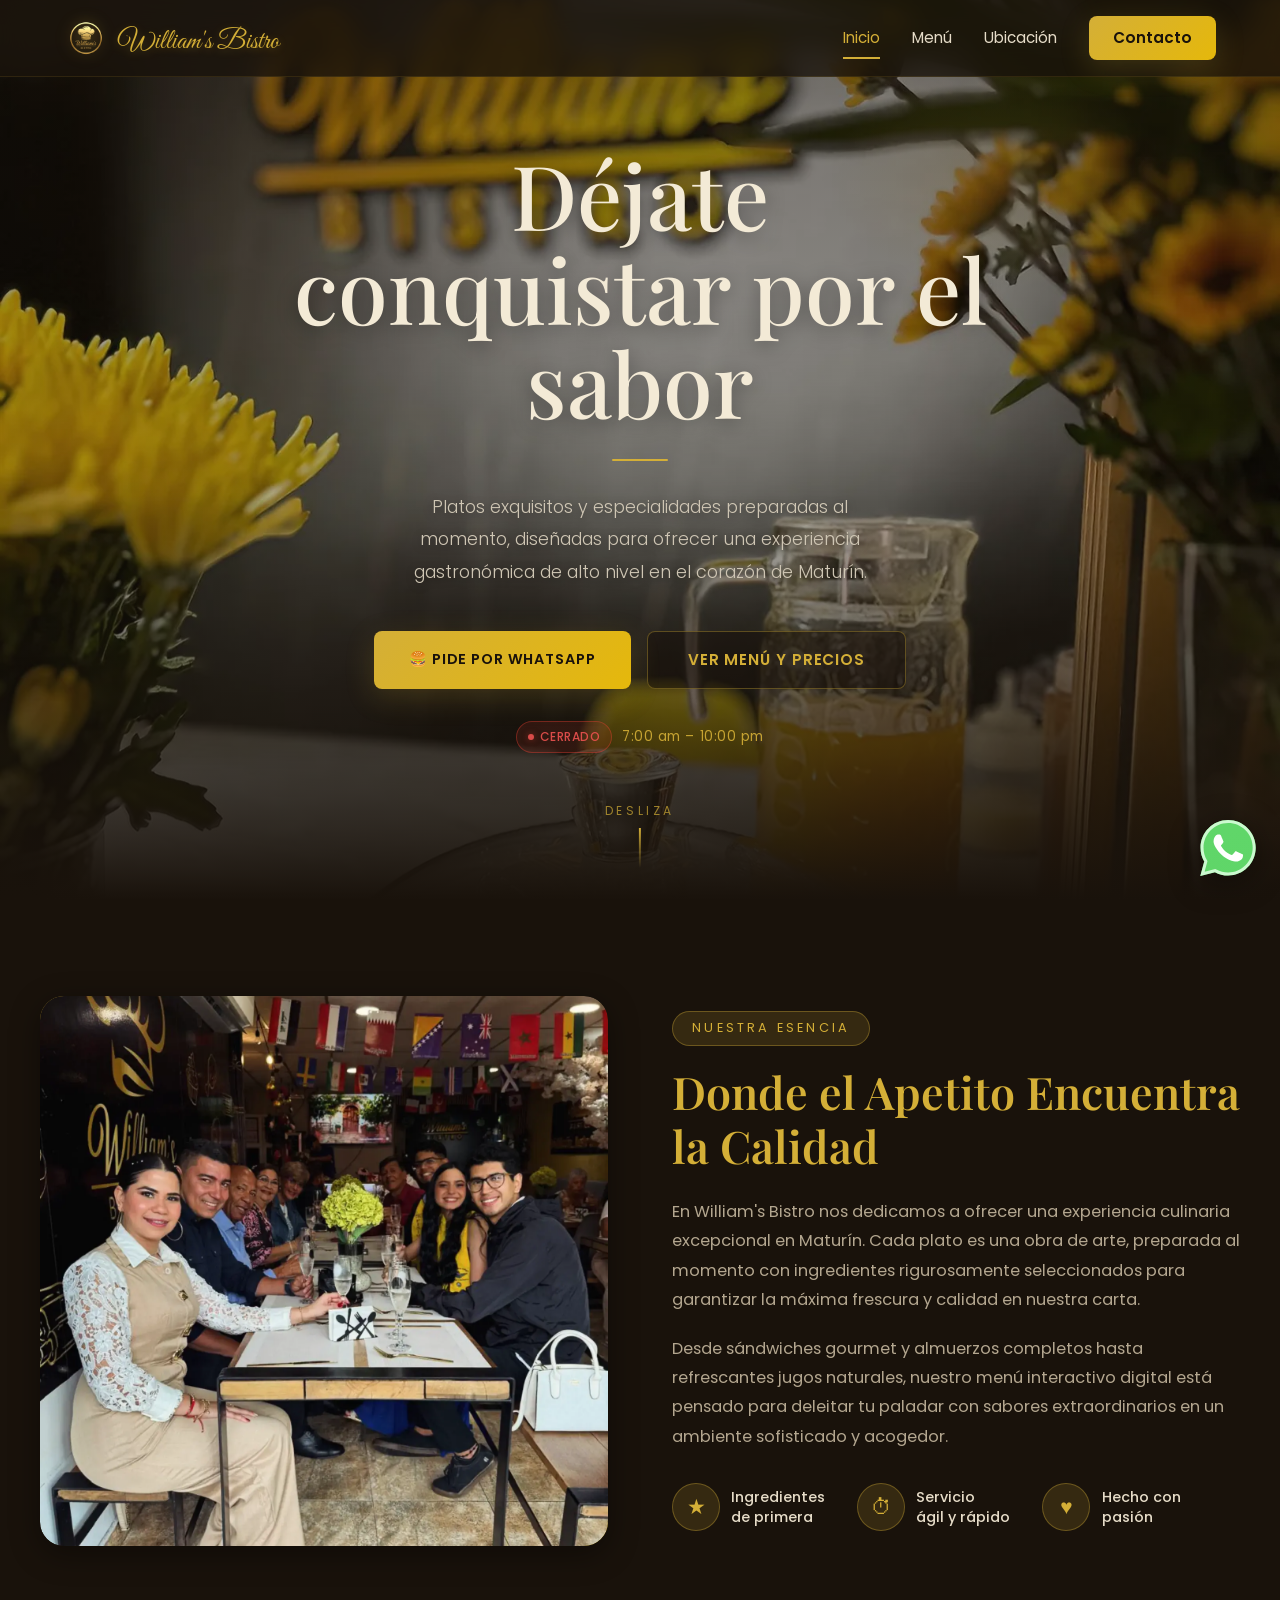
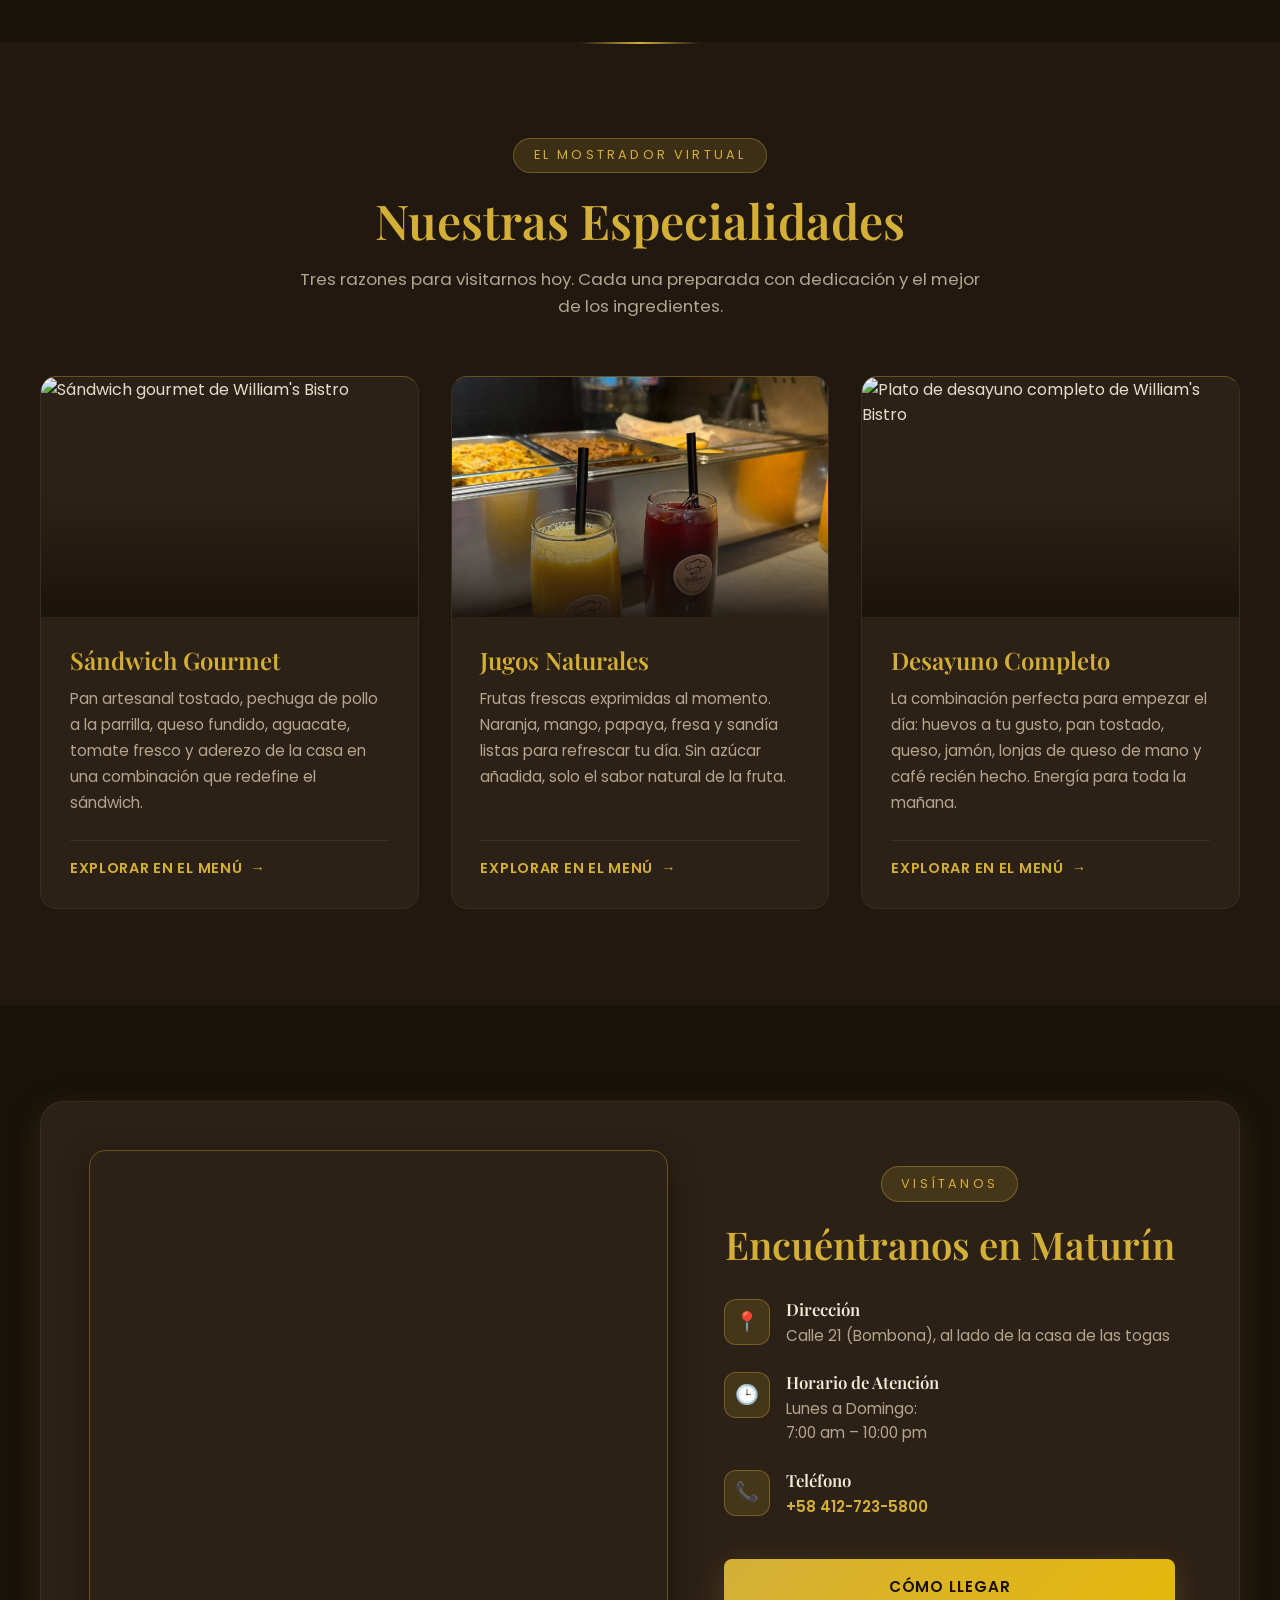
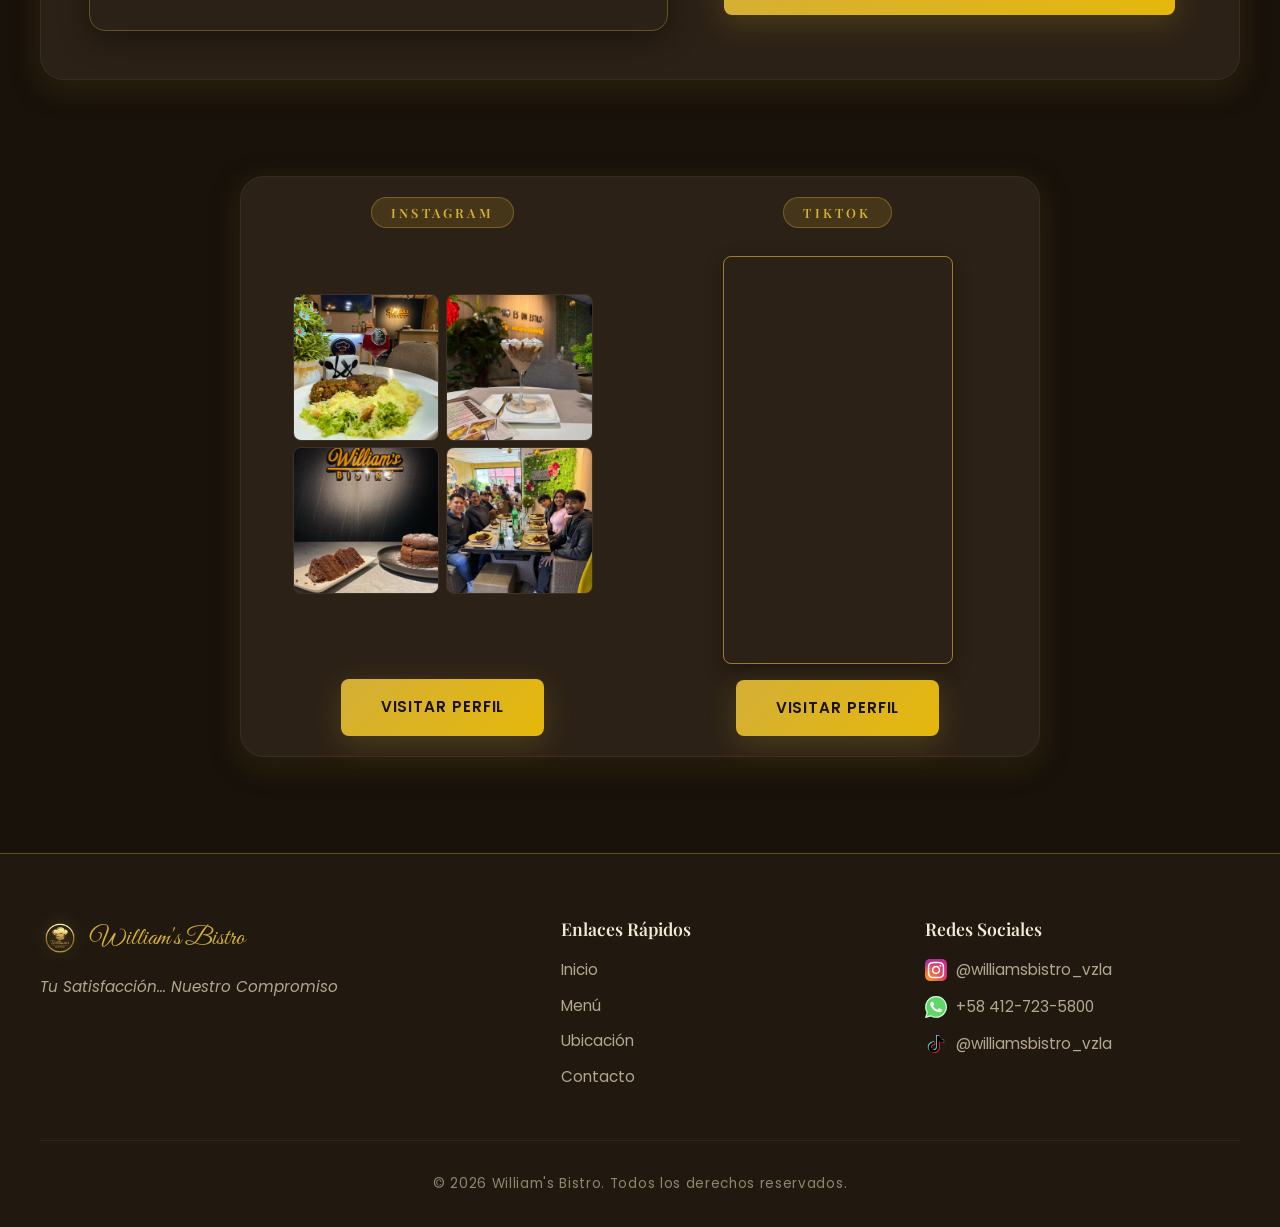
==== commit b375f14f: "feat: add dish images and update menu items while removing broken social media links" ====
--- a/index.html
+++ b/index.html
@@ -408,12 +408,7 @@
         >
           <h2 class="contact__tag">Instagram</h2>
           <p class="contact__handle">
-            <a
-              href="https://www.instagram.com/williamsbistro_vzla"
-              target="_blank"
-              rel="noopener"
-              >@williamsbistro_vzla</a
-            >
+
           </p>
           <div class="contact__grid">
             <a
@@ -492,12 +487,7 @@
         >
           <h2 class="contact__tag">TikTok</h2>
           <p class="contact__handle">
-            <a
-              href="https://www.tiktok.com/@williamsbistro_vzla"
-              target="_blank"
-              rel="noopener"
-              >@williamsbistro_vzla</a
-            >
+
           </p>
           <div class="contact__tiktok-embed">
             <iframe
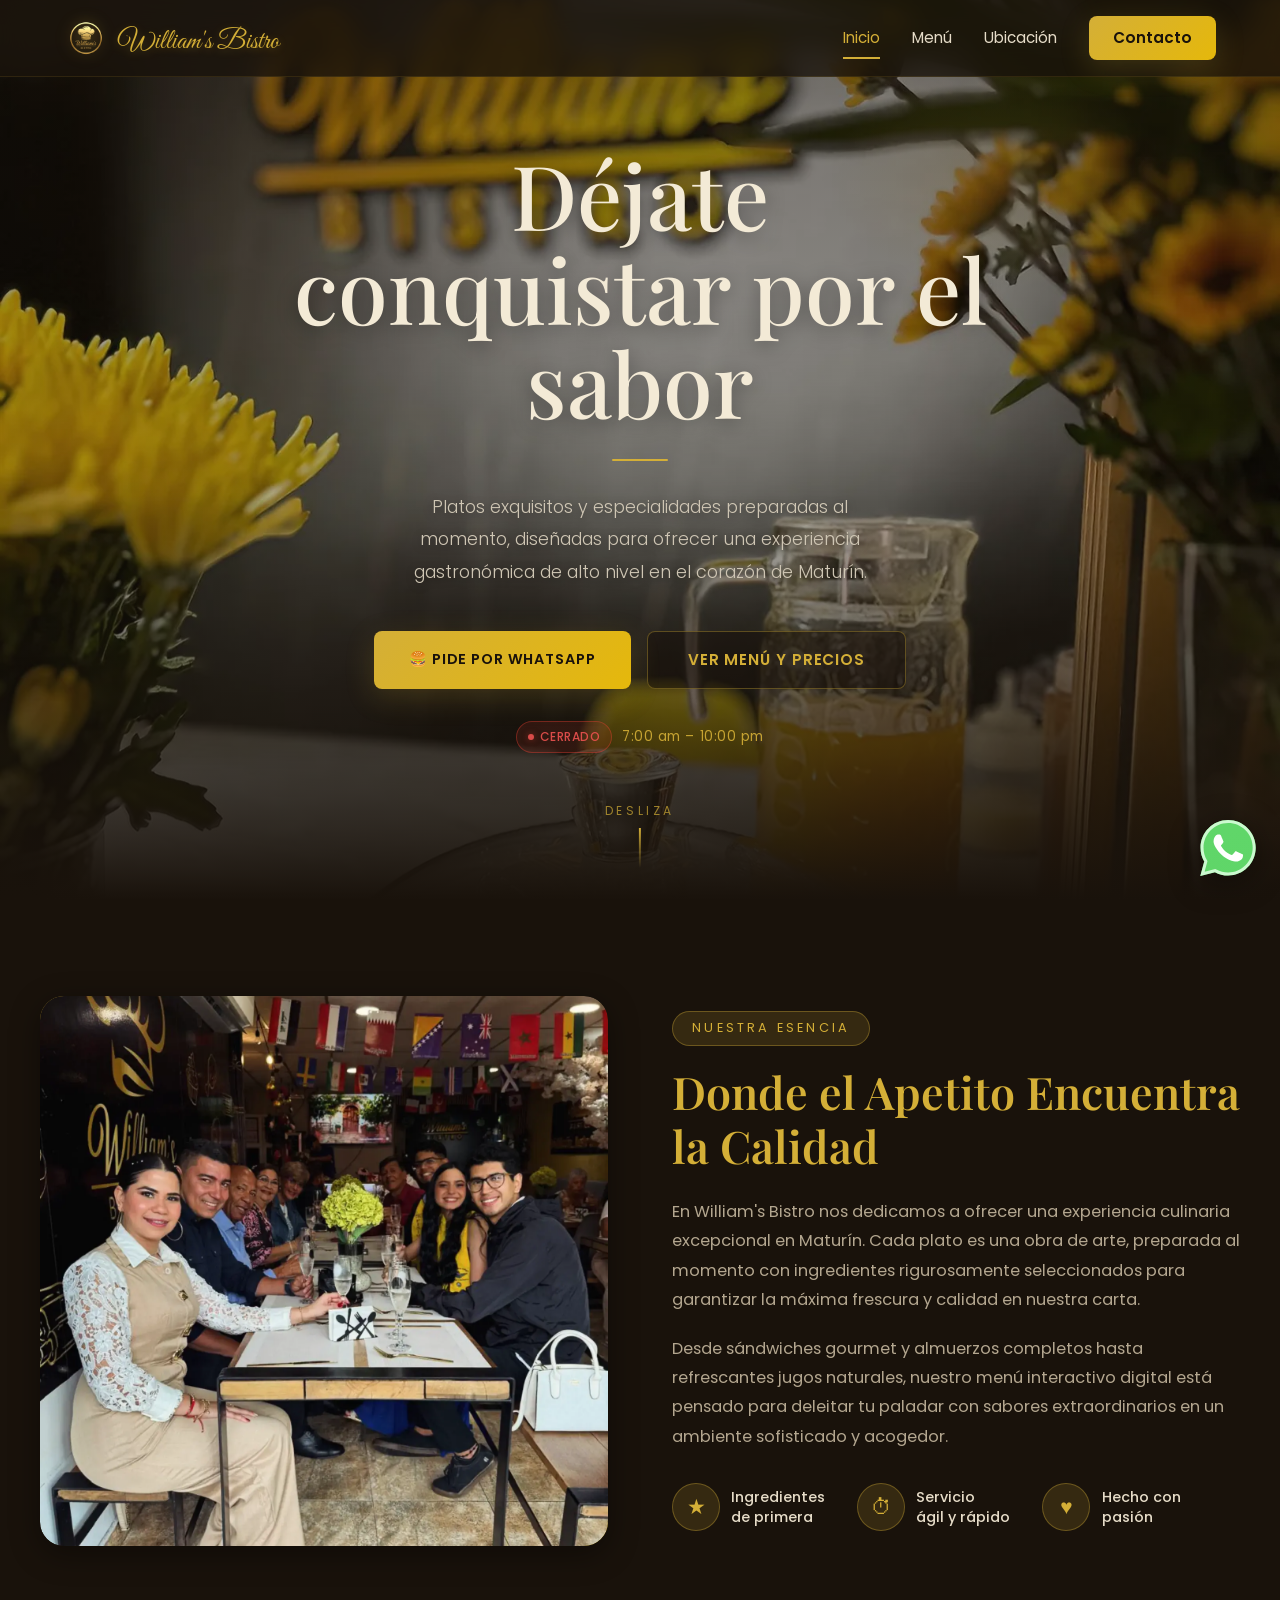
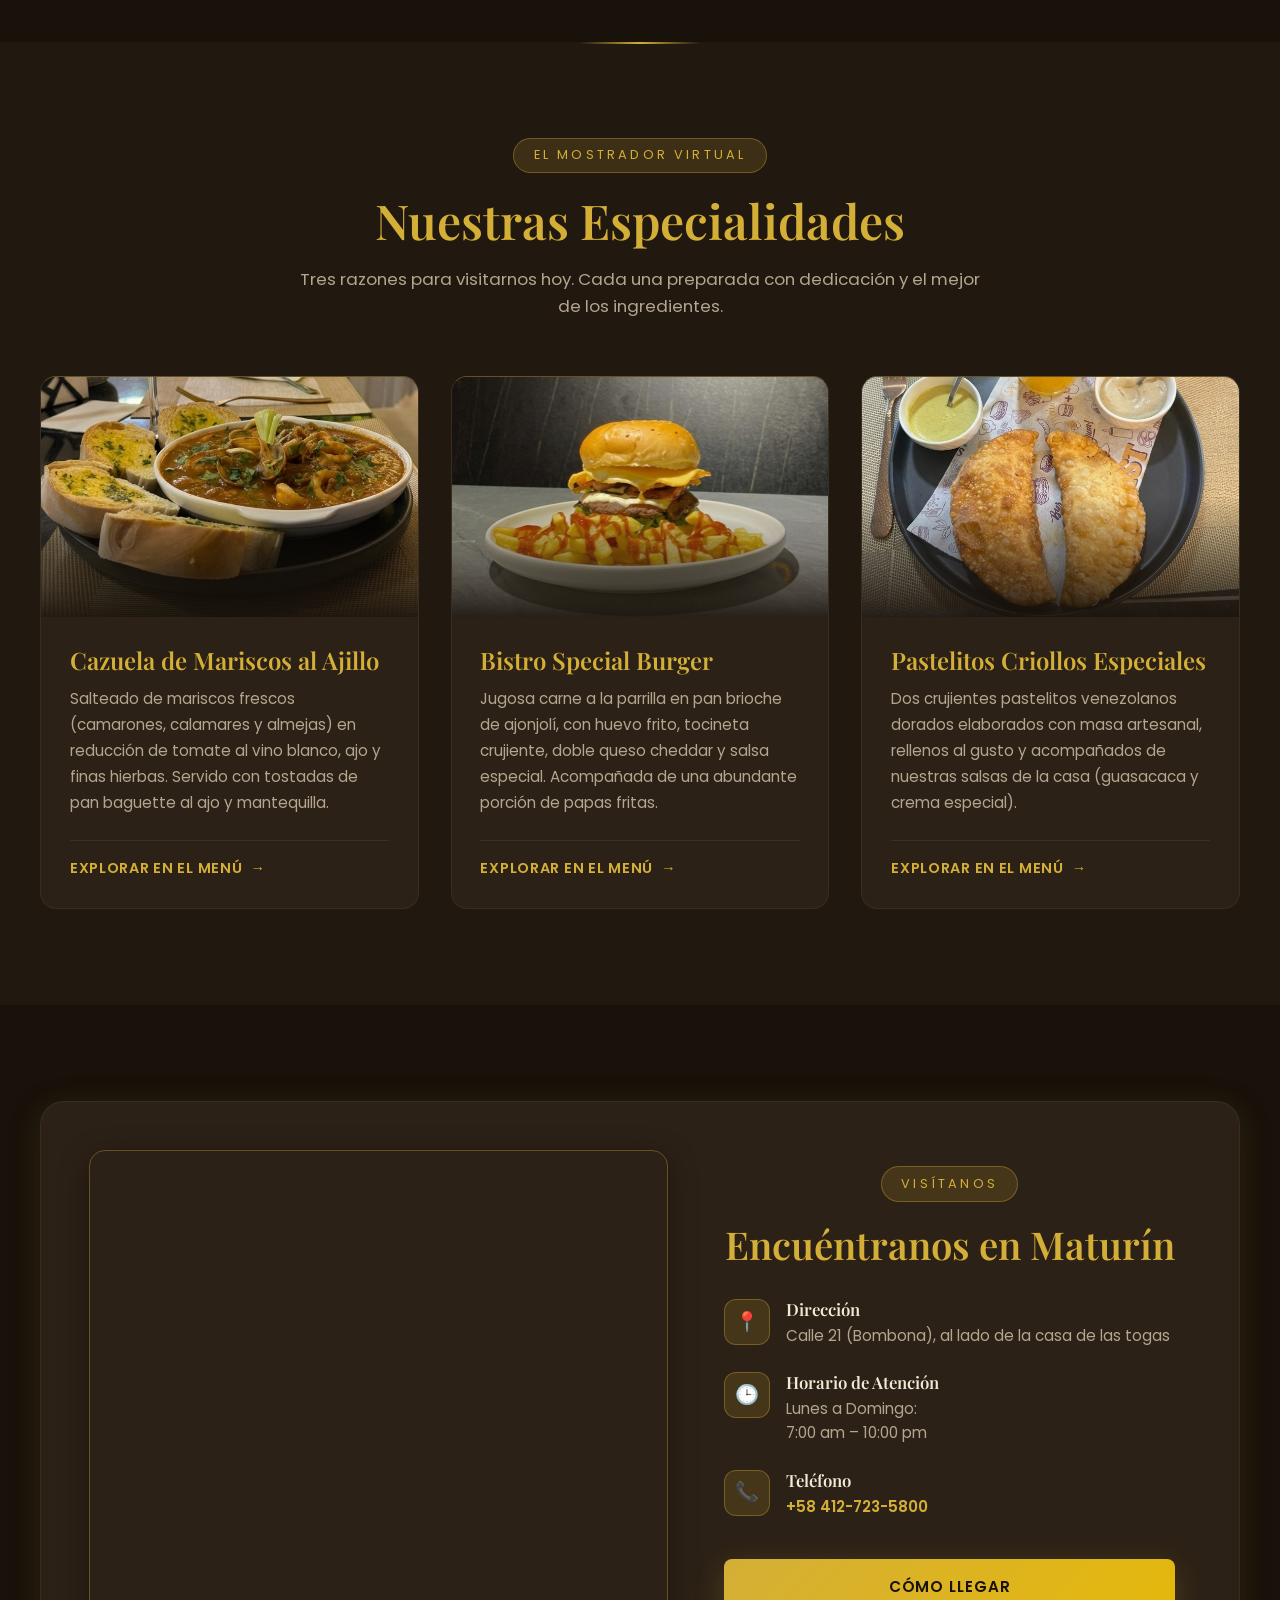
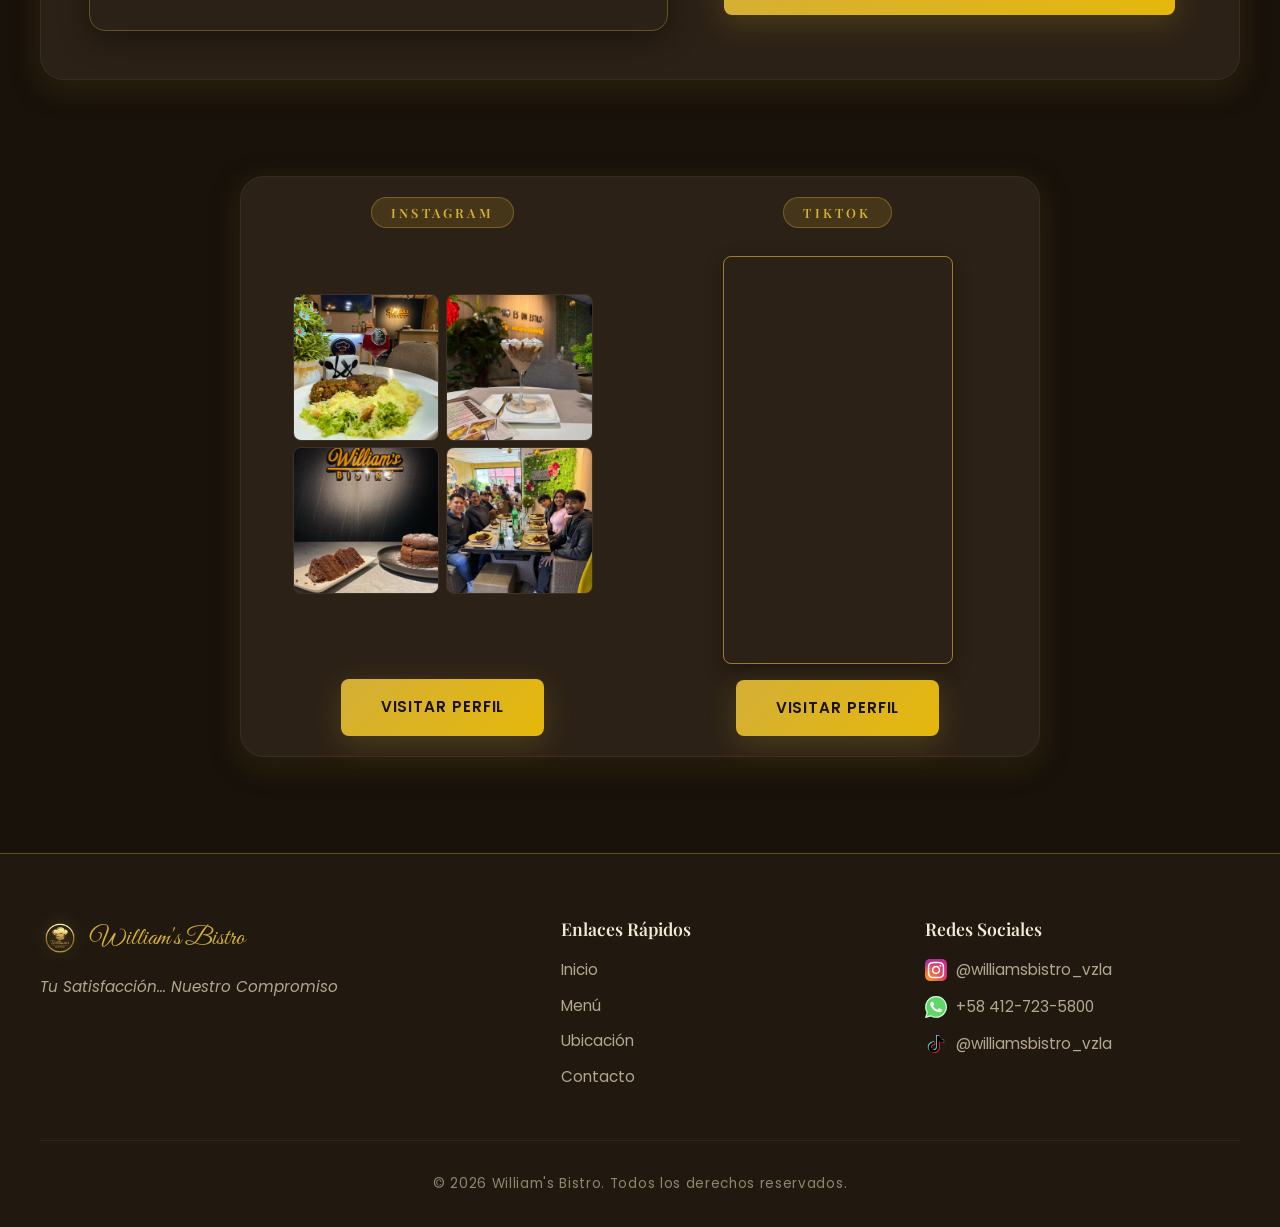
==== commit 2b66877d: "Cambios Nelson" ====
--- a/index.html
+++ b/index.html
@@ -241,19 +241,19 @@
         <article class="card" data-aos="fade-up">
           <div class="card__image">
             <img
-              src="https://images.unsplash.com/photo-1655279562015-047c3da9a271?q=80&w=766&auto=format&fit=crop&ixlib=rb-4.1.0&ixid=M3wxMjA3fDB8MHxwaG90by1wYWdlfHx8fGVufDB8fHx8fA%3D%3D"
-              alt="Sándwich gourmet de William's Bistro"
+              src="./assets/almuerzo4.jpg"
+              alt="Cazuela de Mariscos al Ajillo de William's Bistro"
               loading="lazy"
               width="380"
               height="250"
             />
           </div>
           <div class="card__body">
-            <h3 class="card__title">Sándwich Gourmet</h3>
+            <h3 class="card__title">Cazuela de Mariscos al Ajillo</h3>
             <p class="card__desc">
-              Pan artesanal tostado, pechuga de pollo a la parrilla, queso
-              fundido, aguacate, tomate fresco y aderezo de la casa en una
-              combinación que redefine el sándwich.
+              Salteado de mariscos frescos (camarones, calamares y almejas) en
+              reducción de tomate al vino blanco, ajo y finas hierbas. Servido
+              con tostadas de pan baguette al ajo y mantequilla.
             </p>
             <a href="menu.html" class="card__link"
               >Explorar en el Menú <span>&rarr;</span></a
@@ -264,19 +264,19 @@
         <article class="card" data-aos="fade-up" data-aos-delay="100">
           <div class="card__image">
             <img
-              src="./assets/jugos.webp"
-              alt="Jugos naturales coloridos de William's Bistro"
+              src="./assets/hamburguesa1.jpg"
+              alt="Bistro Special Burger de William's Bistro"
               loading="lazy"
               width="380"
               height="250"
             />
           </div>
           <div class="card__body">
-            <h3 class="card__title">Jugos Naturales</h3>
+            <h3 class="card__title">Bistro Special Burger</h3>
             <p class="card__desc">
-              Frutas frescas exprimidas al momento. Naranja, mango, papaya,
-              fresa y sandía listas para refrescar tu día. Sin azúcar añadida,
-              solo el sabor natural de la fruta.
+              Jugosa carne a la parrilla en pan brioche de ajonjolí, con huevo
+              frito, tocineta crujiente, doble queso cheddar y salsa especial.
+              Acompañada de una abundante porción de papas fritas.
             </p>
             <a href="menu.html" class="card__link"
               >Explorar en el Menú <span>&rarr;</span></a
@@ -287,19 +287,19 @@
         <article class="card" data-aos="fade-up" data-aos-delay="200">
           <div class="card__image">
             <img
-              src="https://plus.unsplash.com/premium_photo-1695203199911-cef047a9c5fb?q=80&w=688&auto=format&fit=crop&ixlib=rb-4.1.0&ixid=M3wxMjA3fDB8MHxwaG90by1wYWdlfHx8fGVufDB8fHx8fA%3D%3D"
-              alt="Plato de desayuno completo de William's Bistro"
+              src="./assets/pastelitos.jpg"
+              alt="Pastelitos Criollos Especiales de William's Bistro"
               loading="lazy"
               width="380"
               height="250"
             />
           </div>
           <div class="card__body">
-            <h3 class="card__title">Desayuno Completo</h3>
+            <h3 class="card__title">Pastelitos Criollos Especiales</h3>
             <p class="card__desc">
-              La combinación perfecta para empezar el día: huevos a tu gusto,
-              pan tostado, queso, jamón, lonjas de queso de mano y café recién
-              hecho. Energía para toda la mañana.
+              Dos crujientes pastelitos venezolanos dorados elaborados con masa
+              artesanal, rellenos al gusto y acompañados de nuestras salsas de
+              la casa (guasacaca y crema especial).
             </p>
             <a href="menu.html" class="card__link"
               >Explorar en el Menú <span>&rarr;</span></a
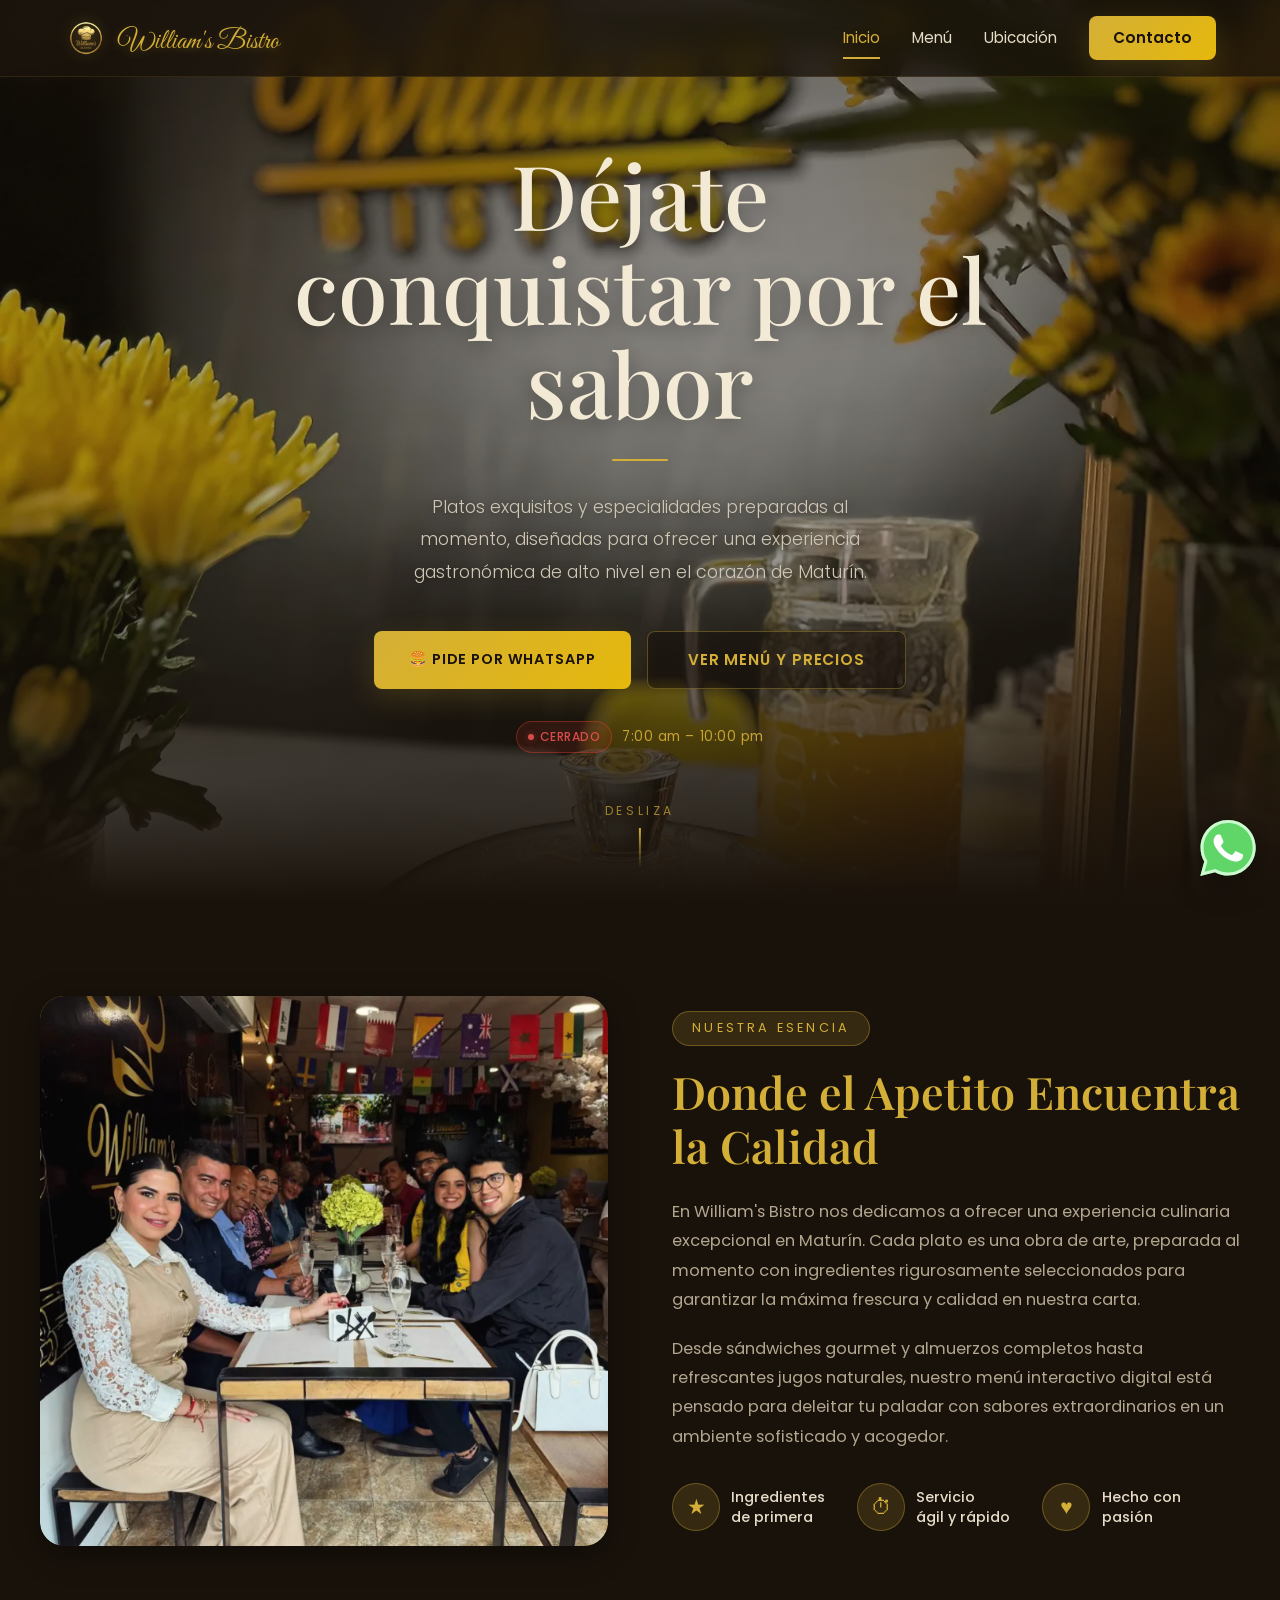
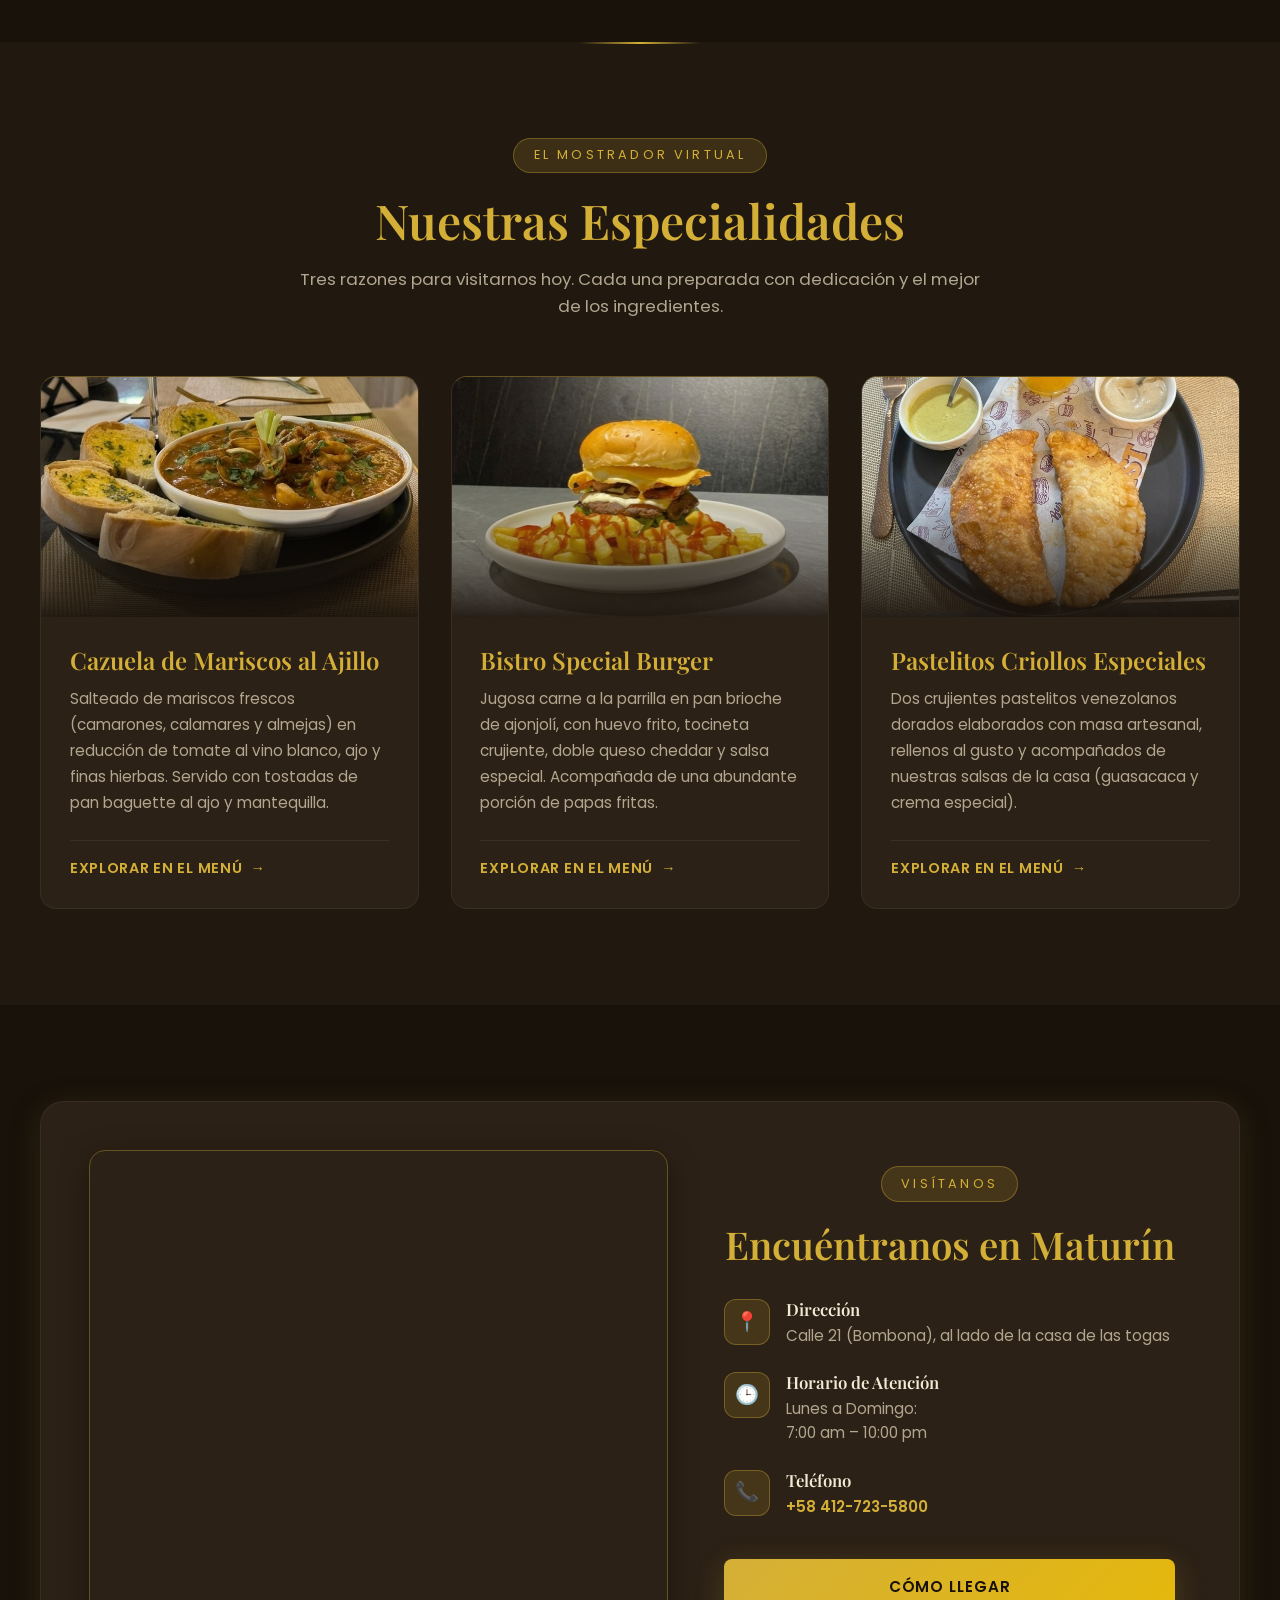
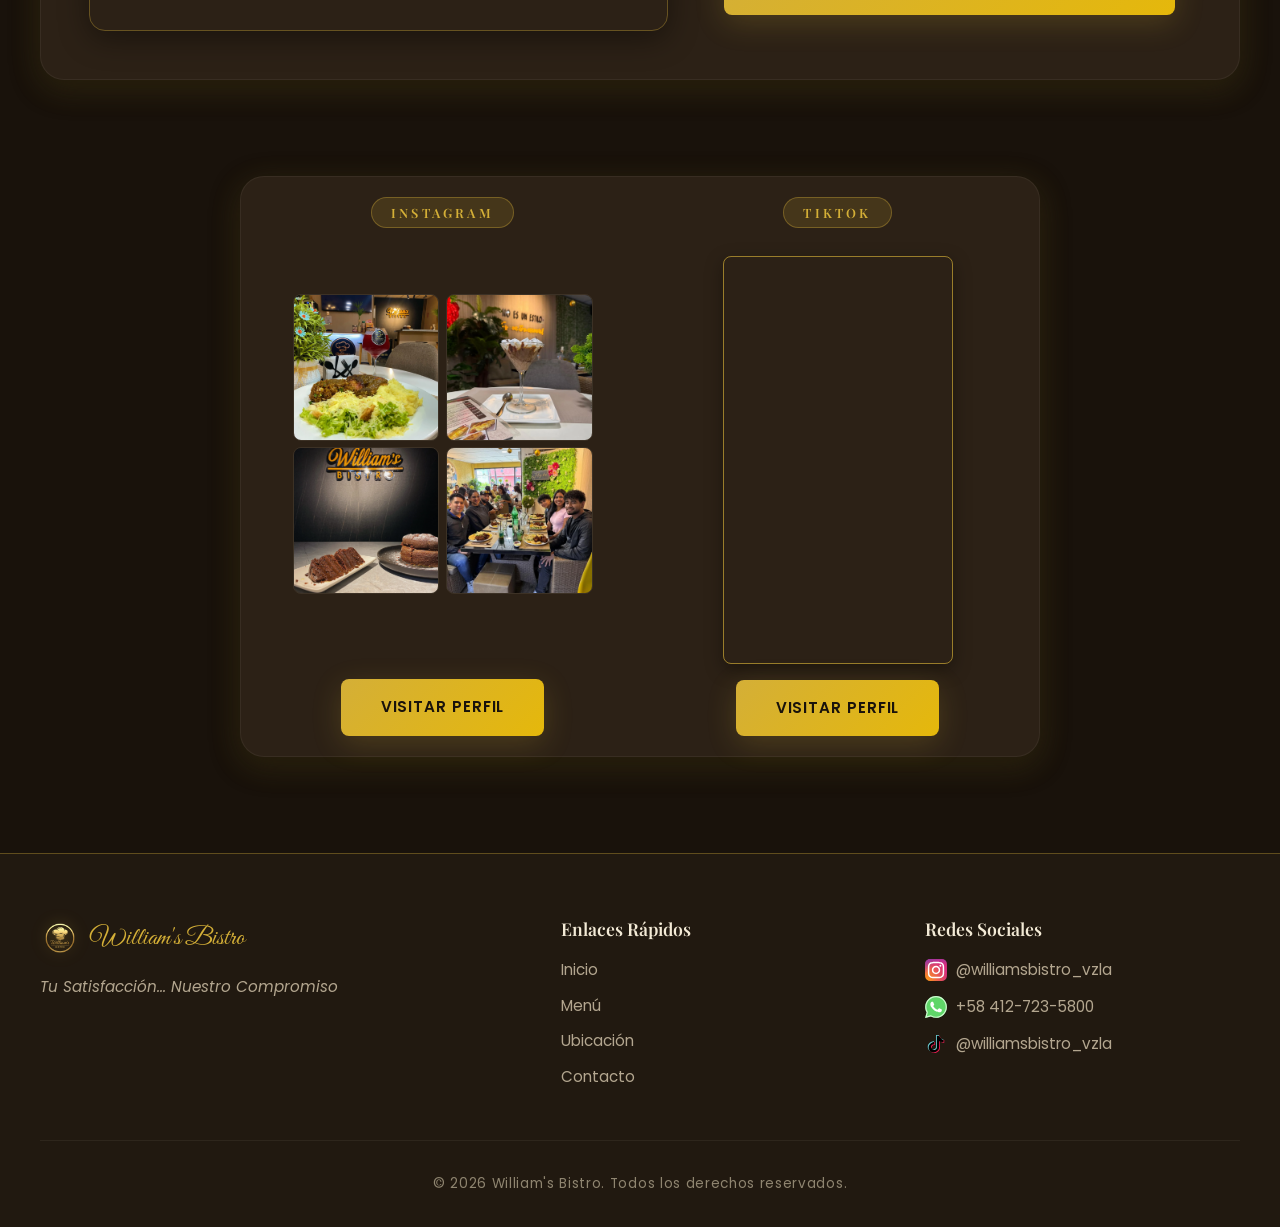
==== commit aabf834f: "Mejoras en el menu y en la carga del index, incorporación de menú pdf" ====
--- a/index.html
+++ b/index.html
@@ -90,23 +90,129 @@
         "sameAs": ["https://www.instagram.com/williamsbistro_vzla"]
       }
     </script>
-    <!-- Preloads -->
-    <link rel="preload" href="css/styles.css" as="style" />
-    <link rel="preload" href="assets/barra2_blur.webp" as="image" />
+    <!-- Preloads & Resource Hints -->
     <link rel="preconnect" href="https://fonts.googleapis.com" />
     <link rel="preconnect" href="https://fonts.gstatic.com" crossorigin />
+    <link rel="preconnect" href="https://www.google.com" />
+    <link rel="preconnect" href="https://www.tiktok.com" />
+    <link rel="preload" href="assets/barra2_blur.webp" as="image" fetchpriority="high" />
     <link
       href="https://fonts.googleapis.com/css2?family=Great+Vibes&family=Playfair+Display:ital,wght@0,400;0,600;0,700;1,400&family=Poppins:wght@300;400;500;600;700&family=Montserrat:wght@400;500;600&display=swap"
       rel="stylesheet"
-    />
-    <link rel="stylesheet" href="css/styles.css" />
-    <!-- AOS CSS cargado de forma no bloqueante -->
-    <link
-      rel="stylesheet"
-      href="https://unpkg.com/aos@2.3.4/dist/aos.css"
       media="print"
-      onload="this.media = 'all'"
-    />
+      onload="this.media='all'"
+    />
+    <link rel="stylesheet" href="css/styles.css" media="print" onload="this.media='all'" />
+    <noscript>
+      <link rel="stylesheet" href="css/styles.css" />
+      <link href="https://fonts.googleapis.com/css2?family=Great+Vibes&family=Playfair+Display:ital,wght@0,400;0,600;0,700;1,400&family=Poppins:wght@300;400;500;600;700&family=Montserrat:wght@400;500;600&display=swap" rel="stylesheet" />
+    </noscript>
+    <style>
+      :root {
+        --bg-primary: #19120b;
+        --bg-secondary: #211910;
+        --bg-card: #2c2116;
+        --bg-card-hover: #37291b;
+        --bg-overlay: rgba(25, 18, 11, 0.65);
+        --gold: #D4AF37;
+        --gold-bright: #E5B80B;
+        --gold-soft: rgba(212, 175, 55, 0.15);
+        --gold-border: rgba(212, 175, 55, 0.35);
+        --text-white: #f3ead6;
+        --text-light: #e6dcc8;
+        --text-muted: #b3a68f;
+        --text-dim: #8f8570;
+        --font-script: 'Great Vibes', cursive;
+        --font-heading: 'Playfair Display', serif;
+        --font-body: 'Poppins', 'Segoe UI', sans-serif;
+        --max-width: 1200px;
+        --radius-sm: 8px;
+        --radius-md: 16px;
+        --radius-lg: 24px;
+        --t-fast: 0.2s ease;
+        --t-base: 0.35s cubic-bezier(0.4, 0, 0.2, 1);
+        --t-slow: 0.6s cubic-bezier(0.4, 0, 0.2, 1);
+        --shadow-sm: 0 4px 12px rgba(0, 0, 0, 0.3);
+        --shadow-md: 0 8px 30px rgba(0, 0, 0, 0.4);
+        --shadow-gold: 0 8px 30px rgba(212, 175, 55, 0.2);
+        --shadow-gold-strong: 0 0 40px rgba(212, 175, 55, 0.35);
+      }
+      *,*::before,*::after{margin:0;padding:0;box-sizing:border-box}
+      html{scroll-behavior:smooth;scroll-padding-top:80px;-webkit-text-size-adjust:100%;overflow-x:clip}
+      body{font-family:var(--font-body);background-color:var(--bg-primary);color:var(--text-light);line-height:1.6;overflow-x:clip;-webkit-font-smoothing:antialiased}
+      img{max-width:100%;display:block;height:auto}
+      a{text-decoration:none;color:inherit}
+      ul{list-style:none}
+      h1,h2,h3,h4,h5,h6{font-family:var(--font-heading);font-weight:600;line-height:1.2}
+      ::selection{background:var(--gold);color:var(--bg-primary)}
+      ::-webkit-scrollbar{width:10px}
+      ::-webkit-scrollbar-track{background:var(--bg-primary)}
+      ::-webkit-scrollbar-thumb{background:var(--bg-card-hover);border-radius:10px}
+      .btn{display:inline-flex;align-items:center;justify-content:center;gap:.5rem;font-family:var(--font-body);font-weight:600;font-size:.95rem;letter-spacing:.06em;text-transform:uppercase;padding:1rem 2.5rem;border-radius:var(--radius-sm);border:none;cursor:pointer;transition:all var(--t-base);position:relative;overflow:hidden}
+      .btn--primary{background:linear-gradient(135deg,var(--gold),var(--gold-bright));color:var(--bg-primary);box-shadow:var(--shadow-gold);z-index:1}
+      .btn--primary::before{content:'';position:absolute;inset:0;background:linear-gradient(135deg,var(--gold-bright),var(--gold));opacity:0;transition:opacity var(--t-base);z-index:-1}
+      .btn--primary:hover{transform:translateY(-3px) scale(1.02);box-shadow:var(--shadow-gold-strong),0 10px 25px rgba(0,0,0,.4)}
+      .btn--primary:hover::before{opacity:1}
+      .btn--outline{background:transparent;color:var(--gold);border:1px solid rgba(212,175,55,.35)}
+      .btn--outline:hover{background:var(--gold-soft);border-color:var(--gold);transform:translateY(-2px)}
+      .navbar{position:fixed;top:0;left:0;width:100%;z-index:1000;background:rgba(25,18,11,.78);backdrop-filter:blur(14px);-webkit-backdrop-filter:blur(14px);border-bottom:1px solid rgba(212,175,55,.12);transition:background var(--t-base),border-color var(--t-base),box-shadow var(--t-base),transform var(--t-base)}
+      .navbar.scrolled{background:rgba(25,18,11,.96);box-shadow:var(--shadow-md);border-bottom-color:var(--gold-border)}
+      .navbar__container{max-width:var(--max-width);margin:0 auto;padding:1rem 1.5rem;display:flex;align-items:center;justify-content:space-between;gap:1rem}
+      .navbar__logo{display:flex;align-items:center;gap:.6rem;flex-shrink:0}
+      .navbar__logo-icon{width:44px;height:44px;border-radius:50%;object-fit:contain;background:transparent;border:none;filter:drop-shadow(0 0 8px rgba(212,175,55,.35));flex-shrink:0}
+      .navbar__logo-text{font-family:var(--font-script);font-size:1.7rem;color:var(--gold);text-shadow:0 2px 8px rgba(212,175,55,.3);transform:translateY(5px)}
+      .navbar__links{display:flex;align-items:center;gap:2rem}
+      .navbar__link{font-size:.95rem;font-weight:400;color:var(--text-light);position:relative;padding:.3rem 0;transition:color var(--t-fast)}
+      .navbar__link::after{content:'';position:absolute;bottom:-4px;left:0;width:0;height:2px;background:var(--gold);transition:width var(--t-base)}
+      .navbar__link:hover{color:var(--gold)}
+      .navbar__link:hover::after{width:100%}
+      .navbar__link.active-link{color:var(--gold)}
+      .navbar__link.active-link::after{width:100%}
+      .navbar__link--cta{background:linear-gradient(135deg,var(--gold),var(--gold-bright));color:var(--bg-primary)!important;font-weight:600;padding:.6rem 1.5rem;border-radius:var(--radius-sm);box-shadow:var(--shadow-gold);transition:all var(--t-base)}
+      .navbar__link--cta::after{display:none}
+      .navbar__link--cta:hover{transform:translateY(-2px) scale(1.05);box-shadow:var(--shadow-gold-strong);color:var(--bg-primary)!important}
+      .navbar__toggle{display:none;flex-direction:column;gap:5px;background:transparent;border:none;cursor:pointer;padding:6px;z-index:1001}
+      .navbar__toggle span{display:block;width:26px;height:3px;background:var(--gold);border-radius:3px;transition:all var(--t-base)}
+      .navbar__toggle.active span:nth-child(1){transform:translateY(8px) rotate(45deg)}
+      .navbar__toggle.active span:nth-child(2){opacity:0}
+      .navbar__toggle.active span:nth-child(3){transform:translateY(-8px) rotate(-45deg)}
+      .hero{position:relative;min-height:100vh;display:flex;align-items:center;justify-content:center;text-align:center;overflow:hidden;background-image:url(assets/barra2_blur.webp);background-size:cover;background-position:center 5%;padding:120px 1.5rem}
+      .hero::before{content:'';position:absolute;inset:0;background:radial-gradient(closest-side at 78% 20%,rgba(212,175,55,.22),transparent 60%);pointer-events:none;z-index:1}
+      .hero__overlay{position:absolute;inset:0;background:linear-gradient(180deg,rgba(25,18,11,.55),rgba(25,18,11,.35) 55%,var(--bg-primary) 100%);z-index:1}
+      .hero__content{position:relative;z-index:2;max-width:760px;padding:0 1.5rem;animation:heroFadeIn 1.2s cubic-bezier(.4,0,.2,1) both}
+      .hero__title{font-family:var(--font-heading);font-weight:500;font-size:clamp(2.6rem,8vw,5.6rem);color:#f3ead6;line-height:1.05;text-shadow:0 4px 20px rgba(0,0,0,.35)}
+      .hero__divider{width:56px;height:2px;background:var(--gold);margin:30px auto;border-radius:2px}
+      .hero__subtitle{font-size:clamp(1rem,2vw,1.1rem);color:#cfc6b4;font-weight:300;line-height:1.85;max-width:460px;margin:0 auto 42px;text-shadow:0 2px 10px rgba(0,0,0,.4)}
+      .hero__actions{display:flex;gap:16px;justify-content:center;flex-wrap:wrap}
+      .hero .btn--primary{font-size:.9rem;padding:1rem 2.2rem}
+      .hero .btn--outline{background:rgba(25,18,11,.55)}
+      .hero__micro{margin-top:1.2rem;font-size:.85rem;letter-spacing:.04em;color:var(--gold);opacity:.9}
+      .hero__scroll{position:absolute;bottom:2rem;left:50%;transform:translateX(-50%);z-index:2;display:flex;flex-direction:column;align-items:center;gap:.5rem}
+      .hero__scroll-text{font-size:.75rem;letter-spacing:.3em;text-transform:uppercase;color:var(--gold);opacity:.7}
+      .hero__scroll-line{width:2px;height:40px;background:linear-gradient(to bottom,var(--gold),transparent);animation:scrollPulse 1.8s ease-in-out infinite}
+      @keyframes heroFadeIn{from{opacity:0;transform:translateY(30px)}to{opacity:1;transform:translateY(0)}}
+      @keyframes scrollPulse{0%,100%{opacity:.3;transform:scaleY(.7)}50%{opacity:1;transform:scaleY(1)}}
+      .status-indicator{display:inline-flex;align-items:center;gap:.35rem;font-size:.75rem;font-weight:500;letter-spacing:.04em;text-transform:uppercase;padding:.35rem .7rem;border-radius:50px;background:rgba(212,175,55,.1);border:1px solid rgba(212,175,55,.3);color:var(--gold);transition:all var(--t-fast)}
+      .status-indicator.open{background:rgba(37,211,102,.12);border-color:rgba(37,211,102,.4);color:#25D366}
+      .status-indicator.closed{background:rgba(244,67,54,.12);border-color:rgba(244,67,54,.4);color:#EF5350}
+      .status-dot{width:6px;height:6px;border-radius:50%;flex-shrink:0}
+      .status-indicator.open .status-dot{background:#25D366;box-shadow:0 0 6px rgba(37,211,102,.5)}
+      .status-indicator.closed .status-dot{background:#EF5350;box-shadow:0 0 6px rgba(244,67,54,.5)}
+      .hero__micro{display:inline-flex;align-items:center;gap:.6rem;margin-top:2rem;flex-wrap:wrap;justify-content:center}
+      .whatsapp-float{position:fixed;bottom:1.5rem;right:1.5rem;z-index:2000;width:56px;height:56px;display:flex;align-items:center;justify-content:center;filter:drop-shadow(0 6px 16px rgba(0,0,0,.4));transition:transform var(--t-base),filter var(--t-base)}
+      .whatsapp-float svg{width:56px;height:56px}
+      .whatsapp-float:hover{transform:translateY(-4px) scale(1.06);filter:drop-shadow(0 10px 24px rgba(37,211,102,.45))}
+      @media(max-width:640px){.whatsapp-float{bottom:1rem;right:1rem;width:50px;height:50px}.whatsapp-float svg{width:50px;height:50px}}
+      .navbar--hidden{transform:translateY(-100%)}
+      .fade-in{opacity:0;transform:translateY(24px);transition:opacity .6s ease,transform .6s ease}
+      .fade-in.visible{opacity:1;transform:translateY(0)}
+      .fade-in-left{opacity:0;transform:translateX(-30px);transition:opacity .6s ease,transform .6s ease}
+      .fade-in-left.visible{opacity:1;transform:translateX(0)}
+      .fade-in-right{opacity:0;transform:translateX(30px);transition:opacity .6s ease,transform .6s ease}
+      .fade-in-right.visible{opacity:1;transform:translateX(0)}
+      .fade-in-zoom{opacity:0;transform:scale(.92);transition:opacity .6s ease,transform .6s ease}
+      .fade-in-zoom.visible{opacity:1;transform:scale(1)}
+    </style>
   </head>
   <body>
     <!-- ======================= NAVBAR ======================= -->
@@ -117,6 +223,8 @@
             src="./assets/logo_sin_fondo.webp"
             alt="Logo de William's Bistro"
             class="navbar__logo-icon"
+            width="44"
+            height="44"
           />
           <span class="navbar__logo-text">William's Bistro</span>
         </a>
@@ -181,7 +289,7 @@
     <!-- ======================= PRESENTACIÓN ======================= -->
     <section class="about" id="about">
       <div class="about__container">
-        <div class="about__image" data-aos="fade-right">
+        <div class="about__image fade-in-right">
           <div class="about__image-frame">
             <img
               src="./assets/img_presentacion2.webp"
@@ -192,7 +300,7 @@
             />
           </div>
         </div>
-        <div class="about__text" data-aos="fade-left">
+        <div class="about__text fade-in-left">
           <span class="about__tag">Nuestra Esencia</span>
           <h2 class="about__title">Donde el Apetito Encuentra la Calidad</h2>
           <p class="about__paragraph">
@@ -238,7 +346,7 @@
 
       <div class="specialties__carousel">
         <div class="specialties__grid">
-        <article class="card" data-aos="fade-up">
+        <article class="card fade-in">
           <div class="card__image">
             <img
               src="./assets/almuerzo4.jpg"
@@ -261,7 +369,7 @@
           </div>
         </article>
 
-        <article class="card" data-aos="fade-up" data-aos-delay="100">
+        <article class="card fade-in" style="transition-delay:0.1s">
           <div class="card__image">
             <img
               src="./assets/hamburguesa1.jpg"
@@ -284,7 +392,7 @@
           </div>
         </article>
 
-        <article class="card" data-aos="fade-up" data-aos-delay="200">
+        <article class="card fade-in" style="transition-delay:0.2s">
           <div class="card__image">
             <img
               src="./assets/pastelitos.jpg"
@@ -330,7 +438,7 @@
     <!-- ======================= UBICACIÓN Y CONTACTO ======================= -->
     <section class="location" id="ubicacion">
       <div class="location__container">
-        <div class="location__map" data-aos="zoom-in">
+        <div class="location__map fade-in-zoom">
           <iframe
             src="https://www.google.com/maps?q=Williams%20Bistro%2C%20Calle%2021%2C%20Matur%C3%ADn%206201%2C%20Monagas&output=embed"
             width="100%"
@@ -348,7 +456,7 @@
           </iframe>
         </div>
 
-        <div class="location__info" data-aos="fade-left">
+        <div class="location__info fade-in-left">
           <span class="location__tag">Visítanos</span>
           <h2 class="location__title">Encuéntranos en Maturín</h2>
 
@@ -401,7 +509,7 @@
 
     <!-- ======================= CONTACTO ======================= -->
     <section class="contact" id="contacto">
-      <div class="contact__container" data-aos="fade-up">
+      <div class="contact__container fade-in">
         <div
           class="contact__social"
           style="scroll-margin-top: 80px"
@@ -492,6 +600,7 @@
           <div class="contact__tiktok-embed">
             <iframe
               src="https://www.tiktok.com/embed/7673883876829220116"
+              loading="lazy"
               scrolling="no"
               allow="autoplay; clipboard-write; encrypted-media; picture-in-picture"
               allowfullscreen
@@ -763,8 +872,7 @@
       </figure>
     </div>
 
-    <!-- AOS Animation Library -->
-    <script src="https://unpkg.com/aos@2.3.4/dist/aos.js" defer></script>
+    <!-- Animaciones: IntersectionObserver nativo (ver js/scripts.js) -->
     <script src="js/scripts.js" defer></script>
   </body>
 </html>
--- a/css/styles.css
+++ b/css/styles.css
@@ -201,7 +201,7 @@
     backdrop-filter: blur(14px);
     -webkit-backdrop-filter: blur(14px);
     border-bottom: 1px solid rgba(212, 175, 55, 0.12);
-    transition: background var(--t-base), border-color var(--t-base), box-shadow var(--t-base);
+    transition: background var(--t-base), border-color var(--t-base), box-shadow var(--t-base), transform var(--t-base);
 }
 
 .navbar.scrolled {
@@ -1295,6 +1295,14 @@
         text-align: center;
     }
 
+    .navbar--hidden {
+        transform: translateY(-100%);
+    }
+
+    body.nav-hidden .menu-filters {
+        top: 0;
+    }
+
     .hero {
         min-height: 90vh;
     }
@@ -1606,3 +1614,51 @@
         display: none; /* Ocultar indicador de scroll en viewports bajos para evitar colisiones */
     }
 }
+
+/* =================================================================
+   BACK TO TOP
+   ================================================================= */
+.back-to-top {
+    position: fixed;
+    bottom: 1.5rem;
+    left: 1.5rem;
+    z-index: 1500;
+    width: 48px;
+    height: 48px;
+    display: flex;
+    align-items: center;
+    justify-content: center;
+    background: linear-gradient(135deg, var(--gold) 0%, var(--gold-bright) 100%);
+    color: var(--bg-primary);
+    border: none;
+    border-radius: 50%;
+    cursor: pointer;
+    font-size: 1.4rem;
+    line-height: 1;
+    box-shadow: var(--shadow-gold), 0 6px 16px rgba(0, 0, 0, 0.4);
+    opacity: 0;
+    transform: translateY(20px);
+    pointer-events: none;
+    transition: opacity var(--t-base), transform var(--t-base), box-shadow var(--t-base);
+}
+
+.back-to-top.visible {
+    opacity: 1;
+    transform: translateY(0);
+    pointer-events: auto;
+}
+
+.back-to-top:hover {
+    transform: translateY(-3px) scale(1.06);
+    box-shadow: var(--shadow-gold-strong);
+}
+
+@media (max-width: 640px) {
+    .back-to-top {
+        bottom: 1rem;
+        left: 1rem;
+        width: 44px;
+        height: 44px;
+        font-size: 1.2rem;
+    }
+}
--- a/css/styles.css
+++ b/css/styles.css
@@ -201,7 +201,7 @@
     backdrop-filter: blur(14px);
     -webkit-backdrop-filter: blur(14px);
     border-bottom: 1px solid rgba(212, 175, 55, 0.12);
-    transition: background var(--t-base), border-color var(--t-base), box-shadow var(--t-base);
+    transition: background var(--t-base), border-color var(--t-base), box-shadow var(--t-base), transform var(--t-base);
 }
 
 .navbar.scrolled {
@@ -1295,6 +1295,14 @@
         text-align: center;
     }
 
+    .navbar--hidden {
+        transform: translateY(-100%);
+    }
+
+    body.nav-hidden .menu-filters {
+        top: 0;
+    }
+
     .hero {
         min-height: 90vh;
     }
@@ -1606,3 +1614,51 @@
         display: none; /* Ocultar indicador de scroll en viewports bajos para evitar colisiones */
     }
 }
+
+/* =================================================================
+   BACK TO TOP
+   ================================================================= */
+.back-to-top {
+    position: fixed;
+    bottom: 1.5rem;
+    left: 1.5rem;
+    z-index: 1500;
+    width: 48px;
+    height: 48px;
+    display: flex;
+    align-items: center;
+    justify-content: center;
+    background: linear-gradient(135deg, var(--gold) 0%, var(--gold-bright) 100%);
+    color: var(--bg-primary);
+    border: none;
+    border-radius: 50%;
+    cursor: pointer;
+    font-size: 1.4rem;
+    line-height: 1;
+    box-shadow: var(--shadow-gold), 0 6px 16px rgba(0, 0, 0, 0.4);
+    opacity: 0;
+    transform: translateY(20px);
+    pointer-events: none;
+    transition: opacity var(--t-base), transform var(--t-base), box-shadow var(--t-base);
+}
+
+.back-to-top.visible {
+    opacity: 1;
+    transform: translateY(0);
+    pointer-events: auto;
+}
+
+.back-to-top:hover {
+    transform: translateY(-3px) scale(1.06);
+    box-shadow: var(--shadow-gold-strong);
+}
+
+@media (max-width: 640px) {
+    .back-to-top {
+        bottom: 1rem;
+        left: 1rem;
+        width: 44px;
+        height: 44px;
+        font-size: 1.2rem;
+    }
+}
